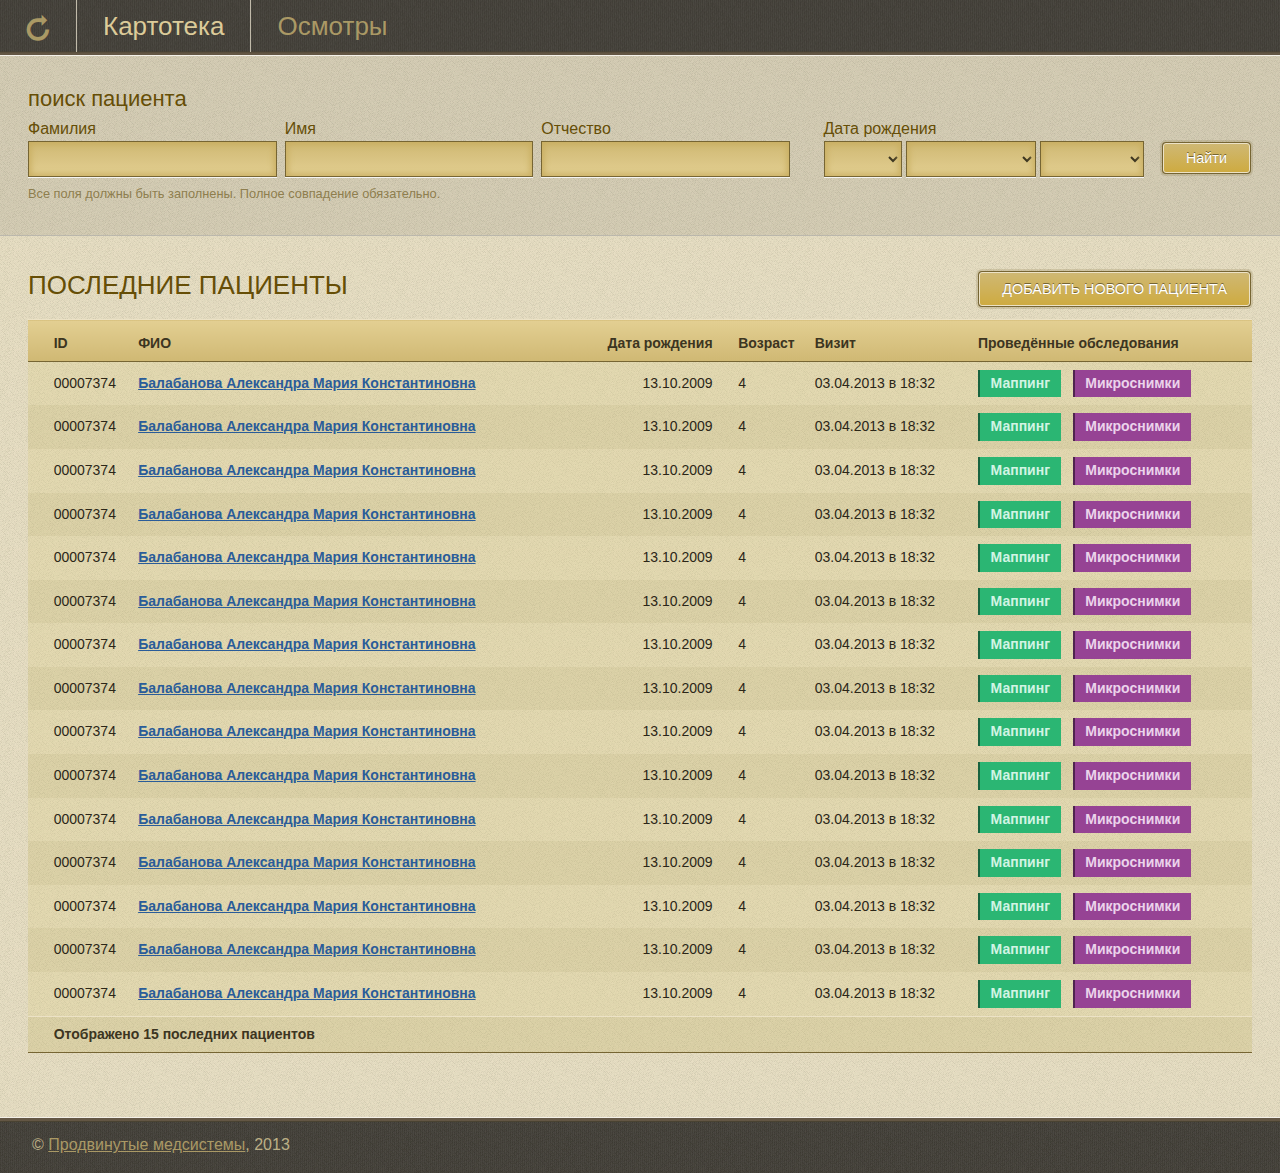
==== index.html @ ab76a801 "Added 'New patient' button to index page" ====
<!doctype html>
<html lang="en">
<head>
    <meta charset="UTF-8">
    <title>Картотека</title>
    <link rel="stylesheet" href="css/screen.css">

    <link rel="stylesheet" href="css/iconic_fill.css">
</head>
<body>

<header class="header">
    <nav class="header-menu">
        <ul>
            <li class="header-menu__item header-menu__item-reload">
                <a href="#"><span class="iconic reload_alt"></span></a></li>
            <li class="header-menu__item"><a class="active" href="index.html">Картотека</a></li>
            <li class="header-menu__item"><a href="#">Осмотры</a></li>
        </ul>
    </nav>
    <div class="header-user-menu"></div>
</header>

<div class="form-search-wrapper">
    <form action="" class="form-search">
        <h3>поиск пациента</h3>

        <div class="form-search__item form-search__item_last-name">
            <label for="" class="form-search__label">Фамилия</label> <input type="text" class="form-search__text">
        </div>
        <div class="form-search__item form-search__item_first-name">
            <label for="" class="form-search__label">Имя</label> <input type="text" class="form-search__text">
        </div>
        <div class="form-search__item form-search__item_middle-name">
            <label for="" class="form-search__label">Отчество</label> <input type="text" class="form-search__text">
        </div>
        <div class="form-search__item form-search__item_born">
            <label for="" class="form-search__label">Дата рождения</label>
            <select name="" id="" class="form-search__item_day">
                <option value="..."></option>
                <option value="">13</option>
            </select> <select name="" id="" class="form-search__item_month">
            <option value="..."></option>
            <option value="">сентября</option>
        </select> <select name="" id="" class="form-search__item_year">
            <option value="..."></option>
            <option value="">2009</option>
        </select>
        </div>
        <div class="form-search__item form-search__item_submit">
            <input type="submit" value="Найти" class="b-btn">
        </div>
        <p class="form-search__note">Все поля должны быть заполнены. Полное совпадение обязательно.</p>
    </form>
</div>

<div class="container">

    <div class="latest-patients">
        <h1 style="margin-bottom:16px;">последние пациенты
            <div style="float:right;"><a href="card.html" class="b-btn">Добавить нового пациента</a></div>
        </h1>
        <table class="patients">
            <tr>
                <th class="patient__id">ID</th>
                <th class="patient__fio">ФИО</th>
                <th class="patient__born">Дата рождения</th>
                <th class="">Возраст</th>
                <th class="patient__visit">Визит</th>
                <th class="patient__surveys">Проведённые обследования</th>
            </tr>
            <tr>
                <td class="patient__id">00007374</td>
                <td class="patient__fio"><a href="card.html">Балабанова Александра Мария Константиновна</a></td>
                <td class="patient__born">13.10.2009</td>
                <td class="">4</td>
                <td class="patient__visit">03.04.2013 в 18:32</td>
                <td class="patient__surveys">
                    <a href="#" class="patient__btn patient__btn_1">Маппинг</a>
                    <a href="#" class="patient__btn patient__btn_2">Микроснимки</a>
                </td>
            </tr>
            <tr>
                <td class="patient__id">00007374</td>
                <td class="patient__fio"><a href="card.html">Балабанова Александра Мария Константиновна</a></td>
                <td class="patient__born">13.10.2009</td>
                <td class="">4</td>
                <td class="patient__visit">03.04.2013 в 18:32</td>
                <td class="patient__surveys">
                    <a href="#" class="patient__btn patient__btn_1">Маппинг</a>
                    <a href="#" class="patient__btn patient__btn_2">Микроснимки</a>
                </td>
            </tr>
            <tr>
                <td class="patient__id">00007374</td>
                <td class="patient__fio"><a href="card.html">Балабанова Александра Мария Константиновна</a></td>
                <td class="patient__born">13.10.2009</td>
                <td class="">4</td>
                <td class="patient__visit">03.04.2013 в 18:32</td>
                <td class="patient__surveys">
                    <a href="#" class="patient__btn patient__btn_1">Маппинг</a>
                    <a href="#" class="patient__btn patient__btn_2">Микроснимки</a>
                </td>
            </tr>
            <tr>
                <td class="patient__id">00007374</td>
                <td class="patient__fio"><a href="card.html">Балабанова Александра Мария Константиновна</a></td>
                <td class="patient__born">13.10.2009</td>
                <td class="">4</td>
                <td class="patient__visit">03.04.2013 в 18:32</td>
                <td class="patient__surveys">
                    <a href="#" class="patient__btn patient__btn_1">Маппинг</a>
                    <a href="#" class="patient__btn patient__btn_2">Микроснимки</a>
                </td>
            </tr>
            <tr>
                <td class="patient__id">00007374</td>
                <td class="patient__fio"><a href="card.html">Балабанова Александра Мария Константиновна</a></td>
                <td class="patient__born">13.10.2009</td>
                <td class="">4</td>
                <td class="patient__visit">03.04.2013 в 18:32</td>
                <td class="patient__surveys">
                    <a href="#" class="patient__btn patient__btn_1">Маппинг</a>
                    <a href="#" class="patient__btn patient__btn_2">Микроснимки</a>
                </td>
            </tr>
            <tr>
                <td class="patient__id">00007374</td>
                <td class="patient__fio"><a href="card.html">Балабанова Александра Мария Константиновна</a></td>
                <td class="patient__born">13.10.2009</td>
                <td class="">4</td>
                <td class="patient__visit">03.04.2013 в 18:32</td>
                <td class="patient__surveys">
                    <a href="#" class="patient__btn patient__btn_1">Маппинг</a>
                    <a href="#" class="patient__btn patient__btn_2">Микроснимки</a>
                </td>
            </tr>
            <tr>
                <td class="patient__id">00007374</td>
                <td class="patient__fio"><a href="card.html">Балабанова Александра Мария Константиновна</a></td>
                <td class="patient__born">13.10.2009</td>
                <td class="">4</td>
                <td class="patient__visit">03.04.2013 в 18:32</td>
                <td class="patient__surveys">
                    <a href="#" class="patient__btn patient__btn_1">Маппинг</a>
                    <a href="#" class="patient__btn patient__btn_2">Микроснимки</a>
                </td>
            </tr>
            <tr>
                <td class="patient__id">00007374</td>
                <td class="patient__fio"><a href="card.html">Балабанова Александра Мария Константиновна</a></td>
                <td class="patient__born">13.10.2009</td>
                <td class="">4</td>
                <td class="patient__visit">03.04.2013 в 18:32</td>
                <td class="patient__surveys">
                    <a href="#" class="patient__btn patient__btn_1">Маппинг</a>
                    <a href="#" class="patient__btn patient__btn_2">Микроснимки</a>
                </td>
            </tr>
            <tr>
                <td class="patient__id">00007374</td>
                <td class="patient__fio"><a href="card.html">Балабанова Александра Мария Константиновна</a></td>
                <td class="patient__born">13.10.2009</td>
                <td class="">4</td>
                <td class="patient__visit">03.04.2013 в 18:32</td>
                <td class="patient__surveys">
                    <a href="#" class="patient__btn patient__btn_1">Маппинг</a>
                    <a href="#" class="patient__btn patient__btn_2">Микроснимки</a>
                </td>
            </tr>
            <tr>
                <td class="patient__id">00007374</td>
                <td class="patient__fio"><a href="card.html">Балабанова Александра Мария Константиновна</a></td>
                <td class="patient__born">13.10.2009</td>
                <td class="">4</td>
                <td class="patient__visit">03.04.2013 в 18:32</td>
                <td class="patient__surveys">
                    <a href="#" class="patient__btn patient__btn_1">Маппинг</a>
                    <a href="#" class="patient__btn patient__btn_2">Микроснимки</a>
                </td>
            </tr>
            <tr>
                <td class="patient__id">00007374</td>
                <td class="patient__fio"><a href="card.html">Балабанова Александра Мария Константиновна</a></td>
                <td class="patient__born">13.10.2009</td>
                <td class="">4</td>
                <td class="patient__visit">03.04.2013 в 18:32</td>
                <td class="patient__surveys">
                    <a href="#" class="patient__btn patient__btn_1">Маппинг</a>
                    <a href="#" class="patient__btn patient__btn_2">Микроснимки</a>
                </td>
            </tr>
            <tr>
                <td class="patient__id">00007374</td>
                <td class="patient__fio"><a href="card.html">Балабанова Александра Мария Константиновна</a></td>
                <td class="patient__born">13.10.2009</td>
                <td class="">4</td>
                <td class="patient__visit">03.04.2013 в 18:32</td>
                <td class="patient__surveys">
                    <a href="#" class="patient__btn patient__btn_1">Маппинг</a>
                    <a href="#" class="patient__btn patient__btn_2">Микроснимки</a>
                </td>
            </tr>
            <tr>
                <td class="patient__id">00007374</td>
                <td class="patient__fio"><a href="card.html">Балабанова Александра Мария Константиновна</a></td>
                <td class="patient__born">13.10.2009</td>
                <td class="">4</td>
                <td class="patient__visit">03.04.2013 в 18:32</td>
                <td class="patient__surveys">
                    <a href="#" class="patient__btn patient__btn_1">Маппинг</a>
                    <a href="#" class="patient__btn patient__btn_2">Микроснимки</a>
                </td>
            </tr>
            <tr>
                <td class="patient__id">00007374</td>
                <td class="patient__fio"><a href="card.html">Балабанова Александра Мария Константиновна</a></td>
                <td class="patient__born">13.10.2009</td>
                <td class="">4</td>
                <td class="patient__visit">03.04.2013 в 18:32</td>
                <td class="patient__surveys">
                    <a href="#" class="patient__btn patient__btn_1">Маппинг</a>
                    <a href="#" class="patient__btn patient__btn_2">Микроснимки</a>
                </td>
            </tr>
            <tr>
                <td class="patient__id">00007374</td>
                <td class="patient__fio"><a href="card.html">Балабанова Александра Мария Константиновна</a></td>
                <td class="patient__born">13.10.2009</td>
                <td class="">4</td>
                <td class="patient__visit">03.04.2013 в 18:32</td>
                <td class="patient__surveys">
                    <a href="#" class="patient__btn patient__btn_1">Маппинг</a>
                    <a href="#" class="patient__btn patient__btn_2">Микроснимки</a>
                </td>
            </tr>
            <tr>
                <td colspan="6" class="patients__total">Отображено 15 последних пациентов</td>
            </tr>
        </table>
    </div>
</div>

<footer class="footer">
    <p class="cr">
        © <a href="#">Продвинутые медсистемы</a>, 2013 </p>
</footer>


</body>
</html>
---- css/screen.css ----
/* =========================================== */
/* RESET.SCSS                                  */
/* =========================================== */
/* http://meyerweb.com/eric/tools/css/reset/ 
   v2.0 | 20110126
   License: none (public domain)
*/
html, body, div, span, applet, object, iframe, h1, h2, h3, h4, h5, h6, p, blockquote, pre, a, abbr, acronym, address, big, cite, code, del, dfn, em, img, ins, kbd, q, s, samp, small, strike, strong, sub, sup, tt, var, b, u, i, center, dl, dt, dd, ol, ul, li, fieldset, form, label, legend, table, caption, tbody, tfoot, thead, tr, th, td, article, aside, canvas, details, embed, figure, figcaption, footer, header, hgroup, menu, nav, output, ruby, section, summary, time, mark, audio, video {
  margin: 0;
  padding: 0;
  border: 0;
  font-size: 100%;
  font: inherit;
  vertical-align: baseline;
}

article, aside, details, figcaption, figure, footer, header, hgroup, menu, nav, section {
  display: block;
}

body {
  line-height: 1;
}

ol, ul {
  list-style: none;
}

blockquote, q {
  quotes: none;
}

blockquote:before, blockquote:after,
q:before, q:after {
  content: '';
  content: none;
}

table {
  border-collapse: collapse;
  border-spacing: 0;
}

/* =========================================== */
/* header                                      */
/* =========================================== */
.header {
  background: rgba(59, 59, 59, 0.8) url("img/bgHeader.png") repeat-x;
  background-position: 0 100%;
  border-bottom: 1px solid #f3f0e8;
  padding-bottom: 3px;
  width: 100%;
  *zoom: 1;
}
.header:after {
  content: "";
  display: table;
  clear: both;
}

.header-menu {
  float: left;
}
.header-menu li {
  float: left;
}

.header-menu__item {
  font-size: 26px;
  border-left: 1px solid rgba(225, 218, 199, 0.8);
  padding: 8px 26px;
}
.header-menu__item a {
  color: #aa9965;
  display: inline-block;
  text-decoration: none;
}
.header-menu__item a:hover {
  color: #dccb99;
}
.header-menu__item a.active {
  color: #dccb99;
}
.header-menu__item.header-menu__item-reload {
  border-left: 0;
  padding-top: 8px;
  padding-bottom: 0;
  font-size: 40px;
  line-height: 1;
}

.header-user-menu {
  float: right;
}

/* =========================================== */
/* MAIN.SCSS                                   */
/* =========================================== */
body {
  color: #2b2618;
  font-family: Calibri, Geneva, Arial, Helvetica, sans-serif;
  line-height: 1.4;
  background-image: url("img/bgMain.png");
  background-color: rgba(188, 149, 32, 0.8);
}

a {
  color: #2a5c99;
  text-decoration: underline;
}
a:hover {
  color: #142c49;
}
a.pseudo-link {
  text-decoration: none;
  border-bottom: dotted 1px;
}

input, select, textarea {
  font-family: Calibri, Geneva, Arial, Helvetica, sans-serif;
  font-size: 16px;
}

input[type=text], textarea {
  outline: none;
  padding: 3px 0 3px 3px;
}

input[type=text]:focus, textarea:focus {
  -webkit-box-shadow: 0 0 5px #456a97;
  -moz-box-shadow: 0 0 5px #456a97;
  box-shadow: 0 0 5px #456a97;
  padding: 3px 0 3px 3px;
  border: 1px solid #3a69a2;
}

input[type="radio"] {
  background-color: #e2c160;
  border-radius: 21.33333px;
  height: 21.33333px;
  width: 21.33333px;
  margin-right: 5.33333px;
  box-shadow: inset 0 1px 1px rgba(255, 255, 255, 0.8), 0 0 0 1px rgba(0, 0, 0, 0.6), 0 2px 3px rgba(0, 0, 0, 0.6);
  cursor: pointer;
  display: inline-block;
  position: relative;
  -webkit-appearance: none;
}

input[type="radio"]:after {
  background-color: #2b2618;
  border-radius: 42.66667px;
  box-shadow: inset 0 0 0 1px rgba(0, 0, 0, 0.4), 0 1px 1px rgba(255, 255, 255, 0.8);
  content: '';
  display: block;
  height: 10.66667px;
  width: 10.66667px;
  left: 5.33333px;
  top: 5.33333px;
  position: relative;
}

input[type="radio"]:checked:after {
  background-color: #3574c1;
  box-shadow: inset 0 0 0 1px rgba(0, 0, 0, 0.4), inset 0 2px 2px rgba(255, 255, 255, 0.4), 0 1px 1px rgba(255, 255, 255, 0.8), 0 0 2px 2px rgba(53, 116, 193, 0.4);
}

input[type="radio"] + label {
  vertical-align: top;
  padding-top: 4px;
  margin-right: 16px;
}

input[type="checkbox"] {
  background-color: #e2c160;
  border-radius: 3px;
  height: 24px;
  width: 24px;
  margin-right: 8px;
  box-shadow: inset 0 1px 1px rgba(255, 255, 255, 0.8), 0 0 0 1px rgba(0, 0, 0, 0.6), 0 2px 3px rgba(0, 0, 0, 0.6);
  cursor: pointer;
  display: inline-block;
  position: relative;
  -webkit-appearance: none;
}

input[type="checkbox"]:after {
  background-color: #2b2618;
  border-radius: 3px;
  box-shadow: inset 0 0 0 1px rgba(0, 0, 0, 0.4), 0 1px 1px rgba(255, 255, 255, 0.8);
  content: '';
  display: block;
  height: 16px;
  width: 16px;
  left: 4px;
  top: 4px;
  position: relative;
}

input[type="checkbox"]:checked:after {
  background-color: #3574c1;
  box-shadow: inset 0 0 0 1px rgba(0, 0, 0, 0.4), inset 0 2px 2px rgba(255, 255, 255, 0.4), 0 1px 1px rgba(255, 255, 255, 0.8), 0 0 2px 2px rgba(53, 116, 193, 0.4);
}

input[type="checkbox"] + label {
  vertical-align: top;
  padding-top: 4px;
  margin-right: 16px;
}

strong, b {
  font-weight: bold;
}

em, i {
  font-style: italic;
}

.unwrap-context {
  white-space: nowrap;
}

/* =========================================== */
/* Layout                                      */
/* =========================================== */
* {
  -webkit-box-sizing: border-box;
  -moz-box-sizing: border-box;
  box-sizing: border-box;
}

.container {
  *zoom: 1;
  width: 1240px;
  padding-left: 8px;
  padding-right: 8px;
  margin-left: auto;
  margin-right: auto;
  min-height: 800px;
}
.container:after {
  content: "";
  display: table;
  clear: both;
}

/* =========================================== */
/* Headings                                    */
/* =========================================== */
h1,
h2,
h3,
h4,
h5,
h6,
.form-search__label {
  color: #664e06;
}

h1 {
  font-size: 26px;
}

h2 {
  font-size: 24px;
}

h3 {
  font-size: 22px;
}

h4 {
  font-size: 20px;
}

h5 {
  font-size: 18px;
}

h6 {
  font-size: 16px;
}

/* =========================================== */
/* buttons                                     */
/* =========================================== */
/* .b-btn */
.b-btn {
  border-width: 1px;
  border-style: solid;
  border-color: #ece2c6;
  -webkit-border-radius: 3px;
  -moz-border-radius: 3px;
  -ms-border-radius: 3px;
  -o-border-radius: 3px;
  border-radius: 3px;
  display: inline-block;
  color: #fff;
  cursor: pointer;
  font-size: 14.4px;
  font-weight: 300;
  text-decoration: none;
  margin: 2px;
  outline: none;
  padding: 6px 22px;
  text-shadow: 0 -1px #766533;
  -webkit-box-sizing: content-box;
  -moz-box-sizing: content-box;
  box-sizing: content-box;
  vertical-align: baseline;
  zoom: 1;
  *display: inline;
  *vertical-align: auto;
  background-color: #cfb873;
  background-image: -webkit-gradient(linear, 50% 0%, 50% 100%, color-stop(0%, #cfb873), color-stop(100%, #ceab41));
  background-image: -webkit-linear-gradient(top, #cfb873, #ceab41);
  background-image: -moz-linear-gradient(top, #cfb873, #ceab41);
  background-image: -o-linear-gradient(top, #cfb873, #ceab41);
  background-image: linear-gradient(top, #cfb873, #ceab41);
  -webkit-box-shadow: #766533 0 0 0 1px, rgba(142, 126, 78, 0.25) 0 0 0 3px;
  -moz-box-shadow: #766533 0 0 0 1px, rgba(142, 126, 78, 0.25) 0 0 0 3px;
  box-shadow: #766533 0 0 0 1px, rgba(142, 126, 78, 0.25) 0 0 0 3px;
}
.b-btn:hover {
  color: #fff;
  background-color: #ceab41;
  background-image: -webkit-gradient(linear, 50% 0%, 50% 100%, color-stop(0%, #cfb873), color-stop(100%, #f2bd1d));
  background-image: -webkit-linear-gradient(top, #cfb873, #f2bd1d);
  background-image: -moz-linear-gradient(top, #cfb873, #f2bd1d);
  background-image: -o-linear-gradient(top, #cfb873, #f2bd1d);
  background-image: linear-gradient(top, #cfb873, #f2bd1d);
}
.b-btn:active {
  border-style: solid;
  border-color: rgba(128, 205, 255, 0);
  color: white;
  text-shadow: 0 1px #766533;
  background-color: #ceab41;
  -webkit-box-shadow: rgba(118, 101, 51, 0.8) 0 0 0 1px, rgba(142, 126, 78, 0.5) 0 0 0 3px;
  -moz-box-shadow: rgba(118, 101, 51, 0.8) 0 0 0 1px, rgba(142, 126, 78, 0.5) 0 0 0 3px;
  box-shadow: rgba(118, 101, 51, 0.8) 0 0 0 1px, rgba(142, 126, 78, 0.5) 0 0 0 3px;
}
.b-btn.b-btn__secondary {
  color: #fff;
  border-color: #dddbd6;
  text-shadow: 0 -1px #655d44;
  background-color: #aaa598;
  background-image: -webkit-gradient(linear, 50% 0%, 50% 100%, color-stop(0%, #aaa598), color-stop(100%, #888888));
  background-image: -webkit-linear-gradient(top, #aaa598, #888888);
  background-image: -moz-linear-gradient(top, #aaa598, #888888);
  background-image: -o-linear-gradient(top, #aaa598, #888888);
  background-image: linear-gradient(top, #aaa598, #888888);
  -webkit-box-shadow: #655d44 0 0 0 1px, rgba(142, 126, 78, 0.25) 0 0 0 3px;
  -moz-box-shadow: #655d44 0 0 0 1px, rgba(142, 126, 78, 0.25) 0 0 0 3px;
  box-shadow: #655d44 0 0 0 1px, rgba(142, 126, 78, 0.25) 0 0 0 3px;
}
.b-btn.b-btn__secondary:hover {
  color: #fff;
  background-color: #717171;
  background-image: -webkit-gradient(linear, 50% 0%, 50% 100%, color-stop(0%, #928d7d), color-stop(100%, #717171));
  background-image: -webkit-linear-gradient(top, #928d7d, #717171);
  background-image: -moz-linear-gradient(top, #928d7d, #717171);
  background-image: -o-linear-gradient(top, #928d7d, #717171);
  background-image: linear-gradient(top, #928d7d, #717171);
}
.b-btn.b-btn__secondary:active {
  border-style: solid;
  border-color: rgba(128, 205, 255, 0);
  color: white;
  text-shadow: 0 1px #655d44;
  background-color: #888888;
  -webkit-box-shadow: rgba(101, 93, 68, 0.8) 0 0 0 1px, rgba(142, 126, 78, 0.5) 0 0 0 3px;
  -moz-box-shadow: rgba(101, 93, 68, 0.8) 0 0 0 1px, rgba(142, 126, 78, 0.5) 0 0 0 3px;
  box-shadow: rgba(101, 93, 68, 0.8) 0 0 0 1px, rgba(142, 126, 78, 0.5) 0 0 0 3px;
}

/* surveys buttons */
.patient__btn {
  border-left: .214em solid;
  display: inline-block;
  font-weight: bold;
  margin-right: 8px;
  padding: 4px 10.66667px;
  text-decoration: none;
}

.patient__btn_1 {
  color: #d2f4e4;
  background: #2bb673;
  border-color: #18633f;
}
.patient__btn_1:hover {
  color: #fbfefd;
  background: #218d59;
  border-color: #134f32;
}

.patient__btn_2 {
  color: #ebd3eb;
  background: #964394;
  border-color: #4f244e;
}
.patient__btn_2:hover {
  color: #fbf6fb;
  background: #733371;
  border-color: #3e1c3d;
}

/* =========================================== */
/* footer                                      */
/* =========================================== */
.footer {
  background-position: 0 0;
  background: rgba(59, 59, 59, 0.8) url("img/bgFooter.png") repeat-x;
  border-top: 1px solid #f3f0e8;
  margin-top: 64px;
  width: 100%;
  *zoom: 1;
}
.footer:after {
  content: "";
  display: table;
  clear: both;
}
.footer .cr {
  color: #bcaf86;
  padding: 16px 32px;
  text-align: left;
}
.footer .cr a {
  color: #aa9965;
}
.footer .cr a:hover {
  color: #9e8d57;
}

/* =========================================== */
/* form-search                                 */
/* =========================================== */
.form-search-wrapper {
  background: rgba(59, 59, 59, 0.1);
  -webkit-box-shadow: rgba(161, 161, 161, 0.6) 0 1px;
  -moz-box-shadow: rgba(161, 161, 161, 0.6) 0 1px;
  box-shadow: rgba(161, 161, 161, 0.6) 0 1px;
  width: 100%;
}
.form-search-wrapper * {
  -webkit-box-sizing: border-box;
  -moz-box-sizing: border-box;
  box-sizing: border-box;
}

.form-search {
  overflow: hidden;
  padding: 32px 0;
  margin: 0 auto;
  *zoom: 1;
  width: 1240px;
  padding-left: 8px;
  padding-right: 8px;
  margin-left: auto;
  margin-right: auto;
}
.form-search:after {
  content: "";
  display: table;
  clear: both;
}
.form-search h3 {
  line-height: 1;
  margin: 0 0 8px;
}

.form-search__label {
  display: block;
}

.form-search__text {
  background: #dccb99;
  border: 1px solid #766533;
  background-image: linear-gradient(to bottom, #cfb873, #e3cf92);
  -webkit-box-sizing: border-box;
  -moz-box-sizing: border-box;
  box-sizing: border-box;
  -webkit-box-shadow: whitesmoke 0 1px, #c9ae60 0px 0px 6px 2px inset;
  -moz-box-shadow: whitesmoke 0 1px, #c9ae60 0px 0px 6px 2px inset;
  box-shadow: whitesmoke 0 1px, #c9ae60 0px 0px 6px 2px inset;
  color: #3c3521;
  font-size: 18px;
  height: 2em;
  width: 100%;
}

.form-search__item_last-name,
.form-search__item_first-name,
.form-search__item_middle-name {
  width: 20.32258%;
  float: left;
  margin-right: 0.64516%;
  display: inline;
}

.form-search__item_born {
  padding-left: 2.09677%;
  width: 28.70968%;
  float: left;
  margin-right: 0.64516%;
  display: inline;
}
.form-search__item_born select {
  background: #dccb99;
  border: 1px solid #766533;
  background-image: linear-gradient(to bottom, #cfb873, #e3cf92);
  -webkit-box-sizing: border-box;
  -moz-box-sizing: border-box;
  box-sizing: border-box;
  -webkit-box-shadow: whitesmoke 0 1px, #c9ae60 0px 0px 6px 2px inset;
  -moz-box-shadow: whitesmoke 0 1px, #c9ae60 0px 0px 6px 2px inset;
  box-shadow: whitesmoke 0 1px, #c9ae60 0px 0px 6px 2px inset;
  color: #3c3521;
  font-size: 18px;
  height: 2em;
}

.form-search__item_submit {
  padding-top: 22.4px;
  width: 7.74194%;
  float: right;
  margin-right: 0;
  *margin-left: -8px;
  display: inline;
  text-align: right;
}

.form-search__note {
  width: 100%;
  float: left;
  margin-right: 0.64516%;
  display: inline;
  color: #8e7e4e;
  font-size: 12.8px;
  padding-top: 8px;
}

.form-search__item_day {
  width: 78px;
}

.form-search__item_month {
  width: 130px;
}

.form-search__item_year {
  width: 104px;
}

/* =========================================== */
/* latest-patients                             */
/* =========================================== */
.latest-patients {
  padding: 32px 0 0;
}
.latest-patients h1 {
  text-transform: uppercase;
}

.patients {
  width: 100%;
}
.patients th, .patients td {
  font-size: 14px;
  padding-left: 2.09677%;
}
.patients th {
  background: #dacc87;
  background-image: -webkit-gradient(linear, 50% 100%, 50% 0%, color-stop(0%, #cfb873), color-stop(100%, #e3cf92));
  background-image: -webkit-linear-gradient(bottom, #cfb873, #e3cf92);
  background-image: -moz-linear-gradient(bottom, #cfb873, #e3cf92);
  background-image: -o-linear-gradient(bottom, #cfb873, #e3cf92);
  background-image: linear-gradient(bottom, #cfb873, #e3cf92);
  border-top: 1px solid #ece2c6;
  border-bottom: 1px solid #766533;
  color: #3c3521;
  font-weight: bold;
  text-align: left;
  line-height: 1;
  padding-top: 16px;
  padding-bottom: 10.66667px;
  vertical-align: middle;
}
.patients td {
  background: rgba(218, 204, 135, 0.3);
  padding-top: 8px;
  padding-bottom: 8px;
}
.patients tr:nth-child(odd) td {
  background: rgba(196, 181, 106, 0.3);
}
.patients .patient__fio {
  font-weight: bold;
}
.patients .patient__born {
  text-align: right;
}
.patients .patients__total {
  background: #dacc87;
  border-top: 1px solid #ece2c6;
  border-bottom: 1px solid #766533;
  color: #3c3521;
  font-weight: bold;
}

/* =========================================== */
/* patient-card                                */
/* =========================================== */
.patient-card {
  padding: 32px 0 0;
  *zoom: 1;
}
.patient-card:after {
  content: "";
  display: table;
  clear: both;
}

.patient-card__title {
  padding-bottom: 16px;
}
.patient-card__title .nav-back {
  margin-left: -1em;
}
.patient-card__title .nav-back:before {
  content: '\2190 \00a0';
  display: inline-block;
}

.patient-card__navigation {
  width: 16.12903%;
  float: left;
  margin-right: 0.64516%;
  display: inline;
  padding-right: 2.09677%;
  position: fixed;
}
.patient-card__navigation a {
  display: block;
  padding: 16px 0 16px 8px;
  font-weight: bold;
  width: 182px;
}
.patient-card__navigation a.active {
  position: relative;
  text-decoration: none;
  background: #dacc87;
  background-image: -webkit-gradient(linear, 50% 100%, 50% 0%, color-stop(0%, #cfb873), color-stop(100%, #e3cf92));
  background-image: -webkit-linear-gradient(bottom, #cfb873, #e3cf92);
  background-image: -moz-linear-gradient(bottom, #cfb873, #e3cf92);
  background-image: -o-linear-gradient(bottom, #cfb873, #e3cf92);
  background-image: linear-gradient(bottom, #cfb873, #e3cf92);
  border-top: 1px solid #ece2c6;
  border-bottom: 1px solid #766533;
  color: #3c3521;
  vertical-align: middle;
}
.patient-card__navigation a.active:after {
  content: '';
  position: absolute;
  top: 0;
  right: -24px;
  background: url(img/bgNavigation_active.png) right no-repeat;
  background-size: 24px 100%;
  width: 24px;
  height: 100%;
}

.patient-card__content {
  width: 81.12903%;
  float: right;
  margin-right: 0;
  *margin-left: -8px;
  display: inline;
}

.patient-card__content-block {
  *zoom: 1;
  clear: both;
  padding: 32px;
}
.patient-card__content-block:after {
  content: "";
  display: table;
  clear: both;
}
.patient-card__content-block label {
  display: block;
}
.patient-card__content-block h6 {
  color: #2b2618;
}
.patient-card__content-block input[type=text],
.patient-card__content-block textarea {
  background: #dccb99;
  border: 1px solid #766533;
  background-image: linear-gradient(to bottom, #cfb873, #e3cf92);
  -webkit-box-sizing: border-box;
  -moz-box-sizing: border-box;
  box-sizing: border-box;
  -webkit-box-shadow: whitesmoke 0 1px, #c9ae60 0px 0px 6px 2px inset;
  -moz-box-shadow: whitesmoke 0 1px, #c9ae60 0px 0px 6px 2px inset;
  box-shadow: whitesmoke 0 1px, #c9ae60 0px 0px 6px 2px inset;
  color: #3c3521;
  font-size: 18px;
  height: 2em;
  width: 100%;
}
.patient-card__content-block input[type=checkbox] {
  float: left;
  display: block;
}
.patient-card__content-block textarea {
  height: 5em;
}
.patient-card__content-block select {
  background: #dccb99;
  border: 1px solid #766533;
  background-image: linear-gradient(to bottom, #cfb873, #e3cf92);
  -webkit-box-sizing: border-box;
  -moz-box-sizing: border-box;
  box-sizing: border-box;
  -webkit-box-shadow: whitesmoke 0 1px, #c9ae60 0px 0px 6px 2px inset;
  -moz-box-shadow: whitesmoke 0 1px, #c9ae60 0px 0px 6px 2px inset;
  box-shadow: whitesmoke 0 1px, #c9ae60 0px 0px 6px 2px inset;
  color: #3c3521;
  font-size: 18px;
  height: 2em;
}
.patient-card__content-block div > textarea {
  margin-bottom: 16px;
}
.patient-card__content-block h3 + div > textarea:first-child {
  margin-top: 16px;
}
.patient-card__content-block .unordered-list_txt {
  list-style: disc;
  margin-left: 16px;
}
.patient-card__content-block .checkbox-label {
  display: block;
  padding-left: 32px;
}
.patient-card__content-block .checkbox-list li {
  padding: 8px 0;
}
.patient-card__content-block .radio-label {
  display: inline-block;
}
.patient-card__content-block .add-info {
  text-align: right;
}
.patient-card__content-block.action-buttons {
  background: none !important;
  text-align: center;
}
.patient-card__content-block:nth-child(even) {
  background: rgba(142, 126, 78, 0.16);
}
.patient-card__content-block:nth-child(odd) {
  background: rgba(142, 126, 78, 0.08);
}

.patient-card__content-i1 {
  width: 100%;
  float: right;
  margin-right: 0;
  *margin-left: -8px;
  display: inline;
}

.patient-card__content-i1-5 {
  width: 48.31014%;
  float: left;
  margin-right: 0.79523%;
  display: inline;
}
.patient-card__content-i1-5.patient-card__content-i1-5om {
  width: 48.31014%;
  float: right;
  margin-right: 0;
  *margin-left: -8px;
  display: inline;
}

.patient-card__content-i2 {
  width: 66.40159%;
  float: left;
  margin-right: 0.79523%;
  display: inline;
}
.patient-card__content-i2.patient-card__content-i2om {
  width: 66.40159%;
  float: right;
  margin-right: 0;
  *margin-left: -8px;
  display: inline;
}

.patient-card__content-i3 {
  width: 32.80318%;
  float: left;
  margin-right: 0.79523%;
  display: inline;
}
.patient-card__content-i3.patient-card__content-i3om {
  width: 32.80318%;
  float: right;
  margin-right: 0;
  *margin-left: -8px;
  display: inline;
}

.patient-card__content-col5 {
  width: 12.12724%;
  float: left;
  margin-right: 0.79523%;
  display: inline;
}
.patient-card__content-col5 select {
  width: 100%;
}
.patient-card__content-col5.patient-card__content-col5om {
  width: 12.12724%;
  float: right;
  margin-right: 0;
  *margin-left: -8px;
  display: inline;
}

.patient-card__content-col8 {
  width: 19.88072%;
  float: left;
  margin-right: 0.79523%;
  display: inline;
}
.patient-card__content-col8.patient-card__content-col8om {
  width: 19.88072%;
  float: right;
  margin-right: 0;
  *margin-left: -8px;
  display: inline;
}

.patient-card__content-col29 {
  width: 74.15507%;
  float: left;
  margin-right: 0.79523%;
  display: inline;
}
.patient-card__content-col29.patient-card__content-col29om {
  width: 74.15507%;
  float: right;
  margin-right: 0;
  *margin-left: -8px;
  display: inline;
}

.patient-card__table {
  margin-top: 32px;
  width: 100%;
}
.patient-card__table th, .patient-card__table td {
  font-size: 14px;
  padding-left: 2.09677%;
  padding-right: 2.09677%;
}
.patient-card__table th {
  background: #dacc87;
  background-image: -webkit-gradient(linear, 50% 100%, 50% 0%, color-stop(0%, #cfb873), color-stop(100%, #e3cf92));
  background-image: -webkit-linear-gradient(bottom, #cfb873, #e3cf92);
  background-image: -moz-linear-gradient(bottom, #cfb873, #e3cf92);
  background-image: -o-linear-gradient(bottom, #cfb873, #e3cf92);
  background-image: linear-gradient(bottom, #cfb873, #e3cf92);
  border-top: 1px solid #ece2c6;
  border-bottom: 1px solid #766533;
  color: #3c3521;
  font-weight: bold;
  text-align: left;
  line-height: 1;
  padding-top: 16px;
  padding-bottom: 10.66667px;
  vertical-align: middle;
}
.patient-card__table td {
  background: rgba(218, 204, 135, 0.3);
  padding-top: 8px;
  padding-bottom: 8px;
  vertical-align: middle;
}
.patient-card__table td.va-top {
  vertical-align: top;
}
.patient-card__table tr:nth-child(odd) td {
  background: rgba(196, 181, 106, 0.3);
}
.patient-card__table.patient-card__table-2tr tr:nth-child(even) td {
  border-top: 1px solid #ece2c6;
  border-bottom: 1px solid #ece2c6;
}
.patient-card__table.patient-card__table-2tr tr:nth-child(odd) td {
  padding-top: 32px;
}
.patient-card__table .patient-card__table__total {
  background: #dacc87;
  border-top: 1px solid #ece2c6;
  border-bottom: 1px solid #766533;
  color: #3c3521;
  font-weight: bold;
}
.patient-card__table .patient-card__table__note {
  width: 350px;
}
.patient-card__table .patient-card__table__date {
  width: 300px;
}

.patient-card__note {
  color: #8e7e4e;
  line-height: 1;
  font-size: 12.8px;
  padding-bottom: 8px;
  padding-top: 8px;
}
---- css/iconic_fill.css ----
@font-face {
	font-family:'IconicFill';
	src:url('../font/iconic_fill.eot');
	src:url('../font/iconic_fill.eot?#iefix') format('embedded-opentype'), url('../font/iconic_fill.ttf') format('truetype'), url('../font/iconic_fill.svg#iconic') format('svg');
	font-weight:normal;
	font-style:normal;
}
.iconic {display:inline-block; font-family:'IconicFill';}
.lightbulb:before {content:'\e063';}
.equalizer:before {content:'\e052';}
.brush_alt:before {content:'\e01c';}
.move:before {content:'\e03e';}
.tag_fill:before {content:'\e02b';}
.book_alt2:before {content:'\e06a';}
.layers:before {content:'\e01f';}
.chat_alt_fill:before {content:'\e007';}
.layers_alt:before {content:'\e020';}
.cloud_upload:before {content:'\e045';}
.chart_alt:before {content:'\e029';}
.fullscreen_exit_alt:before {content:'\e051';}
.cloud_download:before {content:'\e044';}
.paperclip:before {content:'\e08a';}
.heart_fill:before {content:'\2764';}
.mail:before {content:'\2709';}
.pen_alt_fill:before {content:'\e005';}
.check_alt:before {content:'\2718';}
.battery_charging:before {content:'\e05d';}
.lock_fill:before {content:'\e075';}
.stop:before {content:'\e04a';}
.arrow_up:before {content:'\2191';}
.move_horizontal:before {content:'\e038';}
.compass:before {content:'\e021';}
.minus_alt:before {content:'\e009';}
.battery_empty:before {content:'\e05c';}
.comment_fill:before {content:'\e06d';}
.map_pin_alt:before {content:'\e002';}
.question_mark:before {content:'\003f';}
.list:before {content:'\e055';}
.upload:before {content:'\e043';}
.reload:before {content:'\e030';}
.loop_alt4:before {content:'\e035';}
.loop_alt3:before {content:'\e034';}
.loop_alt2:before {content:'\e033';}
.loop_alt1:before {content:'\e032';}
.left_quote:before {content:'\275d';}
.x:before {content:'\2713';}
.last:before {content:'\e04d';}
.bars:before {content:'\e06f';}
.arrow_left:before {content:'\2190';}
.arrow_down:before {content:'\2193';}
.download:before {content:'\e042';}
.home:before {content:'\2302';}
.calendar:before {content:'\e001';}
.right_quote_alt:before {content:'\e012';}
.unlock_fill:before {content:'\e076';}
.fullscreen:before {content:'\e04e';}
.dial:before {content:'\e058';}
.plus_alt:before {content:'\e008';}
.clock:before {content:'\e079';}
.movie:before {content:'\e060';}
.steering_wheel:before {content:'\e024';}
.pen:before {content:'\270e';}
.pin:before {content:'\e067';}
.denied:before {content:'\26d4';}
.left_quote_alt:before {content:'\e011';}
.volume_mute:before {content:'\e071';}
.umbrella:before {content:'\2602';}
.list_nested:before {content:'\e056';}
.arrow_up_alt1:before {content:'\e014';}
.undo:before {content:'\e02f';}
.pause:before {content:'\e049';}
.bolt:before {content:'\26a1';}
.article:before {content:'\e053';}
.read_more:before {content:'\e054';}
.beaker:before {content:'\e023';}
.beaker_alt:before {content:'\e010';}
.battery_full:before {content:'\e073';}
.arrow_right:before {content:'\2192';}
.iphone:before {content:'\e06e';}
.arrow_up_alt2:before {content:'\e018';}
.cog:before {content:'\2699';}
.award_fill:before {content:'\e022';}
.first:before {content:'\e04c';}
.trash_fill:before {content:'\e05a';}
.image:before {content:'\e027';}
.comment_alt1_fill:before {content:'\e003';}
.cd:before {content:'\e064';}
.right_quote:before {content:'\275e';}
.brush:before {content:'\e01b';}
.cloud:before {content:'\2601';}
.eye:before {content:'\e025';}
.play_alt:before {content:'\e048';}
.transfer:before {content:'\e041';}
.pen_alt2:before {content:'\e006';}
.camera:before {content:'\e070';}
.move_horizontal_alt2:before {content:'\e03a';}
.curved_arrow:before {content:'\2935';}
.move_horizontal_alt1:before {content:'\e039';}
.aperture:before {content:'\e026';}
.reload_alt:before {content:'\e031';}
.magnifying_glass:before {content:'\e074';}
.calendar_alt_fill:before {content:'\e06c';}
.fork:before {content:'\e046';}
.box:before {content:'\e06b';}
.map_pin_fill:before {content:'\e068';}
.bars_alt:before {content:'\e00a';}
.volume:before {content:'\e072';}
.x_alt:before {content:'\2714';}
.link:before {content:'\e077';}
.move_vertical:before {content:'\e03b';}
.eyedropper:before {content:'\e01e';}
.spin:before {content:'\e036';}
.rss:before {content:'\e02c';}
.info:before {content:'\2139';}
.target:before {content:'\e02a';}
.cursor:before {content:'\e057';}
.key_fill:before {content:'\26bf';}
.minus:before {content:'\2796';}
.book_alt:before {content:'\e00b';}
.headphones:before {content:'\e061';}
.hash:before {content:'\0023';}
.arrow_left_alt1:before {content:'\e013';}
.arrow_left_alt2:before {content:'\e017';}
.fullscreen_exit:before {content:'\e050';}
.share:before {content:'\e02e';}
.fullscreen_alt:before {content:'\e04f';}
.comment_alt2_fill:before {content:'\e004';}
.moon_fill:before {content:'\263e';}
.at:before {content:'\0040';}
.chat:before {content:'\e05e';}
.move_vertical_alt2:before {content:'\e03d';}
.move_vertical_alt1:before {content:'\e03c';}
.check:before {content:'\2717';}
.mic:before {content:'\e05f';}
.book:before {content:'\e069';}
.move_alt1:before {content:'\e03f';}
.move_alt2:before {content:'\e040';}
.document_fill:before {content:'\e066';}
.plus:before {content:'\2795';}
.wrench:before {content:'\e078';}
.play:before {content:'\e047';}
.star:before {content:'\2605';}
.document_alt_fill:before {content:'\e000';}
.chart:before {content:'\e028';}
.rain:before {content:'\26c6';}
.folder_fill:before {content:'\e065';}
.new_window:before {content:'\e059';}
.user:before {content:'\e062';}
.battery_half:before {content:'\e05b';}
.aperture_alt:before {content:'\e00c';}
.eject:before {content:'\e04b';}
.arrow_down_alt1:before {content:'\e016';}
.pilcrow:before {content:'\00b6';}
.arrow_down_alt2:before {content:'\e01a';}
.arrow_right_alt1:before {content:'\e015';}
.arrow_right_alt2:before {content:'\e019';}
.rss_alt:before {content:'\e02d';}
.spin_alt:before {content:'\e037';}
.sun_fill:before {content:'\2600';}
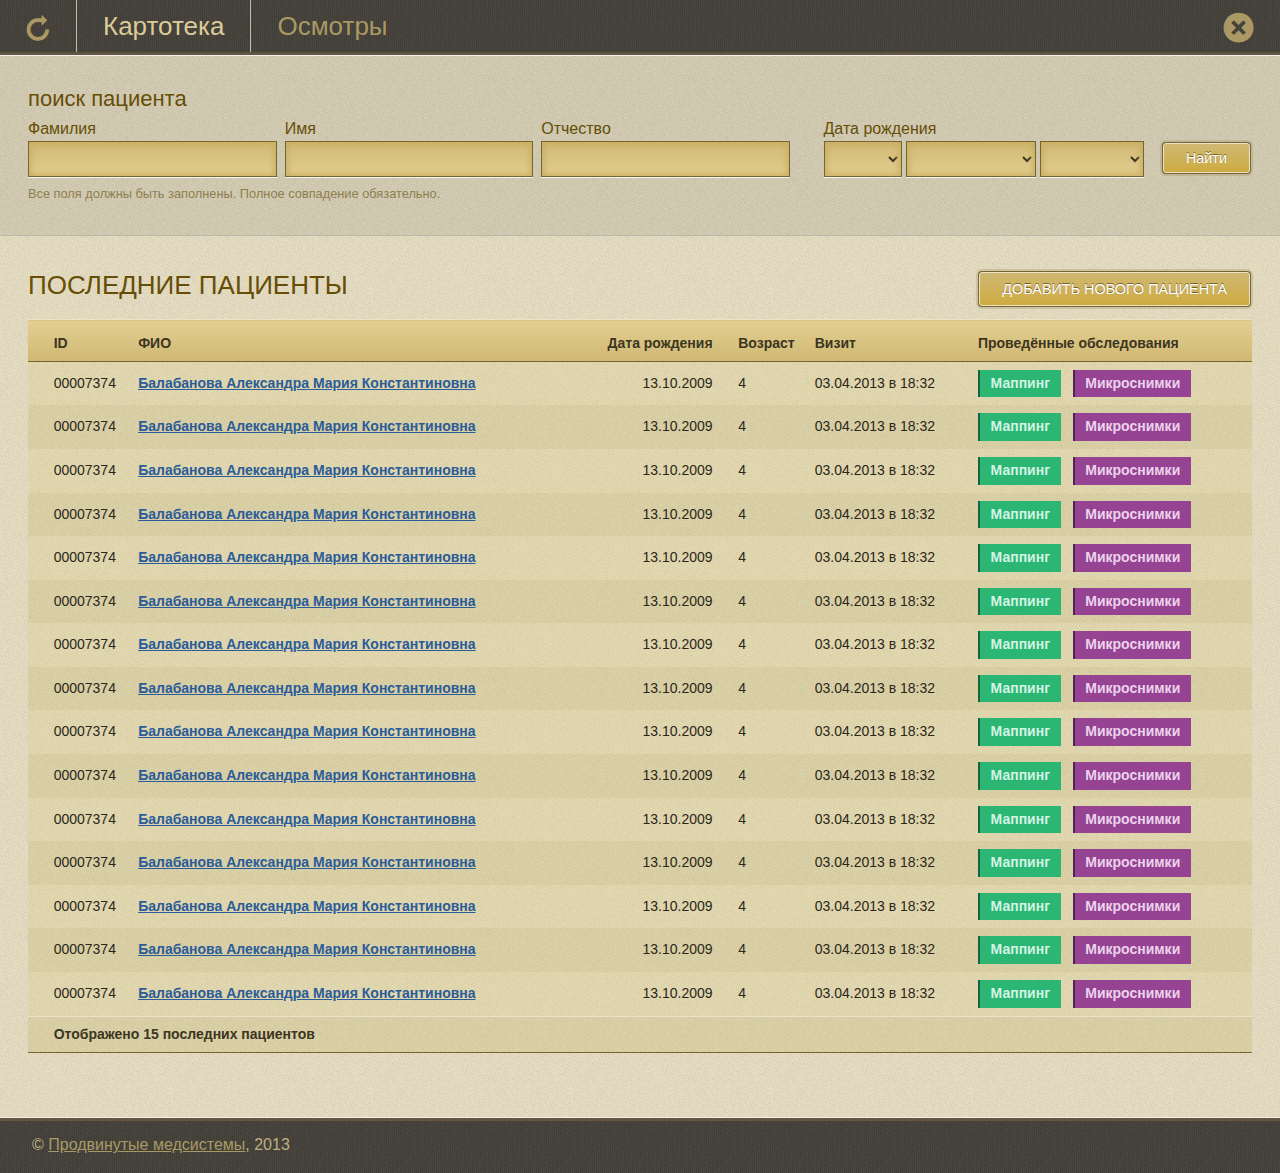
==== commit 4585f97c: "Added 'log out' log out link" ====
--- a/index.html
+++ b/index.html
@@ -18,8 +18,12 @@
             <li class="header-menu__item"><a href="#">Осмотры</a></li>
         </ul>
     </nav>
-    <div class="header-user-menu"></div>
-</header>
+    <div class="header-user-menu">
+        <ul>
+            <li class="header-menu__item header-menu__item-reload">
+                <a href="login.html" title="Выйти из системы"><span class="iconic x_alt"></span></a></li>
+        </ul>
+    </div></header>
 
 <div class="form-search-wrapper">
     <form action="" class="form-search">
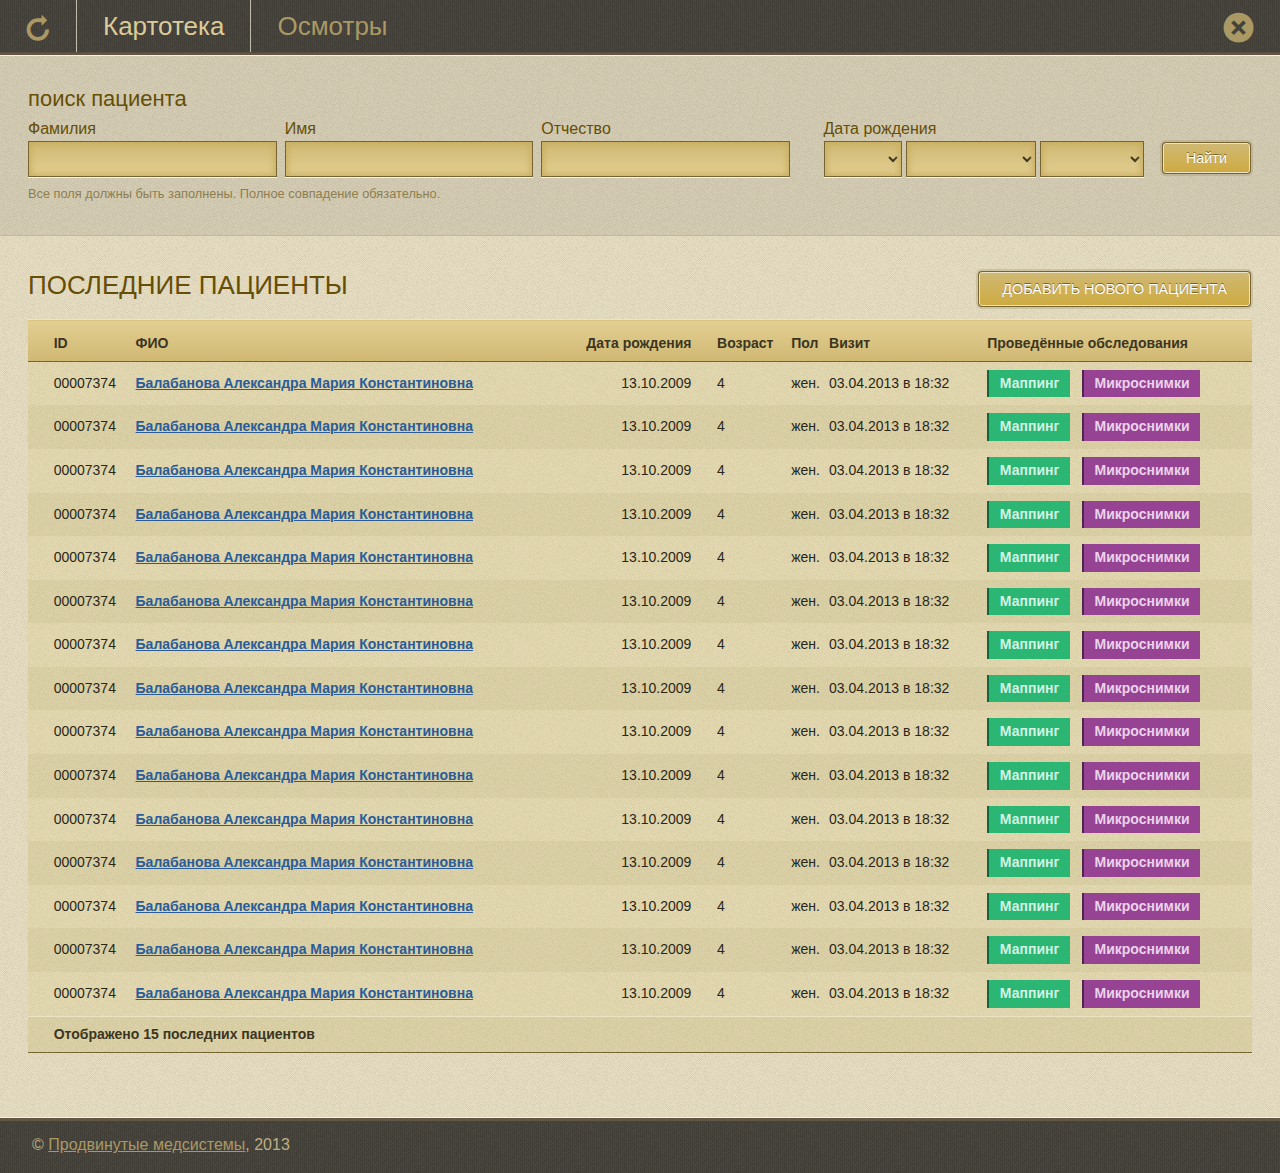
==== commit 363843de: "Added 'Gender' column to the latest patients table" ====
--- a/index.html
+++ b/index.html
@@ -15,7 +15,7 @@
             <li class="header-menu__item header-menu__item-reload">
                 <a href="#"><span class="iconic reload_alt"></span></a></li>
             <li class="header-menu__item"><a class="active" href="index.html">Картотека</a></li>
-            <li class="header-menu__item"><a href="#">Осмотры</a></li>
+            <li class="header-menu__item"><a href="surveillances.html">Осмотры</a></li>
         </ul>
     </nav>
     <div class="header-user-menu">
@@ -70,6 +70,7 @@
                 <th class="patient__fio">ФИО</th>
                 <th class="patient__born">Дата рождения</th>
                 <th class="">Возраст</th>
+                <th class="">Пол</th>
                 <th class="patient__visit">Визит</th>
                 <th class="patient__surveys">Проведённые обследования</th>
             </tr>
@@ -78,168 +79,183 @@
                 <td class="patient__fio"><a href="card.html">Балабанова Александра Мария Константиновна</a></td>
                 <td class="patient__born">13.10.2009</td>
                 <td class="">4</td>
-                <td class="patient__visit">03.04.2013 в 18:32</td>
-                <td class="patient__surveys">
-                    <a href="#" class="patient__btn patient__btn_1">Маппинг</a>
-                    <a href="#" class="patient__btn patient__btn_2">Микроснимки</a>
-                </td>
-            </tr>
-            <tr>
-                <td class="patient__id">00007374</td>
-                <td class="patient__fio"><a href="card.html">Балабанова Александра Мария Константиновна</a></td>
-                <td class="patient__born">13.10.2009</td>
-                <td class="">4</td>
-                <td class="patient__visit">03.04.2013 в 18:32</td>
-                <td class="patient__surveys">
-                    <a href="#" class="patient__btn patient__btn_1">Маппинг</a>
-                    <a href="#" class="patient__btn patient__btn_2">Микроснимки</a>
-                </td>
-            </tr>
-            <tr>
-                <td class="patient__id">00007374</td>
-                <td class="patient__fio"><a href="card.html">Балабанова Александра Мария Константиновна</a></td>
-                <td class="patient__born">13.10.2009</td>
-                <td class="">4</td>
-                <td class="patient__visit">03.04.2013 в 18:32</td>
-                <td class="patient__surveys">
-                    <a href="#" class="patient__btn patient__btn_1">Маппинг</a>
-                    <a href="#" class="patient__btn patient__btn_2">Микроснимки</a>
-                </td>
-            </tr>
-            <tr>
-                <td class="patient__id">00007374</td>
-                <td class="patient__fio"><a href="card.html">Балабанова Александра Мария Константиновна</a></td>
-                <td class="patient__born">13.10.2009</td>
-                <td class="">4</td>
-                <td class="patient__visit">03.04.2013 в 18:32</td>
-                <td class="patient__surveys">
-                    <a href="#" class="patient__btn patient__btn_1">Маппинг</a>
-                    <a href="#" class="patient__btn patient__btn_2">Микроснимки</a>
-                </td>
-            </tr>
-            <tr>
-                <td class="patient__id">00007374</td>
-                <td class="patient__fio"><a href="card.html">Балабанова Александра Мария Константиновна</a></td>
-                <td class="patient__born">13.10.2009</td>
-                <td class="">4</td>
-                <td class="patient__visit">03.04.2013 в 18:32</td>
-                <td class="patient__surveys">
-                    <a href="#" class="patient__btn patient__btn_1">Маппинг</a>
-                    <a href="#" class="patient__btn patient__btn_2">Микроснимки</a>
-                </td>
-            </tr>
-            <tr>
-                <td class="patient__id">00007374</td>
-                <td class="patient__fio"><a href="card.html">Балабанова Александра Мария Константиновна</a></td>
-                <td class="patient__born">13.10.2009</td>
-                <td class="">4</td>
-                <td class="patient__visit">03.04.2013 в 18:32</td>
-                <td class="patient__surveys">
-                    <a href="#" class="patient__btn patient__btn_1">Маппинг</a>
-                    <a href="#" class="patient__btn patient__btn_2">Микроснимки</a>
-                </td>
-            </tr>
-            <tr>
-                <td class="patient__id">00007374</td>
-                <td class="patient__fio"><a href="card.html">Балабанова Александра Мария Константиновна</a></td>
-                <td class="patient__born">13.10.2009</td>
-                <td class="">4</td>
-                <td class="patient__visit">03.04.2013 в 18:32</td>
-                <td class="patient__surveys">
-                    <a href="#" class="patient__btn patient__btn_1">Маппинг</a>
-                    <a href="#" class="patient__btn patient__btn_2">Микроснимки</a>
-                </td>
-            </tr>
-            <tr>
-                <td class="patient__id">00007374</td>
-                <td class="patient__fio"><a href="card.html">Балабанова Александра Мария Константиновна</a></td>
-                <td class="patient__born">13.10.2009</td>
-                <td class="">4</td>
-                <td class="patient__visit">03.04.2013 в 18:32</td>
-                <td class="patient__surveys">
-                    <a href="#" class="patient__btn patient__btn_1">Маппинг</a>
-                    <a href="#" class="patient__btn patient__btn_2">Микроснимки</a>
-                </td>
-            </tr>
-            <tr>
-                <td class="patient__id">00007374</td>
-                <td class="patient__fio"><a href="card.html">Балабанова Александра Мария Константиновна</a></td>
-                <td class="patient__born">13.10.2009</td>
-                <td class="">4</td>
-                <td class="patient__visit">03.04.2013 в 18:32</td>
-                <td class="patient__surveys">
-                    <a href="#" class="patient__btn patient__btn_1">Маппинг</a>
-                    <a href="#" class="patient__btn patient__btn_2">Микроснимки</a>
-                </td>
-            </tr>
-            <tr>
-                <td class="patient__id">00007374</td>
-                <td class="patient__fio"><a href="card.html">Балабанова Александра Мария Константиновна</a></td>
-                <td class="patient__born">13.10.2009</td>
-                <td class="">4</td>
-                <td class="patient__visit">03.04.2013 в 18:32</td>
-                <td class="patient__surveys">
-                    <a href="#" class="patient__btn patient__btn_1">Маппинг</a>
-                    <a href="#" class="patient__btn patient__btn_2">Микроснимки</a>
-                </td>
-            </tr>
-            <tr>
-                <td class="patient__id">00007374</td>
-                <td class="patient__fio"><a href="card.html">Балабанова Александра Мария Константиновна</a></td>
-                <td class="patient__born">13.10.2009</td>
-                <td class="">4</td>
-                <td class="patient__visit">03.04.2013 в 18:32</td>
-                <td class="patient__surveys">
-                    <a href="#" class="patient__btn patient__btn_1">Маппинг</a>
-                    <a href="#" class="patient__btn patient__btn_2">Микроснимки</a>
-                </td>
-            </tr>
-            <tr>
-                <td class="patient__id">00007374</td>
-                <td class="patient__fio"><a href="card.html">Балабанова Александра Мария Константиновна</a></td>
-                <td class="patient__born">13.10.2009</td>
-                <td class="">4</td>
-                <td class="patient__visit">03.04.2013 в 18:32</td>
-                <td class="patient__surveys">
-                    <a href="#" class="patient__btn patient__btn_1">Маппинг</a>
-                    <a href="#" class="patient__btn patient__btn_2">Микроснимки</a>
-                </td>
-            </tr>
-            <tr>
-                <td class="patient__id">00007374</td>
-                <td class="patient__fio"><a href="card.html">Балабанова Александра Мария Константиновна</a></td>
-                <td class="patient__born">13.10.2009</td>
-                <td class="">4</td>
-                <td class="patient__visit">03.04.2013 в 18:32</td>
-                <td class="patient__surveys">
-                    <a href="#" class="patient__btn patient__btn_1">Маппинг</a>
-                    <a href="#" class="patient__btn patient__btn_2">Микроснимки</a>
-                </td>
-            </tr>
-            <tr>
-                <td class="patient__id">00007374</td>
-                <td class="patient__fio"><a href="card.html">Балабанова Александра Мария Константиновна</a></td>
-                <td class="patient__born">13.10.2009</td>
-                <td class="">4</td>
-                <td class="patient__visit">03.04.2013 в 18:32</td>
-                <td class="patient__surveys">
-                    <a href="#" class="patient__btn patient__btn_1">Маппинг</a>
-                    <a href="#" class="patient__btn patient__btn_2">Микроснимки</a>
-                </td>
-            </tr>
-            <tr>
-                <td class="patient__id">00007374</td>
-                <td class="patient__fio"><a href="card.html">Балабанова Александра Мария Константиновна</a></td>
-                <td class="patient__born">13.10.2009</td>
-                <td class="">4</td>
-                <td class="patient__visit">03.04.2013 в 18:32</td>
-                <td class="patient__surveys">
-                    <a href="#" class="patient__btn patient__btn_1">Маппинг</a>
-                    <a href="#" class="patient__btn patient__btn_2">Микроснимки</a>
-                </td>
-            </tr>
-            <tr>
-                <td colspan="6" class="patients__total">Отображено 15 последних пациентов</td>
+                <td class="">жен.</td>
+                <td class="patient__visit">03.04.2013 в 18:32</td>
+                <td class="patient__surveys">
+                    <a href="#" class="patient__btn patient__btn_1">Маппинг</a>
+                    <a href="#" class="patient__btn patient__btn_2">Микроснимки</a>
+                </td>
+            </tr>
+            <tr>
+                <td class="patient__id">00007374</td>
+                <td class="patient__fio"><a href="card.html">Балабанова Александра Мария Константиновна</a></td>
+                <td class="patient__born">13.10.2009</td>
+                <td class="">4</td>
+                <td class="">жен.</td>
+                <td class="patient__visit">03.04.2013 в 18:32</td>
+                <td class="patient__surveys">
+                    <a href="#" class="patient__btn patient__btn_1">Маппинг</a>
+                    <a href="#" class="patient__btn patient__btn_2">Микроснимки</a>
+                </td>
+            </tr>
+            <tr>
+                <td class="patient__id">00007374</td>
+                <td class="patient__fio"><a href="card.html">Балабанова Александра Мария Константиновна</a></td>
+                <td class="patient__born">13.10.2009</td>
+                <td class="">4</td>
+                <td class="">жен.</td>
+                <td class="patient__visit">03.04.2013 в 18:32</td>
+                <td class="patient__surveys">
+                    <a href="#" class="patient__btn patient__btn_1">Маппинг</a>
+                    <a href="#" class="patient__btn patient__btn_2">Микроснимки</a>
+                </td>
+            </tr>
+            <tr>
+                <td class="patient__id">00007374</td>
+                <td class="patient__fio"><a href="card.html">Балабанова Александра Мария Константиновна</a></td>
+                <td class="patient__born">13.10.2009</td>
+                <td class="">4</td>
+                <td class="">жен.</td>
+                <td class="patient__visit">03.04.2013 в 18:32</td>
+                <td class="patient__surveys">
+                    <a href="#" class="patient__btn patient__btn_1">Маппинг</a>
+                    <a href="#" class="patient__btn patient__btn_2">Микроснимки</a>
+                </td>
+            </tr>
+            <tr>
+                <td class="patient__id">00007374</td>
+                <td class="patient__fio"><a href="card.html">Балабанова Александра Мария Константиновна</a></td>
+                <td class="patient__born">13.10.2009</td>
+                <td class="">4</td>
+                <td class="">жен.</td>
+                <td class="patient__visit">03.04.2013 в 18:32</td>
+                <td class="patient__surveys">
+                    <a href="#" class="patient__btn patient__btn_1">Маппинг</a>
+                    <a href="#" class="patient__btn patient__btn_2">Микроснимки</a>
+                </td>
+            </tr>
+            <tr>
+                <td class="patient__id">00007374</td>
+                <td class="patient__fio"><a href="card.html">Балабанова Александра Мария Константиновна</a></td>
+                <td class="patient__born">13.10.2009</td>
+                <td class="">4</td>
+                <td class="">жен.</td>
+                <td class="patient__visit">03.04.2013 в 18:32</td>
+                <td class="patient__surveys">
+                    <a href="#" class="patient__btn patient__btn_1">Маппинг</a>
+                    <a href="#" class="patient__btn patient__btn_2">Микроснимки</a>
+                </td>
+            </tr>
+            <tr>
+                <td class="patient__id">00007374</td>
+                <td class="patient__fio"><a href="card.html">Балабанова Александра Мария Константиновна</a></td>
+                <td class="patient__born">13.10.2009</td>
+                <td class="">4</td>
+                <td class="">жен.</td>
+                <td class="patient__visit">03.04.2013 в 18:32</td>
+                <td class="patient__surveys">
+                    <a href="#" class="patient__btn patient__btn_1">Маппинг</a>
+                    <a href="#" class="patient__btn patient__btn_2">Микроснимки</a>
+                </td>
+            </tr>
+            <tr>
+                <td class="patient__id">00007374</td>
+                <td class="patient__fio"><a href="card.html">Балабанова Александра Мария Константиновна</a></td>
+                <td class="patient__born">13.10.2009</td>
+                <td class="">4</td>
+                <td class="">жен.</td>
+                <td class="patient__visit">03.04.2013 в 18:32</td>
+                <td class="patient__surveys">
+                    <a href="#" class="patient__btn patient__btn_1">Маппинг</a>
+                    <a href="#" class="patient__btn patient__btn_2">Микроснимки</a>
+                </td>
+            </tr>
+            <tr>
+                <td class="patient__id">00007374</td>
+                <td class="patient__fio"><a href="card.html">Балабанова Александра Мария Константиновна</a></td>
+                <td class="patient__born">13.10.2009</td>
+                <td class="">4</td>
+                <td class="">жен.</td>
+                <td class="patient__visit">03.04.2013 в 18:32</td>
+                <td class="patient__surveys">
+                    <a href="#" class="patient__btn patient__btn_1">Маппинг</a>
+                    <a href="#" class="patient__btn patient__btn_2">Микроснимки</a>
+                </td>
+            </tr>
+            <tr>
+                <td class="patient__id">00007374</td>
+                <td class="patient__fio"><a href="card.html">Балабанова Александра Мария Константиновна</a></td>
+                <td class="patient__born">13.10.2009</td>
+                <td class="">4</td>
+                <td class="">жен.</td>
+                <td class="patient__visit">03.04.2013 в 18:32</td>
+                <td class="patient__surveys">
+                    <a href="#" class="patient__btn patient__btn_1">Маппинг</a>
+                    <a href="#" class="patient__btn patient__btn_2">Микроснимки</a>
+                </td>
+            </tr>
+            <tr>
+                <td class="patient__id">00007374</td>
+                <td class="patient__fio"><a href="card.html">Балабанова Александра Мария Константиновна</a></td>
+                <td class="patient__born">13.10.2009</td>
+                <td class="">4</td>
+                <td class="">жен.</td>
+                <td class="patient__visit">03.04.2013 в 18:32</td>
+                <td class="patient__surveys">
+                    <a href="#" class="patient__btn patient__btn_1">Маппинг</a>
+                    <a href="#" class="patient__btn patient__btn_2">Микроснимки</a>
+                </td>
+            </tr>
+            <tr>
+                <td class="patient__id">00007374</td>
+                <td class="patient__fio"><a href="card.html">Балабанова Александра Мария Константиновна</a></td>
+                <td class="patient__born">13.10.2009</td>
+                <td class="">4</td>
+                <td class="">жен.</td>
+                <td class="patient__visit">03.04.2013 в 18:32</td>
+                <td class="patient__surveys">
+                    <a href="#" class="patient__btn patient__btn_1">Маппинг</a>
+                    <a href="#" class="patient__btn patient__btn_2">Микроснимки</a>
+                </td>
+            </tr>
+            <tr>
+                <td class="patient__id">00007374</td>
+                <td class="patient__fio"><a href="card.html">Балабанова Александра Мария Константиновна</a></td>
+                <td class="patient__born">13.10.2009</td>
+                <td class="">4</td>
+                <td class="">жен.</td>
+                <td class="patient__visit">03.04.2013 в 18:32</td>
+                <td class="patient__surveys">
+                    <a href="#" class="patient__btn patient__btn_1">Маппинг</a>
+                    <a href="#" class="patient__btn patient__btn_2">Микроснимки</a>
+                </td>
+            </tr>
+            <tr>
+                <td class="patient__id">00007374</td>
+                <td class="patient__fio"><a href="card.html">Балабанова Александра Мария Константиновна</a></td>
+                <td class="patient__born">13.10.2009</td>
+                <td class="">4</td>
+                <td class="">жен.</td>
+                <td class="patient__visit">03.04.2013 в 18:32</td>
+                <td class="patient__surveys">
+                    <a href="#" class="patient__btn patient__btn_1">Маппинг</a>
+                    <a href="#" class="patient__btn patient__btn_2">Микроснимки</a>
+                </td>
+            </tr>
+            <tr>
+                <td class="patient__id">00007374</td>
+                <td class="patient__fio"><a href="card.html">Балабанова Александра Мария Константиновна</a></td>
+                <td class="patient__born">13.10.2009</td>
+                <td class="">4</td>
+                <td class="">жен.</td>
+                <td class="patient__visit">03.04.2013 в 18:32</td>
+                <td class="patient__surveys">
+                    <a href="#" class="patient__btn patient__btn_1">Маппинг</a>
+                    <a href="#" class="patient__btn patient__btn_2">Микроснимки</a>
+                </td>
+            </tr>
+            <tr>
+                <td colspan="7" class="patients__total">Отображено 15 последних пациентов</td>
             </tr>
         </table>
     </div>
@@ -247,7 +263,7 @@
 
 <footer class="footer">
     <p class="cr">
-        © <a href="#">Продвинутые медсистемы</a>, 2013 </p>
+        &copy; <a href="#">Продвинутые медсистемы</a>, 2013 </p>
 </footer>
 
 
--- a/css/screen.css
+++ b/css/screen.css
@@ -5,6 +5,7 @@
    v2.0 | 20110126
    License: none (public domain)
 */
+@media -sass-debug-info{filename{font-family:file\:\/\/\/Users\/pomidorchi\/Hospital\/_PROCESS\/hl-html_susy\/scss\/_reset\.scss}line{font-family:\0000311}}
 html, body, div, span, applet, object, iframe, h1, h2, h3, h4, h5, h6, p, blockquote, pre, a, abbr, acronym, address, big, cite, code, del, dfn, em, img, ins, kbd, q, s, samp, small, strike, strong, sub, sup, tt, var, b, u, i, center, dl, dt, dd, ol, ul, li, fieldset, form, label, legend, table, caption, tbody, tfoot, thead, tr, th, td, article, aside, canvas, details, embed, figure, figcaption, footer, header, hgroup, menu, nav, output, ruby, section, summary, time, mark, audio, video {
   margin: 0;
   padding: 0;
@@ -14,28 +15,34 @@
   vertical-align: baseline;
 }
 
+@media -sass-debug-info{filename{font-family:file\:\/\/\/Users\/pomidorchi\/Hospital\/_PROCESS\/hl-html_susy\/scss\/_reset\.scss}line{font-family:\0000319}}
 article, aside, details, figcaption, figure, footer, header, hgroup, menu, nav, section {
   display: block;
 }
 
+@media -sass-debug-info{filename{font-family:file\:\/\/\/Users\/pomidorchi\/Hospital\/_PROCESS\/hl-html_susy\/scss\/_reset\.scss}line{font-family:\0000322}}
 body {
   line-height: 1;
 }
 
+@media -sass-debug-info{filename{font-family:file\:\/\/\/Users\/pomidorchi\/Hospital\/_PROCESS\/hl-html_susy\/scss\/_reset\.scss}line{font-family:\0000325}}
 ol, ul {
   list-style: none;
 }
 
+@media -sass-debug-info{filename{font-family:file\:\/\/\/Users\/pomidorchi\/Hospital\/_PROCESS\/hl-html_susy\/scss\/_reset\.scss}line{font-family:\0000328}}
 blockquote, q {
   quotes: none;
 }
 
+@media -sass-debug-info{filename{font-family:file\:\/\/\/Users\/pomidorchi\/Hospital\/_PROCESS\/hl-html_susy\/scss\/_reset\.scss}line{font-family:\0000332}}
 blockquote:before, blockquote:after,
 q:before, q:after {
   content: '';
   content: none;
 }
 
+@media -sass-debug-info{filename{font-family:file\:\/\/\/Users\/pomidorchi\/Hospital\/_PROCESS\/hl-html_susy\/scss\/_reset\.scss}line{font-family:\0000336}}
 table {
   border-collapse: collapse;
   border-spacing: 0;
@@ -44,6 +51,7 @@
 /* =========================================== */
 /* header                                      */
 /* =========================================== */
+@media -sass-debug-info{filename{font-family:file\:\/\/\/Users\/pomidorchi\/Hospital\/_PROCESS\/hl-html_susy\/scss\/_header\.scss}line{font-family:\000034}}
 .header {
   background: rgba(59, 59, 59, 0.8) url("img/bgHeader.png") repeat-x;
   background-position: 0 100%;
@@ -52,35 +60,43 @@
   width: 100%;
   *zoom: 1;
 }
+@media -sass-debug-info{filename{font-family:file\:\/\/\/Users\/pomidorchi\/\.rvm\/gems\/ruby-2\.0\.0-p0\/gems\/compass-0\.12\.2\/frameworks\/compass\/stylesheets\/compass\/utilities\/general\/_clearfix\.scss}line{font-family:\0000338}}
 .header:after {
   content: "";
   display: table;
   clear: both;
 }
 
+@media -sass-debug-info{filename{font-family:file\:\/\/\/Users\/pomidorchi\/Hospital\/_PROCESS\/hl-html_susy\/scss\/_header\.scss}line{font-family:\0000313}}
 .header-menu {
   float: left;
 }
+@media -sass-debug-info{filename{font-family:file\:\/\/\/Users\/pomidorchi\/Hospital\/_PROCESS\/hl-html_susy\/scss\/_header\.scss}line{font-family:\0000315}}
 .header-menu li {
   float: left;
 }
 
+@media -sass-debug-info{filename{font-family:file\:\/\/\/Users\/pomidorchi\/Hospital\/_PROCESS\/hl-html_susy\/scss\/_header\.scss}line{font-family:\0000320}}
 .header-menu__item {
   font-size: 26px;
   border-left: 1px solid rgba(225, 218, 199, 0.8);
   padding: 8px 26px;
 }
+@media -sass-debug-info{filename{font-family:file\:\/\/\/Users\/pomidorchi\/Hospital\/_PROCESS\/hl-html_susy\/scss\/_header\.scss}line{font-family:\0000325}}
 .header-menu__item a {
   color: #aa9965;
   display: inline-block;
   text-decoration: none;
 }
+@media -sass-debug-info{filename{font-family:file\:\/\/\/Users\/pomidorchi\/Hospital\/_PROCESS\/hl-html_susy\/scss\/_header\.scss}line{font-family:\0000330}}
 .header-menu__item a:hover {
   color: #dccb99;
 }
+@media -sass-debug-info{filename{font-family:file\:\/\/\/Users\/pomidorchi\/Hospital\/_PROCESS\/hl-html_susy\/scss\/_header\.scss}line{font-family:\0000333}}
 .header-menu__item a.active {
   color: #dccb99;
 }
+@media -sass-debug-info{filename{font-family:file\:\/\/\/Users\/pomidorchi\/Hospital\/_PROCESS\/hl-html_susy\/scss\/_header\.scss}line{font-family:\0000337}}
 .header-menu__item.header-menu__item-reload {
   border-left: 0;
   padding-top: 8px;
@@ -89,6 +105,7 @@
   line-height: 1;
 }
 
+@media -sass-debug-info{filename{font-family:file\:\/\/\/Users\/pomidorchi\/Hospital\/_PROCESS\/hl-html_susy\/scss\/_header\.scss}line{font-family:\0000346}}
 .header-user-menu {
   float: right;
 }
@@ -96,6 +113,7 @@
 /* =========================================== */
 /* MAIN.SCSS                                   */
 /* =========================================== */
+@media -sass-debug-info{filename{font-family:file\:\/\/\/Users\/pomidorchi\/Hospital\/_PROCESS\/hl-html_susy\/scss\/_main\.scss}line{font-family:\000035}}
 body {
   color: #2b2618;
   font-family: Calibri, Geneva, Arial, Helvetica, sans-serif;
@@ -104,28 +122,34 @@
   background-color: rgba(188, 149, 32, 0.8);
 }
 
+@media -sass-debug-info{filename{font-family:file\:\/\/\/Users\/pomidorchi\/Hospital\/_PROCESS\/hl-html_susy\/scss\/_main\.scss}line{font-family:\0000313}}
 a {
   color: #2a5c99;
   text-decoration: underline;
 }
+@media -sass-debug-info{filename{font-family:file\:\/\/\/Users\/pomidorchi\/Hospital\/_PROCESS\/hl-html_susy\/scss\/_main\.scss}line{font-family:\0000317}}
 a:hover {
   color: #142c49;
 }
+@media -sass-debug-info{filename{font-family:file\:\/\/\/Users\/pomidorchi\/Hospital\/_PROCESS\/hl-html_susy\/scss\/_main\.scss}line{font-family:\0000320}}
 a.pseudo-link {
   text-decoration: none;
   border-bottom: dotted 1px;
 }
 
+@media -sass-debug-info{filename{font-family:file\:\/\/\/Users\/pomidorchi\/Hospital\/_PROCESS\/hl-html_susy\/scss\/_main\.scss}line{font-family:\0000326}}
 input, select, textarea {
   font-family: Calibri, Geneva, Arial, Helvetica, sans-serif;
   font-size: 16px;
 }
 
+@media -sass-debug-info{filename{font-family:file\:\/\/\/Users\/pomidorchi\/Hospital\/_PROCESS\/hl-html_susy\/scss\/_main\.scss}line{font-family:\0000331}}
 input[type=text], textarea {
   outline: none;
   padding: 3px 0 3px 3px;
 }
 
+@media -sass-debug-info{filename{font-family:file\:\/\/\/Users\/pomidorchi\/Hospital\/_PROCESS\/hl-html_susy\/scss\/_main\.scss}line{font-family:\0000336}}
 input[type=text]:focus, textarea:focus {
   -webkit-box-shadow: 0 0 5px #456a97;
   -moz-box-shadow: 0 0 5px #456a97;
@@ -134,6 +158,7 @@
   border: 1px solid #3a69a2;
 }
 
+@media -sass-debug-info{filename{font-family:file\:\/\/\/Users\/pomidorchi\/Hospital\/_PROCESS\/hl-html_susy\/scss\/_main\.scss}line{font-family:\0000342}}
 input[type="radio"] {
   background-color: #e2c160;
   border-radius: 21.33333px;
@@ -147,6 +172,7 @@
   -webkit-appearance: none;
 }
 
+@media -sass-debug-info{filename{font-family:file\:\/\/\/Users\/pomidorchi\/Hospital\/_PROCESS\/hl-html_susy\/scss\/_main\.scss}line{font-family:\0000357}}
 input[type="radio"]:after {
   background-color: #2b2618;
   border-radius: 42.66667px;
@@ -160,17 +186,20 @@
   position: relative;
 }
 
+@media -sass-debug-info{filename{font-family:file\:\/\/\/Users\/pomidorchi\/Hospital\/_PROCESS\/hl-html_susy\/scss\/_main\.scss}line{font-family:\0000370}}
 input[type="radio"]:checked:after {
   background-color: #3574c1;
   box-shadow: inset 0 0 0 1px rgba(0, 0, 0, 0.4), inset 0 2px 2px rgba(255, 255, 255, 0.4), 0 1px 1px rgba(255, 255, 255, 0.8), 0 0 2px 2px rgba(53, 116, 193, 0.4);
 }
 
+@media -sass-debug-info{filename{font-family:file\:\/\/\/Users\/pomidorchi\/Hospital\/_PROCESS\/hl-html_susy\/scss\/_main\.scss}line{font-family:\0000378}}
 input[type="radio"] + label {
   vertical-align: top;
   padding-top: 4px;
   margin-right: 16px;
 }
 
+@media -sass-debug-info{filename{font-family:file\:\/\/\/Users\/pomidorchi\/Hospital\/_PROCESS\/hl-html_susy\/scss\/_main\.scss}line{font-family:\0000385}}
 input[type="checkbox"] {
   background-color: #e2c160;
   border-radius: 3px;
@@ -184,6 +213,7 @@
   -webkit-appearance: none;
 }
 
+@media -sass-debug-info{filename{font-family:file\:\/\/\/Users\/pomidorchi\/Hospital\/_PROCESS\/hl-html_susy\/scss\/_main\.scss}line{font-family:\00003100}}
 input[type="checkbox"]:after {
   background-color: #2b2618;
   border-radius: 3px;
@@ -197,38 +227,97 @@
   position: relative;
 }
 
+@media -sass-debug-info{filename{font-family:file\:\/\/\/Users\/pomidorchi\/Hospital\/_PROCESS\/hl-html_susy\/scss\/_main\.scss}line{font-family:\00003113}}
 input[type="checkbox"]:checked:after {
   background-color: #3574c1;
   box-shadow: inset 0 0 0 1px rgba(0, 0, 0, 0.4), inset 0 2px 2px rgba(255, 255, 255, 0.4), 0 1px 1px rgba(255, 255, 255, 0.8), 0 0 2px 2px rgba(53, 116, 193, 0.4);
 }
 
+@media -sass-debug-info{filename{font-family:file\:\/\/\/Users\/pomidorchi\/Hospital\/_PROCESS\/hl-html_susy\/scss\/_main\.scss}line{font-family:\00003121}}
 input[type="checkbox"] + label {
   vertical-align: top;
   padding-top: 4px;
   margin-right: 16px;
 }
 
+@media -sass-debug-info{filename{font-family:file\:\/\/\/Users\/pomidorchi\/Hospital\/_PROCESS\/hl-html_susy\/scss\/_main\.scss}line{font-family:\00003127}}
 strong, b {
   font-weight: bold;
 }
 
+@media -sass-debug-info{filename{font-family:file\:\/\/\/Users\/pomidorchi\/Hospital\/_PROCESS\/hl-html_susy\/scss\/_main\.scss}line{font-family:\00003131}}
 em, i {
   font-style: italic;
 }
 
+@media -sass-debug-info{filename{font-family:file\:\/\/\/Users\/pomidorchi\/Hospital\/_PROCESS\/hl-html_susy\/scss\/_main\.scss}line{font-family:\00003133}}
 .unwrap-context {
   white-space: nowrap;
 }
 
+@media -sass-debug-info{filename{font-family:file\:\/\/\/Users\/pomidorchi\/Hospital\/_PROCESS\/hl-html_susy\/scss\/_main\.scss}line{font-family:\00003137}}
+.va-top {
+  vertical-align: top;
+}
+
+@media -sass-debug-info{filename{font-family:file\:\/\/\/Users\/pomidorchi\/Hospital\/_PROCESS\/hl-html_susy\/scss\/_main\.scss}line{font-family:\00003141}}
+.actions {
+  padding-right: 4px;
+}
+@media -sass-debug-info{filename{font-family:file\:\/\/\/Users\/pomidorchi\/Hospital\/_PROCESS\/hl-html_susy\/scss\/_main\.scss}line{font-family:\00003144}}
+.actions .action-item__main-link {
+  display: inline-block;
+  line-height: 1;
+}
+@media -sass-debug-info{filename{font-family:file\:\/\/\/Users\/pomidorchi\/Hospital\/_PROCESS\/hl-html_susy\/scss\/_main\.scss}line{font-family:\00003149}}
+.actions .action-item__ico {
+  font-size: 19.2px;
+  color: #6d613c;
+  display: inline-block;
+  vertical-align: top;
+  line-height: 1;
+}
+@media -sass-debug-info{filename{font-family:file\:\/\/\/Users\/pomidorchi\/Hospital\/_PROCESS\/hl-html_susy\/scss\/_main\.scss}line{font-family:\00003158}}
+.actions .action-item__main-link,
+.actions .action-item__sec-link {
+  text-decoration: none;
+  border-bottom: dotted 1px;
+}
+@media -sass-debug-info{filename{font-family:file\:\/\/\/Users\/pomidorchi\/Hospital\/_PROCESS\/hl-html_susy\/scss\/_main\.scss}line{font-family:\00003163}}
+.actions .action-item__sec-link-container {
+  text-align: right;
+  line-height: 1;
+}
+@media -sass-debug-info{filename{font-family:file\:\/\/\/Users\/pomidorchi\/Hospital\/_PROCESS\/hl-html_susy\/scss\/_main\.scss}line{font-family:\00003167}}
+.actions .action-item__sec-link {
+  color: #644f12;
+  line-height: 1;
+  font-size: 11.2px;
+}
+@media -sass-debug-info{filename{font-family:file\:\/\/\/Users\/pomidorchi\/Hospital\/_PROCESS\/hl-html_susy\/scss\/_main\.scss}line{font-family:\00003175}}
+.actions .action-item__realized .action-item__ico,
+.actions .action-item__realized .action-item__main-link {
+  border-bottom: none;
+  color: #41954a;
+  font-weight: bold;
+}
+@media -sass-debug-info{filename{font-family:file\:\/\/\/Users\/pomidorchi\/Hospital\/_PROCESS\/hl-html_susy\/scss\/_main\.scss}line{font-family:\00003181}}
+.actions .action-item__info {
+  color: #8e7e4e;
+  font-style: italic;
+}
+
 /* =========================================== */
 /* Layout                                      */
 /* =========================================== */
+@media -sass-debug-info{filename{font-family:file\:\/\/\/Users\/pomidorchi\/\.rvm\/gems\/ruby-2\.0\.0-p0\/gems\/susy-1\.0\.8\/sass\/susy\/_grid\.scss}line{font-family:\0000314}}
 * {
   -webkit-box-sizing: border-box;
   -moz-box-sizing: border-box;
   box-sizing: border-box;
 }
 
+@media -sass-debug-info{filename{font-family:file\:\/\/\/Users\/pomidorchi\/Hospital\/_PROCESS\/hl-html_susy\/scss\/_layout\.scss}line{font-family:\000037}}
 .container {
   *zoom: 1;
   width: 1240px;
@@ -238,6 +327,7 @@
   margin-right: auto;
   min-height: 800px;
 }
+@media -sass-debug-info{filename{font-family:file\:\/\/\/Users\/pomidorchi\/\.rvm\/gems\/ruby-2\.0\.0-p0\/gems\/compass-0\.12\.2\/frameworks\/compass\/stylesheets\/compass\/utilities\/general\/_clearfix\.scss}line{font-family:\0000338}}
 .container:after {
   content: "";
   display: table;
@@ -247,6 +337,7 @@
 /* =========================================== */
 /* Headings                                    */
 /* =========================================== */
+@media -sass-debug-info{filename{font-family:file\:\/\/\/Users\/pomidorchi\/Hospital\/_PROCESS\/hl-html_susy\/scss\/_headings\.scss}line{font-family:\0000310}}
 h1,
 h2,
 h3,
@@ -257,26 +348,32 @@
   color: #664e06;
 }
 
+@media -sass-debug-info{filename{font-family:file\:\/\/\/Users\/pomidorchi\/Hospital\/_PROCESS\/hl-html_susy\/scss\/_mixins\.scss}line{font-family:\0000339}}
 h1 {
   font-size: 26px;
 }
 
+@media -sass-debug-info{filename{font-family:file\:\/\/\/Users\/pomidorchi\/Hospital\/_PROCESS\/hl-html_susy\/scss\/_mixins\.scss}line{font-family:\0000339}}
 h2 {
   font-size: 24px;
 }
 
+@media -sass-debug-info{filename{font-family:file\:\/\/\/Users\/pomidorchi\/Hospital\/_PROCESS\/hl-html_susy\/scss\/_mixins\.scss}line{font-family:\0000339}}
 h3 {
   font-size: 22px;
 }
 
+@media -sass-debug-info{filename{font-family:file\:\/\/\/Users\/pomidorchi\/Hospital\/_PROCESS\/hl-html_susy\/scss\/_mixins\.scss}line{font-family:\0000339}}
 h4 {
   font-size: 20px;
 }
 
+@media -sass-debug-info{filename{font-family:file\:\/\/\/Users\/pomidorchi\/Hospital\/_PROCESS\/hl-html_susy\/scss\/_mixins\.scss}line{font-family:\0000339}}
 h5 {
   font-size: 18px;
 }
 
+@media -sass-debug-info{filename{font-family:file\:\/\/\/Users\/pomidorchi\/Hospital\/_PROCESS\/hl-html_susy\/scss\/_mixins\.scss}line{font-family:\0000339}}
 h6 {
   font-size: 16px;
 }
@@ -285,6 +382,7 @@
 /* buttons                                     */
 /* =========================================== */
 /* .b-btn */
+@media -sass-debug-info{filename{font-family:file\:\/\/\/Users\/pomidorchi\/Hospital\/_PROCESS\/hl-html_susy\/scss\/_buttons\.scss}line{font-family:\000036}}
 .b-btn {
   border-width: 1px;
   border-style: solid;
@@ -321,6 +419,7 @@
   -moz-box-shadow: #766533 0 0 0 1px, rgba(142, 126, 78, 0.25) 0 0 0 3px;
   box-shadow: #766533 0 0 0 1px, rgba(142, 126, 78, 0.25) 0 0 0 3px;
 }
+@media -sass-debug-info{filename{font-family:file\:\/\/\/Users\/pomidorchi\/Hospital\/_PROCESS\/hl-html_susy\/scss\/_buttons\.scss}line{font-family:\0000337}}
 .b-btn:hover {
   color: #fff;
   background-color: #ceab41;
@@ -330,6 +429,7 @@
   background-image: -o-linear-gradient(top, #cfb873, #f2bd1d);
   background-image: linear-gradient(top, #cfb873, #f2bd1d);
 }
+@media -sass-debug-info{filename{font-family:file\:\/\/\/Users\/pomidorchi\/Hospital\/_PROCESS\/hl-html_susy\/scss\/_buttons\.scss}line{font-family:\0000342}}
 .b-btn:active {
   border-style: solid;
   border-color: rgba(128, 205, 255, 0);
@@ -340,6 +440,7 @@
   -moz-box-shadow: rgba(118, 101, 51, 0.8) 0 0 0 1px, rgba(142, 126, 78, 0.5) 0 0 0 3px;
   box-shadow: rgba(118, 101, 51, 0.8) 0 0 0 1px, rgba(142, 126, 78, 0.5) 0 0 0 3px;
 }
+@media -sass-debug-info{filename{font-family:file\:\/\/\/Users\/pomidorchi\/Hospital\/_PROCESS\/hl-html_susy\/scss\/_buttons\.scss}line{font-family:\0000357}}
 .b-btn.b-btn__secondary {
   color: #fff;
   border-color: #dddbd6;
@@ -354,6 +455,7 @@
   -moz-box-shadow: #655d44 0 0 0 1px, rgba(142, 126, 78, 0.25) 0 0 0 3px;
   box-shadow: #655d44 0 0 0 1px, rgba(142, 126, 78, 0.25) 0 0 0 3px;
 }
+@media -sass-debug-info{filename{font-family:file\:\/\/\/Users\/pomidorchi\/Hospital\/_PROCESS\/hl-html_susy\/scss\/_buttons\.scss}line{font-family:\0000368}}
 .b-btn.b-btn__secondary:hover {
   color: #fff;
   background-color: #717171;
@@ -363,6 +465,7 @@
   background-image: -o-linear-gradient(top, #928d7d, #717171);
   background-image: linear-gradient(top, #928d7d, #717171);
 }
+@media -sass-debug-info{filename{font-family:file\:\/\/\/Users\/pomidorchi\/Hospital\/_PROCESS\/hl-html_susy\/scss\/_buttons\.scss}line{font-family:\0000373}}
 .b-btn.b-btn__secondary:active {
   border-style: solid;
   border-color: rgba(128, 205, 255, 0);
@@ -375,6 +478,7 @@
 }
 
 /* surveys buttons */
+@media -sass-debug-info{filename{font-family:file\:\/\/\/Users\/pomidorchi\/Hospital\/_PROCESS\/hl-html_susy\/scss\/_buttons\.scss}line{font-family:\0000390}}
 .patient__btn {
   border-left: .214em solid;
   display: inline-block;
@@ -383,23 +487,35 @@
   padding: 4px 10.66667px;
   text-decoration: none;
 }
-
+@media -sass-debug-info{filename{font-family:file\:\/\/\/Users\/pomidorchi\/Hospital\/_PROCESS\/hl-html_susy\/scss\/_buttons\.scss}line{font-family:\0000398}}
+.patient__btn.patient__btn-2x {
+  font-size: 20.8px;
+}
+@media -sass-debug-info{filename{font-family:file\:\/\/\/Users\/pomidorchi\/Hospital\/_PROCESS\/hl-html_susy\/scss\/_buttons\.scss}line{font-family:\00003101}}
+.patient__btn.patient__btn-2x > .iconic {
+  margin-left: 4px;
+}
+
+@media -sass-debug-info{filename{font-family:file\:\/\/\/Users\/pomidorchi\/Hospital\/_PROCESS\/hl-html_susy\/scss\/_buttons\.scss}line{font-family:\00003107}}
 .patient__btn_1 {
   color: #d2f4e4;
   background: #2bb673;
   border-color: #18633f;
 }
+@media -sass-debug-info{filename{font-family:file\:\/\/\/Users\/pomidorchi\/Hospital\/_PROCESS\/hl-html_susy\/scss\/_mixins\.scss}line{font-family:\0000324}}
 .patient__btn_1:hover {
   color: #fbfefd;
   background: #218d59;
   border-color: #134f32;
 }
 
+@media -sass-debug-info{filename{font-family:file\:\/\/\/Users\/pomidorchi\/Hospital\/_PROCESS\/hl-html_susy\/scss\/_buttons\.scss}line{font-family:\00003111}}
 .patient__btn_2 {
   color: #ebd3eb;
   background: #964394;
   border-color: #4f244e;
 }
+@media -sass-debug-info{filename{font-family:file\:\/\/\/Users\/pomidorchi\/Hospital\/_PROCESS\/hl-html_susy\/scss\/_mixins\.scss}line{font-family:\0000324}}
 .patient__btn_2:hover {
   color: #fbf6fb;
   background: #733371;
@@ -409,6 +525,7 @@
 /* =========================================== */
 /* footer                                      */
 /* =========================================== */
+@media -sass-debug-info{filename{font-family:file\:\/\/\/Users\/pomidorchi\/Hospital\/_PROCESS\/hl-html_susy\/scss\/_footer\.scss}line{font-family:\000034}}
 .footer {
   background-position: 0 0;
   background: rgba(59, 59, 59, 0.8) url("img/bgFooter.png") repeat-x;
@@ -417,19 +534,23 @@
   width: 100%;
   *zoom: 1;
 }
+@media -sass-debug-info{filename{font-family:file\:\/\/\/Users\/pomidorchi\/\.rvm\/gems\/ruby-2\.0\.0-p0\/gems\/compass-0\.12\.2\/frameworks\/compass\/stylesheets\/compass\/utilities\/general\/_clearfix\.scss}line{font-family:\0000338}}
 .footer:after {
   content: "";
   display: table;
   clear: both;
 }
+@media -sass-debug-info{filename{font-family:file\:\/\/\/Users\/pomidorchi\/Hospital\/_PROCESS\/hl-html_susy\/scss\/_footer\.scss}line{font-family:\0000312}}
 .footer .cr {
   color: #bcaf86;
   padding: 16px 32px;
   text-align: left;
 }
+@media -sass-debug-info{filename{font-family:file\:\/\/\/Users\/pomidorchi\/Hospital\/_PROCESS\/hl-html_susy\/scss\/_footer\.scss}line{font-family:\0000316}}
 .footer .cr a {
   color: #aa9965;
 }
+@media -sass-debug-info{filename{font-family:file\:\/\/\/Users\/pomidorchi\/Hospital\/_PROCESS\/hl-html_susy\/scss\/_footer\.scss}line{font-family:\0000319}}
 .footer .cr a:hover {
   color: #9e8d57;
 }
@@ -437,6 +558,7 @@
 /* =========================================== */
 /* form-search                                 */
 /* =========================================== */
+@media -sass-debug-info{filename{font-family:file\:\/\/\/Users\/pomidorchi\/Hospital\/_PROCESS\/hl-html_susy\/scss\/_form-search\.scss}line{font-family:\000037}}
 .form-search-wrapper {
   background: rgba(59, 59, 59, 0.1);
   -webkit-box-shadow: rgba(161, 161, 161, 0.6) 0 1px;
@@ -444,12 +566,14 @@
   box-shadow: rgba(161, 161, 161, 0.6) 0 1px;
   width: 100%;
 }
+@media -sass-debug-info{filename{font-family:file\:\/\/\/Users\/pomidorchi\/\.rvm\/gems\/ruby-2\.0\.0-p0\/gems\/susy-1\.0\.8\/sass\/susy\/_grid\.scss}line{font-family:\0000314}}
 .form-search-wrapper * {
   -webkit-box-sizing: border-box;
   -moz-box-sizing: border-box;
   box-sizing: border-box;
 }
 
+@media -sass-debug-info{filename{font-family:file\:\/\/\/Users\/pomidorchi\/Hospital\/_PROCESS\/hl-html_susy\/scss\/_form-search\.scss}line{font-family:\0000314}}
 .form-search {
   overflow: hidden;
   padding: 32px 0;
@@ -461,20 +585,24 @@
   margin-left: auto;
   margin-right: auto;
 }
+@media -sass-debug-info{filename{font-family:file\:\/\/\/Users\/pomidorchi\/\.rvm\/gems\/ruby-2\.0\.0-p0\/gems\/compass-0\.12\.2\/frameworks\/compass\/stylesheets\/compass\/utilities\/general\/_clearfix\.scss}line{font-family:\0000338}}
 .form-search:after {
   content: "";
   display: table;
   clear: both;
 }
+@media -sass-debug-info{filename{font-family:file\:\/\/\/Users\/pomidorchi\/Hospital\/_PROCESS\/hl-html_susy\/scss\/_form-search\.scss}line{font-family:\0000320}}
 .form-search h3 {
   line-height: 1;
   margin: 0 0 8px;
 }
 
+@media -sass-debug-info{filename{font-family:file\:\/\/\/Users\/pomidorchi\/Hospital\/_PROCESS\/hl-html_susy\/scss\/_form-search\.scss}line{font-family:\0000326}}
 .form-search__label {
   display: block;
 }
 
+@media -sass-debug-info{filename{font-family:file\:\/\/\/Users\/pomidorchi\/Hospital\/_PROCESS\/hl-html_susy\/scss\/_form-search\.scss}line{font-family:\0000330}}
 .form-search__text {
   background: #dccb99;
   border: 1px solid #766533;
@@ -491,6 +619,7 @@
   width: 100%;
 }
 
+@media -sass-debug-info{filename{font-family:file\:\/\/\/Users\/pomidorchi\/Hospital\/_PROCESS\/hl-html_susy\/scss\/_form-search\.scss}line{font-family:\0000337}}
 .form-search__item_last-name,
 .form-search__item_first-name,
 .form-search__item_middle-name {
@@ -500,6 +629,7 @@
   display: inline;
 }
 
+@media -sass-debug-info{filename{font-family:file\:\/\/\/Users\/pomidorchi\/Hospital\/_PROCESS\/hl-html_susy\/scss\/_form-search\.scss}line{font-family:\0000341}}
 .form-search__item_born {
   padding-left: 2.09677%;
   width: 28.70968%;
@@ -507,6 +637,7 @@
   margin-right: 0.64516%;
   display: inline;
 }
+@media -sass-debug-info{filename{font-family:file\:\/\/\/Users\/pomidorchi\/Hospital\/_PROCESS\/hl-html_susy\/scss\/_form-search\.scss}line{font-family:\0000344}}
 .form-search__item_born select {
   background: #dccb99;
   border: 1px solid #766533;
@@ -522,6 +653,7 @@
   height: 2em;
 }
 
+@media -sass-debug-info{filename{font-family:file\:\/\/\/Users\/pomidorchi\/Hospital\/_PROCESS\/hl-html_susy\/scss\/_form-search\.scss}line{font-family:\0000349}}
 .form-search__item_submit {
   padding-top: 22.4px;
   width: 7.74194%;
@@ -532,6 +664,7 @@
   text-align: right;
 }
 
+@media -sass-debug-info{filename{font-family:file\:\/\/\/Users\/pomidorchi\/Hospital\/_PROCESS\/hl-html_susy\/scss\/_form-search\.scss}line{font-family:\0000354}}
 .form-search__note {
   width: 100%;
   float: left;
@@ -542,14 +675,17 @@
   padding-top: 8px;
 }
 
+@media -sass-debug-info{filename{font-family:file\:\/\/\/Users\/pomidorchi\/Hospital\/_PROCESS\/hl-html_susy\/scss\/_form-search\.scss}line{font-family:\0000362}}
 .form-search__item_day {
   width: 78px;
 }
 
+@media -sass-debug-info{filename{font-family:file\:\/\/\/Users\/pomidorchi\/Hospital\/_PROCESS\/hl-html_susy\/scss\/_form-search\.scss}line{font-family:\0000363}}
 .form-search__item_month {
   width: 130px;
 }
 
+@media -sass-debug-info{filename{font-family:file\:\/\/\/Users\/pomidorchi\/Hospital\/_PROCESS\/hl-html_susy\/scss\/_form-search\.scss}line{font-family:\0000364}}
 .form-search__item_year {
   width: 104px;
 }
@@ -557,20 +693,25 @@
 /* =========================================== */
 /* latest-patients                             */
 /* =========================================== */
+@media -sass-debug-info{filename{font-family:file\:\/\/\/Users\/pomidorchi\/Hospital\/_PROCESS\/hl-html_susy\/scss\/_latest-patients\.scss}line{font-family:\000036}}
 .latest-patients {
   padding: 32px 0 0;
 }
+@media -sass-debug-info{filename{font-family:file\:\/\/\/Users\/pomidorchi\/Hospital\/_PROCESS\/hl-html_susy\/scss\/_latest-patients\.scss}line{font-family:\000038}}
 .latest-patients h1 {
   text-transform: uppercase;
 }
 
+@media -sass-debug-info{filename{font-family:file\:\/\/\/Users\/pomidorchi\/Hospital\/_PROCESS\/hl-html_susy\/scss\/_latest-patients\.scss}line{font-family:\0000313}}
 .patients {
   width: 100%;
 }
+@media -sass-debug-info{filename{font-family:file\:\/\/\/Users\/pomidorchi\/Hospital\/_PROCESS\/hl-html_susy\/scss\/_mixins\.scss}line{font-family:\0000350}}
 .patients th, .patients td {
   font-size: 14px;
   padding-left: 2.09677%;
 }
+@media -sass-debug-info{filename{font-family:file\:\/\/\/Users\/pomidorchi\/Hospital\/_PROCESS\/hl-html_susy\/scss\/_mixins\.scss}line{font-family:\0000354}}
 .patients th {
   background: #dacc87;
   background-image: -webkit-gradient(linear, 50% 100%, 50% 0%, color-stop(0%, #cfb873), color-stop(100%, #e3cf92));
@@ -588,20 +729,26 @@
   padding-bottom: 10.66667px;
   vertical-align: middle;
 }
+@media -sass-debug-info{filename{font-family:file\:\/\/\/Users\/pomidorchi\/Hospital\/_PROCESS\/hl-html_susy\/scss\/_mixins\.scss}line{font-family:\0000367}}
 .patients td {
   background: rgba(218, 204, 135, 0.3);
   padding-top: 8px;
   padding-bottom: 8px;
-}
+  vertical-align: middle;
+}
+@media -sass-debug-info{filename{font-family:file\:\/\/\/Users\/pomidorchi\/Hospital\/_PROCESS\/hl-html_susy\/scss\/_mixins\.scss}line{font-family:\0000373}}
 .patients tr:nth-child(odd) td {
   background: rgba(196, 181, 106, 0.3);
 }
+@media -sass-debug-info{filename{font-family:file\:\/\/\/Users\/pomidorchi\/Hospital\/_PROCESS\/hl-html_susy\/scss\/_latest-patients\.scss}line{font-family:\0000319}}
 .patients .patient__fio {
   font-weight: bold;
 }
+@media -sass-debug-info{filename{font-family:file\:\/\/\/Users\/pomidorchi\/Hospital\/_PROCESS\/hl-html_susy\/scss\/_latest-patients\.scss}line{font-family:\0000323}}
 .patients .patient__born {
   text-align: right;
 }
+@media -sass-debug-info{filename{font-family:file\:\/\/\/Users\/pomidorchi\/Hospital\/_PROCESS\/hl-html_susy\/scss\/_latest-patients\.scss}line{font-family:\0000331}}
 .patients .patients__total {
   background: #dacc87;
   border-top: 1px solid #ece2c6;
@@ -613,27 +760,33 @@
 /* =========================================== */
 /* patient-card                                */
 /* =========================================== */
+@media -sass-debug-info{filename{font-family:file\:\/\/\/Users\/pomidorchi\/Hospital\/_PROCESS\/hl-html_susy\/scss\/_patient-card\.scss}line{font-family:\000036}}
 .patient-card {
   padding: 32px 0 0;
   *zoom: 1;
 }
+@media -sass-debug-info{filename{font-family:file\:\/\/\/Users\/pomidorchi\/\.rvm\/gems\/ruby-2\.0\.0-p0\/gems\/compass-0\.12\.2\/frameworks\/compass\/stylesheets\/compass\/utilities\/general\/_clearfix\.scss}line{font-family:\0000338}}
 .patient-card:after {
   content: "";
   display: table;
   clear: both;
 }
 
+@media -sass-debug-info{filename{font-family:file\:\/\/\/Users\/pomidorchi\/Hospital\/_PROCESS\/hl-html_susy\/scss\/_patient-card\.scss}line{font-family:\0000311}}
 .patient-card__title {
   padding-bottom: 16px;
 }
+@media -sass-debug-info{filename{font-family:file\:\/\/\/Users\/pomidorchi\/Hospital\/_PROCESS\/hl-html_susy\/scss\/_patient-card\.scss}line{font-family:\0000314}}
 .patient-card__title .nav-back {
   margin-left: -1em;
 }
+@media -sass-debug-info{filename{font-family:file\:\/\/\/Users\/pomidorchi\/Hospital\/_PROCESS\/hl-html_susy\/scss\/_patient-card\.scss}line{font-family:\0000316}}
 .patient-card__title .nav-back:before {
   content: '\2190 \00a0';
   display: inline-block;
 }
 
+@media -sass-debug-info{filename{font-family:file\:\/\/\/Users\/pomidorchi\/Hospital\/_PROCESS\/hl-html_susy\/scss\/_patient-card\.scss}line{font-family:\0000323}}
 .patient-card__navigation {
   width: 16.12903%;
   float: left;
@@ -642,12 +795,14 @@
   padding-right: 2.09677%;
   position: fixed;
 }
+@media -sass-debug-info{filename{font-family:file\:\/\/\/Users\/pomidorchi\/Hospital\/_PROCESS\/hl-html_susy\/scss\/_patient-card\.scss}line{font-family:\0000329}}
 .patient-card__navigation a {
   display: block;
   padding: 16px 0 16px 8px;
   font-weight: bold;
   width: 182px;
 }
+@media -sass-debug-info{filename{font-family:file\:\/\/\/Users\/pomidorchi\/Hospital\/_PROCESS\/hl-html_susy\/scss\/_patient-card\.scss}line{font-family:\0000335}}
 .patient-card__navigation a.active {
   position: relative;
   text-decoration: none;
@@ -662,6 +817,7 @@
   color: #3c3521;
   vertical-align: middle;
 }
+@media -sass-debug-info{filename{font-family:file\:\/\/\/Users\/pomidorchi\/Hospital\/_PROCESS\/hl-html_susy\/scss\/_patient-card\.scss}line{font-family:\0000345}}
 .patient-card__navigation a.active:after {
   content: '';
   position: absolute;
@@ -673,6 +829,7 @@
   height: 100%;
 }
 
+@media -sass-debug-info{filename{font-family:file\:\/\/\/Users\/pomidorchi\/Hospital\/_PROCESS\/hl-html_susy\/scss\/_patient-card\.scss}line{font-family:\0000360}}
 .patient-card__content {
   width: 81.12903%;
   float: right;
@@ -681,23 +838,30 @@
   display: inline;
 }
 
+@media -sass-debug-info{filename{font-family:file\:\/\/\/Users\/pomidorchi\/Hospital\/_PROCESS\/hl-html_susy\/scss\/_patient-card\.scss}line{font-family:\0000364}}
 .patient-card__content-block {
   *zoom: 1;
   clear: both;
   padding: 32px;
 }
+@media -sass-debug-info{filename{font-family:file\:\/\/\/Users\/pomidorchi\/\.rvm\/gems\/ruby-2\.0\.0-p0\/gems\/compass-0\.12\.2\/frameworks\/compass\/stylesheets\/compass\/utilities\/general\/_clearfix\.scss}line{font-family:\0000338}}
 .patient-card__content-block:after {
   content: "";
   display: table;
   clear: both;
 }
+@media -sass-debug-info{filename{font-family:file\:\/\/\/Users\/pomidorchi\/Hospital\/_PROCESS\/hl-html_susy\/scss\/_patient-card\.scss}line{font-family:\0000369}}
 .patient-card__content-block label {
   display: block;
 }
+@media -sass-debug-info{filename{font-family:file\:\/\/\/Users\/pomidorchi\/Hospital\/_PROCESS\/hl-html_susy\/scss\/_patient-card\.scss}line{font-family:\0000371}}
 .patient-card__content-block h6 {
   color: #2b2618;
 }
+@media -sass-debug-info{filename{font-family:file\:\/\/\/Users\/pomidorchi\/Hospital\/_PROCESS\/hl-html_susy\/scss\/_patient-card\.scss}line{font-family:\0000376}}
 .patient-card__content-block input[type=text],
+.patient-card__content-block input[type=tel],
+.patient-card__content-block input[type=email],
 .patient-card__content-block textarea {
   background: #dccb99;
   border: 1px solid #766533;
@@ -713,13 +877,16 @@
   height: 2em;
   width: 100%;
 }
+@media -sass-debug-info{filename{font-family:file\:\/\/\/Users\/pomidorchi\/Hospital\/_PROCESS\/hl-html_susy\/scss\/_patient-card\.scss}line{font-family:\0000381}}
 .patient-card__content-block input[type=checkbox] {
   float: left;
   display: block;
 }
+@media -sass-debug-info{filename{font-family:file\:\/\/\/Users\/pomidorchi\/Hospital\/_PROCESS\/hl-html_susy\/scss\/_patient-card\.scss}line{font-family:\0000386}}
 .patient-card__content-block textarea {
   height: 5em;
 }
+@media -sass-debug-info{filename{font-family:file\:\/\/\/Users\/pomidorchi\/Hospital\/_PROCESS\/hl-html_susy\/scss\/_patient-card\.scss}line{font-family:\0000388}}
 .patient-card__content-block select {
   background: #dccb99;
   border: 1px solid #766533;
@@ -734,40 +901,51 @@
   font-size: 18px;
   height: 2em;
 }
+@media -sass-debug-info{filename{font-family:file\:\/\/\/Users\/pomidorchi\/Hospital\/_PROCESS\/hl-html_susy\/scss\/_patient-card\.scss}line{font-family:\0000390}}
 .patient-card__content-block div > textarea {
   margin-bottom: 16px;
 }
-.patient-card__content-block h3 + div > textarea:first-child {
-  margin-top: 16px;
-}
+@media -sass-debug-info{filename{font-family:file\:\/\/\/Users\/pomidorchi\/Hospital\/_PROCESS\/hl-html_susy\/scss\/_patient-card\.scss}line{font-family:\0000392}}
+.patient-card__content-block h3 {
+  margin-bottom: 16px;
+}
+@media -sass-debug-info{filename{font-family:file\:\/\/\/Users\/pomidorchi\/Hospital\/_PROCESS\/hl-html_susy\/scss\/_patient-card\.scss}line{font-family:\0000394}}
 .patient-card__content-block .unordered-list_txt {
   list-style: disc;
   margin-left: 16px;
 }
+@media -sass-debug-info{filename{font-family:file\:\/\/\/Users\/pomidorchi\/Hospital\/_PROCESS\/hl-html_susy\/scss\/_patient-card\.scss}line{font-family:\0000399}}
 .patient-card__content-block .checkbox-label {
   display: block;
   padding-left: 32px;
 }
+@media -sass-debug-info{filename{font-family:file\:\/\/\/Users\/pomidorchi\/Hospital\/_PROCESS\/hl-html_susy\/scss\/_patient-card\.scss}line{font-family:\00003104}}
 .patient-card__content-block .checkbox-list li {
   padding: 8px 0;
 }
+@media -sass-debug-info{filename{font-family:file\:\/\/\/Users\/pomidorchi\/Hospital\/_PROCESS\/hl-html_susy\/scss\/_patient-card\.scss}line{font-family:\00003108}}
 .patient-card__content-block .radio-label {
   display: inline-block;
 }
+@media -sass-debug-info{filename{font-family:file\:\/\/\/Users\/pomidorchi\/Hospital\/_PROCESS\/hl-html_susy\/scss\/_patient-card\.scss}line{font-family:\00003111}}
 .patient-card__content-block .add-info {
   text-align: right;
 }
+@media -sass-debug-info{filename{font-family:file\:\/\/\/Users\/pomidorchi\/Hospital\/_PROCESS\/hl-html_susy\/scss\/_patient-card\.scss}line{font-family:\00003113}}
 .patient-card__content-block.action-buttons {
   background: none !important;
   text-align: center;
 }
+@media -sass-debug-info{filename{font-family:file\:\/\/\/Users\/pomidorchi\/Hospital\/_PROCESS\/hl-html_susy\/scss\/_patient-card\.scss}line{font-family:\00003118}}
 .patient-card__content-block:nth-child(even) {
   background: rgba(142, 126, 78, 0.16);
 }
+@media -sass-debug-info{filename{font-family:file\:\/\/\/Users\/pomidorchi\/Hospital\/_PROCESS\/hl-html_susy\/scss\/_patient-card\.scss}line{font-family:\00003119}}
 .patient-card__content-block:nth-child(odd) {
   background: rgba(142, 126, 78, 0.08);
 }
 
+@media -sass-debug-info{filename{font-family:file\:\/\/\/Users\/pomidorchi\/Hospital\/_PROCESS\/hl-html_susy\/scss\/_patient-card\.scss}line{font-family:\00003122}}
 .patient-card__content-i1 {
   width: 100%;
   float: right;
@@ -776,12 +954,14 @@
   display: inline;
 }
 
+@media -sass-debug-info{filename{font-family:file\:\/\/\/Users\/pomidorchi\/Hospital\/_PROCESS\/hl-html_susy\/scss\/_patient-card\.scss}line{font-family:\00003128}}
 .patient-card__content-i1-5 {
   width: 48.31014%;
   float: left;
   margin-right: 0.79523%;
   display: inline;
 }
+@media -sass-debug-info{filename{font-family:file\:\/\/\/Users\/pomidorchi\/Hospital\/_PROCESS\/hl-html_susy\/scss\/_patient-card\.scss}line{font-family:\00003133}}
 .patient-card__content-i1-5.patient-card__content-i1-5om {
   width: 48.31014%;
   float: right;
@@ -790,12 +970,14 @@
   display: inline;
 }
 
+@media -sass-debug-info{filename{font-family:file\:\/\/\/Users\/pomidorchi\/Hospital\/_PROCESS\/hl-html_susy\/scss\/_patient-card\.scss}line{font-family:\00003138}}
 .patient-card__content-i2 {
   width: 66.40159%;
   float: left;
   margin-right: 0.79523%;
   display: inline;
 }
+@media -sass-debug-info{filename{font-family:file\:\/\/\/Users\/pomidorchi\/Hospital\/_PROCESS\/hl-html_susy\/scss\/_patient-card\.scss}line{font-family:\00003141}}
 .patient-card__content-i2.patient-card__content-i2om {
   width: 66.40159%;
   float: right;
@@ -804,12 +986,14 @@
   display: inline;
 }
 
+@media -sass-debug-info{filename{font-family:file\:\/\/\/Users\/pomidorchi\/Hospital\/_PROCESS\/hl-html_susy\/scss\/_patient-card\.scss}line{font-family:\00003146}}
 .patient-card__content-i3 {
   width: 32.80318%;
   float: left;
   margin-right: 0.79523%;
   display: inline;
 }
+@media -sass-debug-info{filename{font-family:file\:\/\/\/Users\/pomidorchi\/Hospital\/_PROCESS\/hl-html_susy\/scss\/_patient-card\.scss}line{font-family:\00003150}}
 .patient-card__content-i3.patient-card__content-i3om {
   width: 32.80318%;
   float: right;
@@ -818,15 +1002,18 @@
   display: inline;
 }
 
+@media -sass-debug-info{filename{font-family:file\:\/\/\/Users\/pomidorchi\/Hospital\/_PROCESS\/hl-html_susy\/scss\/_patient-card\.scss}line{font-family:\00003156}}
 .patient-card__content-col5 {
   width: 12.12724%;
   float: left;
   margin-right: 0.79523%;
   display: inline;
 }
+@media -sass-debug-info{filename{font-family:file\:\/\/\/Users\/pomidorchi\/Hospital\/_PROCESS\/hl-html_susy\/scss\/_patient-card\.scss}line{font-family:\00003161}}
 .patient-card__content-col5 select {
   width: 100%;
 }
+@media -sass-debug-info{filename{font-family:file\:\/\/\/Users\/pomidorchi\/Hospital\/_PROCESS\/hl-html_susy\/scss\/_patient-card\.scss}line{font-family:\00003165}}
 .patient-card__content-col5.patient-card__content-col5om {
   width: 12.12724%;
   float: right;
@@ -835,12 +1022,14 @@
   display: inline;
 }
 
+@media -sass-debug-info{filename{font-family:file\:\/\/\/Users\/pomidorchi\/Hospital\/_PROCESS\/hl-html_susy\/scss\/_patient-card\.scss}line{font-family:\00003171}}
 .patient-card__content-col8 {
   width: 19.88072%;
   float: left;
   margin-right: 0.79523%;
   display: inline;
 }
+@media -sass-debug-info{filename{font-family:file\:\/\/\/Users\/pomidorchi\/Hospital\/_PROCESS\/hl-html_susy\/scss\/_patient-card\.scss}line{font-family:\00003176}}
 .patient-card__content-col8.patient-card__content-col8om {
   width: 19.88072%;
   float: right;
@@ -849,12 +1038,30 @@
   display: inline;
 }
 
+@media -sass-debug-info{filename{font-family:file\:\/\/\/Users\/pomidorchi\/Hospital\/_PROCESS\/hl-html_susy\/scss\/_patient-card\.scss}line{font-family:\00003181}}
+.patient-card__content-col15 {
+  width: 37.97217%;
+  float: left;
+  margin-right: 0.79523%;
+  display: inline;
+}
+@media -sass-debug-info{filename{font-family:file\:\/\/\/Users\/pomidorchi\/Hospital\/_PROCESS\/hl-html_susy\/scss\/_patient-card\.scss}line{font-family:\00003186}}
+.patient-card__content-col15.patient-card__content-col15om {
+  width: 37.97217%;
+  float: right;
+  margin-right: 0;
+  *margin-left: -8px;
+  display: inline;
+}
+
+@media -sass-debug-info{filename{font-family:file\:\/\/\/Users\/pomidorchi\/Hospital\/_PROCESS\/hl-html_susy\/scss\/_patient-card\.scss}line{font-family:\00003191}}
 .patient-card__content-col29 {
   width: 74.15507%;
   float: left;
   margin-right: 0.79523%;
   display: inline;
 }
+@media -sass-debug-info{filename{font-family:file\:\/\/\/Users\/pomidorchi\/Hospital\/_PROCESS\/hl-html_susy\/scss\/_patient-card\.scss}line{font-family:\00003196}}
 .patient-card__content-col29.patient-card__content-col29om {
   width: 74.15507%;
   float: right;
@@ -863,15 +1070,17 @@
   display: inline;
 }
 
+@media -sass-debug-info{filename{font-family:file\:\/\/\/Users\/pomidorchi\/Hospital\/_PROCESS\/hl-html_susy\/scss\/_patient-card\.scss}line{font-family:\00003201}}
 .patient-card__table {
-  margin-top: 32px;
   width: 100%;
 }
+@media -sass-debug-info{filename{font-family:file\:\/\/\/Users\/pomidorchi\/Hospital\/_PROCESS\/hl-html_susy\/scss\/_patient-card\.scss}line{font-family:\00003203}}
 .patient-card__table th, .patient-card__table td {
   font-size: 14px;
   padding-left: 2.09677%;
   padding-right: 2.09677%;
 }
+@media -sass-debug-info{filename{font-family:file\:\/\/\/Users\/pomidorchi\/Hospital\/_PROCESS\/hl-html_susy\/scss\/_patient-card\.scss}line{font-family:\00003208}}
 .patient-card__table th {
   background: #dacc87;
   background-image: -webkit-gradient(linear, 50% 100%, 50% 0%, color-stop(0%, #cfb873), color-stop(100%, #e3cf92));
@@ -889,25 +1098,27 @@
   padding-bottom: 10.66667px;
   vertical-align: middle;
 }
+@media -sass-debug-info{filename{font-family:file\:\/\/\/Users\/pomidorchi\/Hospital\/_PROCESS\/hl-html_susy\/scss\/_patient-card\.scss}line{font-family:\00003221}}
 .patient-card__table td {
   background: rgba(218, 204, 135, 0.3);
   padding-top: 8px;
   padding-bottom: 8px;
   vertical-align: middle;
 }
-.patient-card__table td.va-top {
-  vertical-align: top;
-}
+@media -sass-debug-info{filename{font-family:file\:\/\/\/Users\/pomidorchi\/Hospital\/_PROCESS\/hl-html_susy\/scss\/_patient-card\.scss}line{font-family:\00003227}}
 .patient-card__table tr:nth-child(odd) td {
   background: rgba(196, 181, 106, 0.3);
 }
+@media -sass-debug-info{filename{font-family:file\:\/\/\/Users\/pomidorchi\/Hospital\/_PROCESS\/hl-html_susy\/scss\/_patient-card\.scss}line{font-family:\00003230}}
 .patient-card__table.patient-card__table-2tr tr:nth-child(even) td {
   border-top: 1px solid #ece2c6;
   border-bottom: 1px solid #ece2c6;
 }
+@media -sass-debug-info{filename{font-family:file\:\/\/\/Users\/pomidorchi\/Hospital\/_PROCESS\/hl-html_susy\/scss\/_patient-card\.scss}line{font-family:\00003234}}
 .patient-card__table.patient-card__table-2tr tr:nth-child(odd) td {
   padding-top: 32px;
 }
+@media -sass-debug-info{filename{font-family:file\:\/\/\/Users\/pomidorchi\/Hospital\/_PROCESS\/hl-html_susy\/scss\/_patient-card\.scss}line{font-family:\00003238}}
 .patient-card__table .patient-card__table__total {
   background: #dacc87;
   border-top: 1px solid #ece2c6;
@@ -915,13 +1126,16 @@
   color: #3c3521;
   font-weight: bold;
 }
+@media -sass-debug-info{filename{font-family:file\:\/\/\/Users\/pomidorchi\/Hospital\/_PROCESS\/hl-html_susy\/scss\/_patient-card\.scss}line{font-family:\00003246}}
 .patient-card__table .patient-card__table__note {
   width: 350px;
 }
+@media -sass-debug-info{filename{font-family:file\:\/\/\/Users\/pomidorchi\/Hospital\/_PROCESS\/hl-html_susy\/scss\/_patient-card\.scss}line{font-family:\00003249}}
 .patient-card__table .patient-card__table__date {
   width: 300px;
 }
 
+@media -sass-debug-info{filename{font-family:file\:\/\/\/Users\/pomidorchi\/Hospital\/_PROCESS\/hl-html_susy\/scss\/_patient-card\.scss}line{font-family:\00003254}}
 .patient-card__note {
   color: #8e7e4e;
   line-height: 1;
@@ -929,3 +1143,170 @@
   padding-bottom: 8px;
   padding-top: 8px;
 }
+
+@media -sass-debug-info{filename{font-family:file\:\/\/\/Users\/pomidorchi\/Hospital\/_PROCESS\/hl-html_susy\/scss\/_login-form\.scss}line{font-family:\000031}}
+.login-form {
+  width: 32.90323%;
+  float: left;
+  margin-right: 0.64516%;
+  display: inline;
+  margin-left: 33.54839%;
+  margin-right: 33.54839%;
+  margin-top: 128px;
+}
+@media -sass-debug-info{filename{font-family:file\:\/\/\/Users\/pomidorchi\/Hospital\/_PROCESS\/hl-html_susy\/scss\/_login-form\.scss}line{font-family:\000038}}
+.login-form input[type=text],
+.login-form input[type=password] {
+  background: #dccb99;
+  border: 1px solid #766533;
+  background-image: linear-gradient(to bottom, #cfb873, #e3cf92);
+  -webkit-box-sizing: border-box;
+  -moz-box-sizing: border-box;
+  box-sizing: border-box;
+  -webkit-box-shadow: whitesmoke 0 1px, #c9ae60 0px 0px 6px 2px inset;
+  -moz-box-shadow: whitesmoke 0 1px, #c9ae60 0px 0px 6px 2px inset;
+  box-shadow: whitesmoke 0 1px, #c9ae60 0px 0px 6px 2px inset;
+  color: #3c3521;
+  font-size: 18px;
+  height: 2em;
+}
+@media -sass-debug-info{filename{font-family:file\:\/\/\/Users\/pomidorchi\/Hospital\/_PROCESS\/hl-html_susy\/scss\/_login-form\.scss}line{font-family:\0000312}}
+.login-form label {
+  display: block;
+  margin-top: 16px;
+}
+@media -sass-debug-info{filename{font-family:file\:\/\/\/Users\/pomidorchi\/Hospital\/_PROCESS\/hl-html_susy\/scss\/_login-form\.scss}line{font-family:\0000318}}
+.login-form .login-form__email,
+.login-form .login-form__pass {
+  width: 100%;
+}
+@media -sass-debug-info{filename{font-family:file\:\/\/\/Users\/pomidorchi\/Hospital\/_PROCESS\/hl-html_susy\/scss\/_login-form\.scss}line{font-family:\0000322}}
+.login-form .login-form__cert {
+  width: 75%;
+}
+@media -sass-debug-info{filename{font-family:file\:\/\/\/Users\/pomidorchi\/Hospital\/_PROCESS\/hl-html_susy\/scss\/_login-form\.scss}line{font-family:\0000326}}
+.login-form .action-buttons {
+  text-align: center;
+  padding-top: 32px;
+}
+@media -sass-debug-info{filename{font-family:file\:\/\/\/Users\/pomidorchi\/Hospital\/_PROCESS\/hl-html_susy\/scss\/_login-form\.scss}line{font-family:\0000329}}
+.login-form .action-buttons .b-btn__login {
+  font-size: 19.2px !important;
+  width: 96px;
+}
+
+/* =========================================== */
+/* surveilances                                */
+/* =========================================== */
+@media -sass-debug-info{filename{font-family:file\:\/\/\/Users\/pomidorchi\/Hospital\/_PROCESS\/hl-html_susy\/scss\/_surveillances\.scss}line{font-family:\000035}}
+.surveillances {
+  padding: 32px 0 0;
+}
+@media -sass-debug-info{filename{font-family:file\:\/\/\/Users\/pomidorchi\/Hospital\/_PROCESS\/hl-html_susy\/scss\/_surveillances\.scss}line{font-family:\000037}}
+.surveillances h1 {
+  text-transform: uppercase;
+}
+
+@media -sass-debug-info{filename{font-family:file\:\/\/\/Users\/pomidorchi\/Hospital\/_PROCESS\/hl-html_susy\/scss\/_surveillances\.scss}line{font-family:\0000312}}
+.latest-surveillances {
+  width: 100%;
+}
+@media -sass-debug-info{filename{font-family:file\:\/\/\/Users\/pomidorchi\/Hospital\/_PROCESS\/hl-html_susy\/scss\/_mixins\.scss}line{font-family:\0000350}}
+.latest-surveillances th, .latest-surveillances td {
+  font-size: 14px;
+  padding-left: 2.09677%;
+}
+@media -sass-debug-info{filename{font-family:file\:\/\/\/Users\/pomidorchi\/Hospital\/_PROCESS\/hl-html_susy\/scss\/_mixins\.scss}line{font-family:\0000354}}
+.latest-surveillances th {
+  background: #dacc87;
+  background-image: -webkit-gradient(linear, 50% 100%, 50% 0%, color-stop(0%, #cfb873), color-stop(100%, #e3cf92));
+  background-image: -webkit-linear-gradient(bottom, #cfb873, #e3cf92);
+  background-image: -moz-linear-gradient(bottom, #cfb873, #e3cf92);
+  background-image: -o-linear-gradient(bottom, #cfb873, #e3cf92);
+  background-image: linear-gradient(bottom, #cfb873, #e3cf92);
+  border-top: 1px solid #ece2c6;
+  border-bottom: 1px solid #766533;
+  color: #3c3521;
+  font-weight: bold;
+  text-align: left;
+  line-height: 1;
+  padding-top: 16px;
+  padding-bottom: 10.66667px;
+  vertical-align: middle;
+}
+@media -sass-debug-info{filename{font-family:file\:\/\/\/Users\/pomidorchi\/Hospital\/_PROCESS\/hl-html_susy\/scss\/_mixins\.scss}line{font-family:\0000367}}
+.latest-surveillances td {
+  background: rgba(218, 204, 135, 0.3);
+  padding-top: 8px;
+  padding-bottom: 8px;
+  vertical-align: middle;
+}
+@media -sass-debug-info{filename{font-family:file\:\/\/\/Users\/pomidorchi\/Hospital\/_PROCESS\/hl-html_susy\/scss\/_mixins\.scss}line{font-family:\0000373}}
+.latest-surveillances tr:nth-child(odd) td {
+  background: rgba(196, 181, 106, 0.3);
+}
+@media -sass-debug-info{filename{font-family:file\:\/\/\/Users\/pomidorchi\/Hospital\/_PROCESS\/hl-html_susy\/scss\/_surveillances\.scss}line{font-family:\0000316}}
+.latest-surveillances .surveillances__total {
+  background: #dacc87;
+  border-top: 1px solid #ece2c6;
+  border-bottom: 1px solid #766533;
+  color: #3c3521;
+  font-weight: bold;
+}
+
+@media -sass-debug-info{filename{font-family:file\:\/\/\/Users\/pomidorchi\/Hospital\/_PROCESS\/hl-html_susy\/scss\/_surveillances\.scss}line{font-family:\0000325}}
+.surveillances__email {
+  color: #8e7e4e;
+  line-height: 1;
+  font-size: 12.8px;
+  padding-bottom: 8px;
+  padding-top: 8px;
+  text-align: right;
+}
+@media -sass-debug-info{filename{font-family:file\:\/\/\/Users\/pomidorchi\/Hospital\/_PROCESS\/hl-html_susy\/scss\/_surveillances\.scss}line{font-family:\0000333}}
+.surveillances__email a {
+  font-style: italic;
+  color: #8e7e4e;
+}
+
+@media -sass-debug-info{filename{font-family:file\:\/\/\/Users\/pomidorchi\/Hospital\/_PROCESS\/hl-html_susy\/scss\/_surveillances\.scss}line{font-family:\0000339}}
+.data-filters {
+  margin-bottom: 16px;
+}
+@media -sass-debug-info{filename{font-family:file\:\/\/\/Users\/pomidorchi\/Hospital\/_PROCESS\/hl-html_susy\/scss\/_surveillances\.scss}line{font-family:\0000343}}
+.data-filters li {
+  display: inline-block;
+  border-right: 1px solid #8e7e4e;
+  padding-left: 8px;
+  padding-right: 8px;
+}
+@media -sass-debug-info{filename{font-family:file\:\/\/\/Users\/pomidorchi\/Hospital\/_PROCESS\/hl-html_susy\/scss\/_surveillances\.scss}line{font-family:\0000350}}
+.data-filters li:first-child, .data-filters li:last-child {
+  border-right: none;
+}
+@media -sass-debug-info{filename{font-family:file\:\/\/\/Users\/pomidorchi\/Hospital\/_PROCESS\/hl-html_susy\/scss\/_surveillances\.scss}line{font-family:\0000353}}
+.data-filters li:first-child {
+  font-weight: bold;
+  padding-left: 0;
+}
+@media -sass-debug-info{filename{font-family:file\:\/\/\/Users\/pomidorchi\/Hospital\/_PROCESS\/hl-html_susy\/scss\/_surveillances\.scss}line{font-family:\0000358}}
+.data-filters li.active a {
+  font-weight: bold;
+  border-bottom: none;
+}
+@media -sass-debug-info{filename{font-family:file\:\/\/\/Users\/pomidorchi\/Hospital\/_PROCESS\/hl-html_susy\/scss\/_surveillances\.scss}line{font-family:\0000364}}
+.data-filters select {
+  background: #dccb99;
+  border: 1px solid #766533;
+  background-image: linear-gradient(to bottom, #cfb873, #e3cf92);
+  -webkit-box-sizing: border-box;
+  -moz-box-sizing: border-box;
+  box-sizing: border-box;
+  -webkit-box-shadow: whitesmoke 0 1px, #c9ae60 0px 0px 6px 2px inset;
+  -moz-box-shadow: whitesmoke 0 1px, #c9ae60 0px 0px 6px 2px inset;
+  box-shadow: whitesmoke 0 1px, #c9ae60 0px 0px 6px 2px inset;
+  color: #3c3521;
+  font-size: 18px;
+  height: 2em;
+  font-size: 16px;
+}
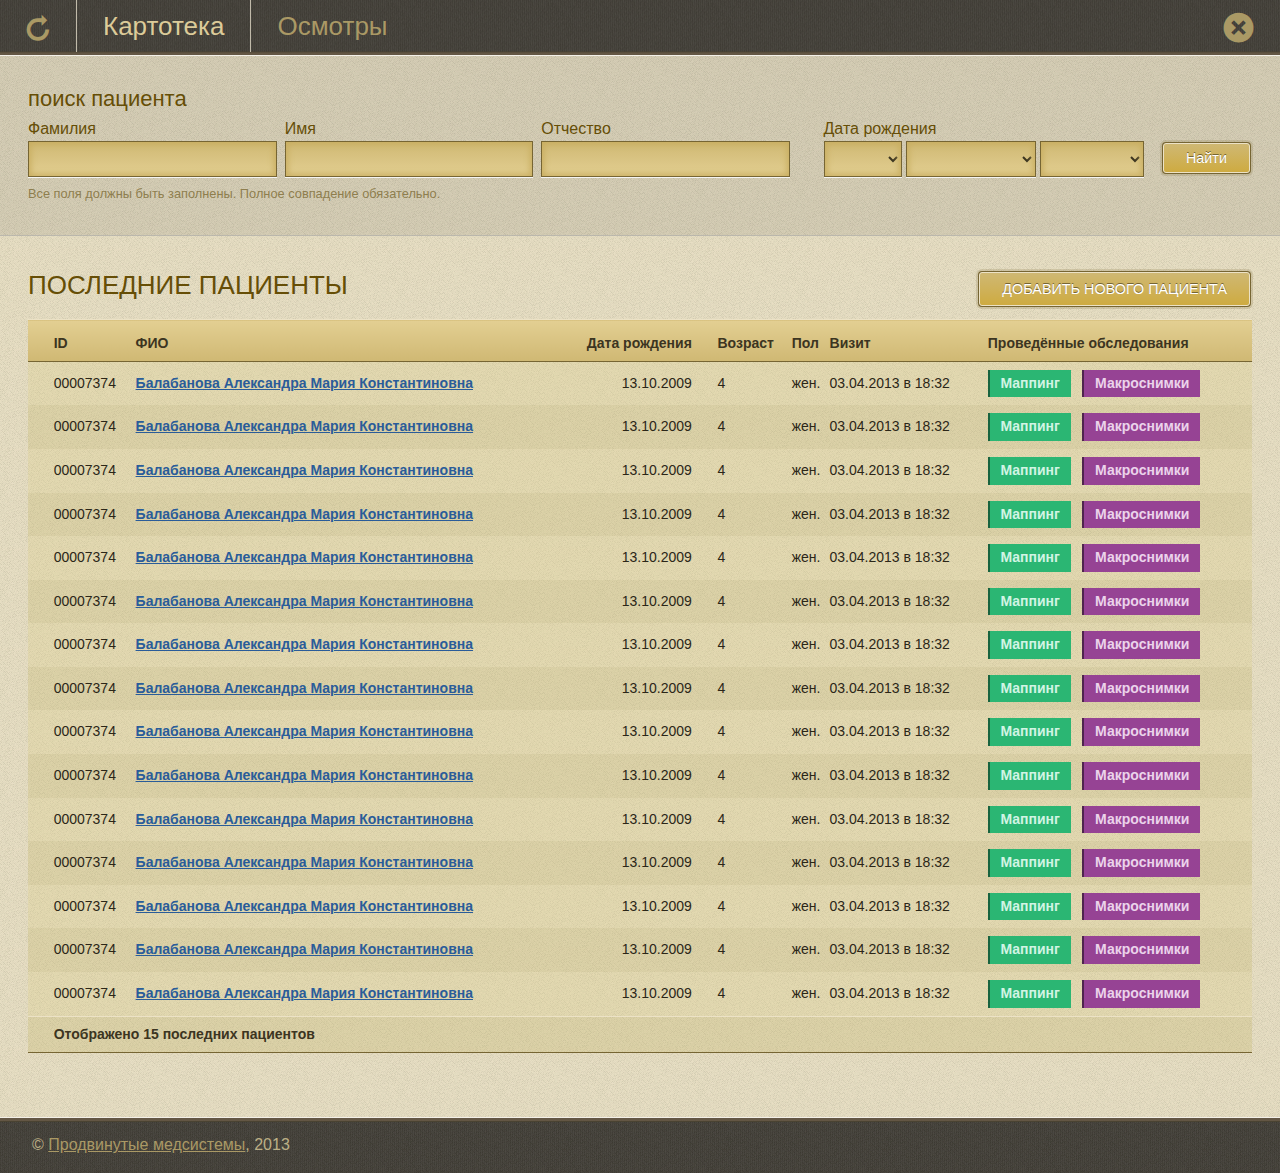
==== commit 4cf28309: "Fixed: renamed buttons 'микроснимки' —> 'макроснимки' and appropriate links" ====
--- a/index.html
+++ b/index.html
@@ -83,175 +83,175 @@
                 <td class="patient__visit">03.04.2013 в 18:32</td>
                 <td class="patient__surveys">
                     <a href="#" class="patient__btn patient__btn_1">Маппинг</a>
-                    <a href="#" class="patient__btn patient__btn_2">Микроснимки</a>
-                </td>
-            </tr>
-            <tr>
-                <td class="patient__id">00007374</td>
-                <td class="patient__fio"><a href="card.html">Балабанова Александра Мария Константиновна</a></td>
-                <td class="patient__born">13.10.2009</td>
-                <td class="">4</td>
-                <td class="">жен.</td>
-                <td class="patient__visit">03.04.2013 в 18:32</td>
-                <td class="patient__surveys">
-                    <a href="#" class="patient__btn patient__btn_1">Маппинг</a>
-                    <a href="#" class="patient__btn patient__btn_2">Микроснимки</a>
-                </td>
-            </tr>
-            <tr>
-                <td class="patient__id">00007374</td>
-                <td class="patient__fio"><a href="card.html">Балабанова Александра Мария Константиновна</a></td>
-                <td class="patient__born">13.10.2009</td>
-                <td class="">4</td>
-                <td class="">жен.</td>
-                <td class="patient__visit">03.04.2013 в 18:32</td>
-                <td class="patient__surveys">
-                    <a href="#" class="patient__btn patient__btn_1">Маппинг</a>
-                    <a href="#" class="patient__btn patient__btn_2">Микроснимки</a>
-                </td>
-            </tr>
-            <tr>
-                <td class="patient__id">00007374</td>
-                <td class="patient__fio"><a href="card.html">Балабанова Александра Мария Константиновна</a></td>
-                <td class="patient__born">13.10.2009</td>
-                <td class="">4</td>
-                <td class="">жен.</td>
-                <td class="patient__visit">03.04.2013 в 18:32</td>
-                <td class="patient__surveys">
-                    <a href="#" class="patient__btn patient__btn_1">Маппинг</a>
-                    <a href="#" class="patient__btn patient__btn_2">Микроснимки</a>
-                </td>
-            </tr>
-            <tr>
-                <td class="patient__id">00007374</td>
-                <td class="patient__fio"><a href="card.html">Балабанова Александра Мария Константиновна</a></td>
-                <td class="patient__born">13.10.2009</td>
-                <td class="">4</td>
-                <td class="">жен.</td>
-                <td class="patient__visit">03.04.2013 в 18:32</td>
-                <td class="patient__surveys">
-                    <a href="#" class="patient__btn patient__btn_1">Маппинг</a>
-                    <a href="#" class="patient__btn patient__btn_2">Микроснимки</a>
-                </td>
-            </tr>
-            <tr>
-                <td class="patient__id">00007374</td>
-                <td class="patient__fio"><a href="card.html">Балабанова Александра Мария Константиновна</a></td>
-                <td class="patient__born">13.10.2009</td>
-                <td class="">4</td>
-                <td class="">жен.</td>
-                <td class="patient__visit">03.04.2013 в 18:32</td>
-                <td class="patient__surveys">
-                    <a href="#" class="patient__btn patient__btn_1">Маппинг</a>
-                    <a href="#" class="patient__btn patient__btn_2">Микроснимки</a>
-                </td>
-            </tr>
-            <tr>
-                <td class="patient__id">00007374</td>
-                <td class="patient__fio"><a href="card.html">Балабанова Александра Мария Константиновна</a></td>
-                <td class="patient__born">13.10.2009</td>
-                <td class="">4</td>
-                <td class="">жен.</td>
-                <td class="patient__visit">03.04.2013 в 18:32</td>
-                <td class="patient__surveys">
-                    <a href="#" class="patient__btn patient__btn_1">Маппинг</a>
-                    <a href="#" class="patient__btn patient__btn_2">Микроснимки</a>
-                </td>
-            </tr>
-            <tr>
-                <td class="patient__id">00007374</td>
-                <td class="patient__fio"><a href="card.html">Балабанова Александра Мария Константиновна</a></td>
-                <td class="patient__born">13.10.2009</td>
-                <td class="">4</td>
-                <td class="">жен.</td>
-                <td class="patient__visit">03.04.2013 в 18:32</td>
-                <td class="patient__surveys">
-                    <a href="#" class="patient__btn patient__btn_1">Маппинг</a>
-                    <a href="#" class="patient__btn patient__btn_2">Микроснимки</a>
-                </td>
-            </tr>
-            <tr>
-                <td class="patient__id">00007374</td>
-                <td class="patient__fio"><a href="card.html">Балабанова Александра Мария Константиновна</a></td>
-                <td class="patient__born">13.10.2009</td>
-                <td class="">4</td>
-                <td class="">жен.</td>
-                <td class="patient__visit">03.04.2013 в 18:32</td>
-                <td class="patient__surveys">
-                    <a href="#" class="patient__btn patient__btn_1">Маппинг</a>
-                    <a href="#" class="patient__btn patient__btn_2">Микроснимки</a>
-                </td>
-            </tr>
-            <tr>
-                <td class="patient__id">00007374</td>
-                <td class="patient__fio"><a href="card.html">Балабанова Александра Мария Константиновна</a></td>
-                <td class="patient__born">13.10.2009</td>
-                <td class="">4</td>
-                <td class="">жен.</td>
-                <td class="patient__visit">03.04.2013 в 18:32</td>
-                <td class="patient__surveys">
-                    <a href="#" class="patient__btn patient__btn_1">Маппинг</a>
-                    <a href="#" class="patient__btn patient__btn_2">Микроснимки</a>
-                </td>
-            </tr>
-            <tr>
-                <td class="patient__id">00007374</td>
-                <td class="patient__fio"><a href="card.html">Балабанова Александра Мария Константиновна</a></td>
-                <td class="patient__born">13.10.2009</td>
-                <td class="">4</td>
-                <td class="">жен.</td>
-                <td class="patient__visit">03.04.2013 в 18:32</td>
-                <td class="patient__surveys">
-                    <a href="#" class="patient__btn patient__btn_1">Маппинг</a>
-                    <a href="#" class="patient__btn patient__btn_2">Микроснимки</a>
-                </td>
-            </tr>
-            <tr>
-                <td class="patient__id">00007374</td>
-                <td class="patient__fio"><a href="card.html">Балабанова Александра Мария Константиновна</a></td>
-                <td class="patient__born">13.10.2009</td>
-                <td class="">4</td>
-                <td class="">жен.</td>
-                <td class="patient__visit">03.04.2013 в 18:32</td>
-                <td class="patient__surveys">
-                    <a href="#" class="patient__btn patient__btn_1">Маппинг</a>
-                    <a href="#" class="patient__btn patient__btn_2">Микроснимки</a>
-                </td>
-            </tr>
-            <tr>
-                <td class="patient__id">00007374</td>
-                <td class="patient__fio"><a href="card.html">Балабанова Александра Мария Константиновна</a></td>
-                <td class="patient__born">13.10.2009</td>
-                <td class="">4</td>
-                <td class="">жен.</td>
-                <td class="patient__visit">03.04.2013 в 18:32</td>
-                <td class="patient__surveys">
-                    <a href="#" class="patient__btn patient__btn_1">Маппинг</a>
-                    <a href="#" class="patient__btn patient__btn_2">Микроснимки</a>
-                </td>
-            </tr>
-            <tr>
-                <td class="patient__id">00007374</td>
-                <td class="patient__fio"><a href="card.html">Балабанова Александра Мария Константиновна</a></td>
-                <td class="patient__born">13.10.2009</td>
-                <td class="">4</td>
-                <td class="">жен.</td>
-                <td class="patient__visit">03.04.2013 в 18:32</td>
-                <td class="patient__surveys">
-                    <a href="#" class="patient__btn patient__btn_1">Маппинг</a>
-                    <a href="#" class="patient__btn patient__btn_2">Микроснимки</a>
-                </td>
-            </tr>
-            <tr>
-                <td class="patient__id">00007374</td>
-                <td class="patient__fio"><a href="card.html">Балабанова Александра Мария Константиновна</a></td>
-                <td class="patient__born">13.10.2009</td>
-                <td class="">4</td>
-                <td class="">жен.</td>
-                <td class="patient__visit">03.04.2013 в 18:32</td>
-                <td class="patient__surveys">
-                    <a href="#" class="patient__btn patient__btn_1">Маппинг</a>
-                    <a href="#" class="patient__btn patient__btn_2">Микроснимки</a>
+                    <a href="#" class="patient__btn patient__btn_2">Макроснимки</a>
+                </td>
+            </tr>
+            <tr>
+                <td class="patient__id">00007374</td>
+                <td class="patient__fio"><a href="card.html">Балабанова Александра Мария Константиновна</a></td>
+                <td class="patient__born">13.10.2009</td>
+                <td class="">4</td>
+                <td class="">жен.</td>
+                <td class="patient__visit">03.04.2013 в 18:32</td>
+                <td class="patient__surveys">
+                    <a href="#" class="patient__btn patient__btn_1">Маппинг</a>
+                    <a href="#" class="patient__btn patient__btn_2">Макроснимки</a>
+                </td>
+            </tr>
+            <tr>
+                <td class="patient__id">00007374</td>
+                <td class="patient__fio"><a href="card.html">Балабанова Александра Мария Константиновна</a></td>
+                <td class="patient__born">13.10.2009</td>
+                <td class="">4</td>
+                <td class="">жен.</td>
+                <td class="patient__visit">03.04.2013 в 18:32</td>
+                <td class="patient__surveys">
+                    <a href="#" class="patient__btn patient__btn_1">Маппинг</a>
+                    <a href="#" class="patient__btn patient__btn_2">Макроснимки</a>
+                </td>
+            </tr>
+            <tr>
+                <td class="patient__id">00007374</td>
+                <td class="patient__fio"><a href="card.html">Балабанова Александра Мария Константиновна</a></td>
+                <td class="patient__born">13.10.2009</td>
+                <td class="">4</td>
+                <td class="">жен.</td>
+                <td class="patient__visit">03.04.2013 в 18:32</td>
+                <td class="patient__surveys">
+                    <a href="#" class="patient__btn patient__btn_1">Маппинг</a>
+                    <a href="#" class="patient__btn patient__btn_2">Макроснимки</a>
+                </td>
+            </tr>
+            <tr>
+                <td class="patient__id">00007374</td>
+                <td class="patient__fio"><a href="card.html">Балабанова Александра Мария Константиновна</a></td>
+                <td class="patient__born">13.10.2009</td>
+                <td class="">4</td>
+                <td class="">жен.</td>
+                <td class="patient__visit">03.04.2013 в 18:32</td>
+                <td class="patient__surveys">
+                    <a href="#" class="patient__btn patient__btn_1">Маппинг</a>
+                    <a href="#" class="patient__btn patient__btn_2">Макроснимки</a>
+                </td>
+            </tr>
+            <tr>
+                <td class="patient__id">00007374</td>
+                <td class="patient__fio"><a href="card.html">Балабанова Александра Мария Константиновна</a></td>
+                <td class="patient__born">13.10.2009</td>
+                <td class="">4</td>
+                <td class="">жен.</td>
+                <td class="patient__visit">03.04.2013 в 18:32</td>
+                <td class="patient__surveys">
+                    <a href="#" class="patient__btn patient__btn_1">Маппинг</a>
+                    <a href="#" class="patient__btn patient__btn_2">Макроснимки</a>
+                </td>
+            </tr>
+            <tr>
+                <td class="patient__id">00007374</td>
+                <td class="patient__fio"><a href="card.html">Балабанова Александра Мария Константиновна</a></td>
+                <td class="patient__born">13.10.2009</td>
+                <td class="">4</td>
+                <td class="">жен.</td>
+                <td class="patient__visit">03.04.2013 в 18:32</td>
+                <td class="patient__surveys">
+                    <a href="#" class="patient__btn patient__btn_1">Маппинг</a>
+                    <a href="#" class="patient__btn patient__btn_2">Макроснимки</a>
+                </td>
+            </tr>
+            <tr>
+                <td class="patient__id">00007374</td>
+                <td class="patient__fio"><a href="card.html">Балабанова Александра Мария Константиновна</a></td>
+                <td class="patient__born">13.10.2009</td>
+                <td class="">4</td>
+                <td class="">жен.</td>
+                <td class="patient__visit">03.04.2013 в 18:32</td>
+                <td class="patient__surveys">
+                    <a href="#" class="patient__btn patient__btn_1">Маппинг</a>
+                    <a href="#" class="patient__btn patient__btn_2">Макроснимки</a>
+                </td>
+            </tr>
+            <tr>
+                <td class="patient__id">00007374</td>
+                <td class="patient__fio"><a href="card.html">Балабанова Александра Мария Константиновна</a></td>
+                <td class="patient__born">13.10.2009</td>
+                <td class="">4</td>
+                <td class="">жен.</td>
+                <td class="patient__visit">03.04.2013 в 18:32</td>
+                <td class="patient__surveys">
+                    <a href="#" class="patient__btn patient__btn_1">Маппинг</a>
+                    <a href="#" class="patient__btn patient__btn_2">Макроснимки</a>
+                </td>
+            </tr>
+            <tr>
+                <td class="patient__id">00007374</td>
+                <td class="patient__fio"><a href="card.html">Балабанова Александра Мария Константиновна</a></td>
+                <td class="patient__born">13.10.2009</td>
+                <td class="">4</td>
+                <td class="">жен.</td>
+                <td class="patient__visit">03.04.2013 в 18:32</td>
+                <td class="patient__surveys">
+                    <a href="#" class="patient__btn patient__btn_1">Маппинг</a>
+                    <a href="#" class="patient__btn patient__btn_2">Макроснимки</a>
+                </td>
+            </tr>
+            <tr>
+                <td class="patient__id">00007374</td>
+                <td class="patient__fio"><a href="card.html">Балабанова Александра Мария Константиновна</a></td>
+                <td class="patient__born">13.10.2009</td>
+                <td class="">4</td>
+                <td class="">жен.</td>
+                <td class="patient__visit">03.04.2013 в 18:32</td>
+                <td class="patient__surveys">
+                    <a href="#" class="patient__btn patient__btn_1">Маппинг</a>
+                    <a href="#" class="patient__btn patient__btn_2">Макроснимки</a>
+                </td>
+            </tr>
+            <tr>
+                <td class="patient__id">00007374</td>
+                <td class="patient__fio"><a href="card.html">Балабанова Александра Мария Константиновна</a></td>
+                <td class="patient__born">13.10.2009</td>
+                <td class="">4</td>
+                <td class="">жен.</td>
+                <td class="patient__visit">03.04.2013 в 18:32</td>
+                <td class="patient__surveys">
+                    <a href="#" class="patient__btn patient__btn_1">Маппинг</a>
+                    <a href="#" class="patient__btn patient__btn_2">Макроснимки</a>
+                </td>
+            </tr>
+            <tr>
+                <td class="patient__id">00007374</td>
+                <td class="patient__fio"><a href="card.html">Балабанова Александра Мария Константиновна</a></td>
+                <td class="patient__born">13.10.2009</td>
+                <td class="">4</td>
+                <td class="">жен.</td>
+                <td class="patient__visit">03.04.2013 в 18:32</td>
+                <td class="patient__surveys">
+                    <a href="#" class="patient__btn patient__btn_1">Маппинг</a>
+                    <a href="#" class="patient__btn patient__btn_2">Макроснимки</a>
+                </td>
+            </tr>
+            <tr>
+                <td class="patient__id">00007374</td>
+                <td class="patient__fio"><a href="card.html">Балабанова Александра Мария Константиновна</a></td>
+                <td class="patient__born">13.10.2009</td>
+                <td class="">4</td>
+                <td class="">жен.</td>
+                <td class="patient__visit">03.04.2013 в 18:32</td>
+                <td class="patient__surveys">
+                    <a href="#" class="patient__btn patient__btn_1">Маппинг</a>
+                    <a href="#" class="patient__btn patient__btn_2">Макроснимки</a>
+                </td>
+            </tr>
+            <tr>
+                <td class="patient__id">00007374</td>
+                <td class="patient__fio"><a href="card.html">Балабанова Александра Мария Константиновна</a></td>
+                <td class="patient__born">13.10.2009</td>
+                <td class="">4</td>
+                <td class="">жен.</td>
+                <td class="patient__visit">03.04.2013 в 18:32</td>
+                <td class="patient__surveys">
+                    <a href="#" class="patient__btn patient__btn_1">Маппинг</a>
+                    <a href="#" class="patient__btn patient__btn_2">Макроснимки</a>
                 </td>
             </tr>
             <tr>
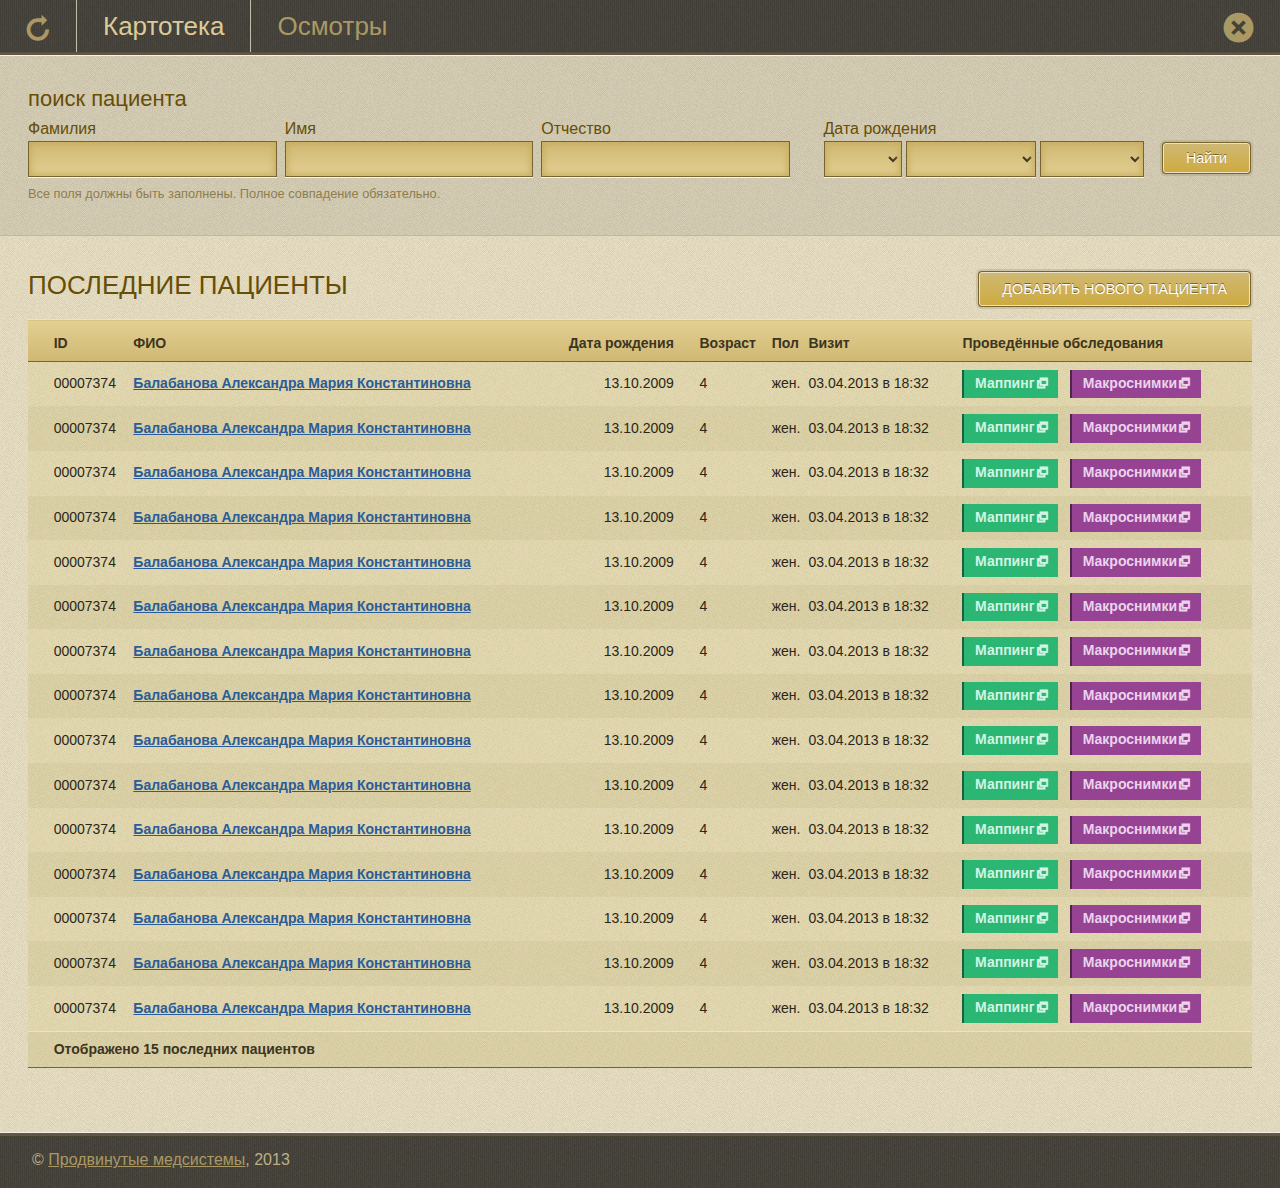
==== commit 76d12e7f: "Fixed: action buttons 'маппинг', 'макроснимки' design and links" ====
--- a/index.html
+++ b/index.html
@@ -82,176 +82,176 @@
                 <td class="">жен.</td>
                 <td class="patient__visit">03.04.2013 в 18:32</td>
                 <td class="patient__surveys">
-                    <a href="#" class="patient__btn patient__btn_1">Маппинг</a>
-                    <a href="#" class="patient__btn patient__btn_2">Макроснимки</a>
-                </td>
-            </tr>
-            <tr>
-                <td class="patient__id">00007374</td>
-                <td class="patient__fio"><a href="card.html">Балабанова Александра Мария Константиновна</a></td>
-                <td class="patient__born">13.10.2009</td>
-                <td class="">4</td>
-                <td class="">жен.</td>
-                <td class="patient__visit">03.04.2013 в 18:32</td>
-                <td class="patient__surveys">
-                    <a href="#" class="patient__btn patient__btn_1">Маппинг</a>
-                    <a href="#" class="patient__btn patient__btn_2">Макроснимки</a>
-                </td>
-            </tr>
-            <tr>
-                <td class="patient__id">00007374</td>
-                <td class="patient__fio"><a href="card.html">Балабанова Александра Мария Константиновна</a></td>
-                <td class="patient__born">13.10.2009</td>
-                <td class="">4</td>
-                <td class="">жен.</td>
-                <td class="patient__visit">03.04.2013 в 18:32</td>
-                <td class="patient__surveys">
-                    <a href="#" class="patient__btn patient__btn_1">Маппинг</a>
-                    <a href="#" class="patient__btn patient__btn_2">Макроснимки</a>
-                </td>
-            </tr>
-            <tr>
-                <td class="patient__id">00007374</td>
-                <td class="patient__fio"><a href="card.html">Балабанова Александра Мария Константиновна</a></td>
-                <td class="patient__born">13.10.2009</td>
-                <td class="">4</td>
-                <td class="">жен.</td>
-                <td class="patient__visit">03.04.2013 в 18:32</td>
-                <td class="patient__surveys">
-                    <a href="#" class="patient__btn patient__btn_1">Маппинг</a>
-                    <a href="#" class="patient__btn patient__btn_2">Макроснимки</a>
-                </td>
-            </tr>
-            <tr>
-                <td class="patient__id">00007374</td>
-                <td class="patient__fio"><a href="card.html">Балабанова Александра Мария Константиновна</a></td>
-                <td class="patient__born">13.10.2009</td>
-                <td class="">4</td>
-                <td class="">жен.</td>
-                <td class="patient__visit">03.04.2013 в 18:32</td>
-                <td class="patient__surveys">
-                    <a href="#" class="patient__btn patient__btn_1">Маппинг</a>
-                    <a href="#" class="patient__btn patient__btn_2">Макроснимки</a>
-                </td>
-            </tr>
-            <tr>
-                <td class="patient__id">00007374</td>
-                <td class="patient__fio"><a href="card.html">Балабанова Александра Мария Константиновна</a></td>
-                <td class="patient__born">13.10.2009</td>
-                <td class="">4</td>
-                <td class="">жен.</td>
-                <td class="patient__visit">03.04.2013 в 18:32</td>
-                <td class="patient__surveys">
-                    <a href="#" class="patient__btn patient__btn_1">Маппинг</a>
-                    <a href="#" class="patient__btn patient__btn_2">Макроснимки</a>
-                </td>
-            </tr>
-            <tr>
-                <td class="patient__id">00007374</td>
-                <td class="patient__fio"><a href="card.html">Балабанова Александра Мария Константиновна</a></td>
-                <td class="patient__born">13.10.2009</td>
-                <td class="">4</td>
-                <td class="">жен.</td>
-                <td class="patient__visit">03.04.2013 в 18:32</td>
-                <td class="patient__surveys">
-                    <a href="#" class="patient__btn patient__btn_1">Маппинг</a>
-                    <a href="#" class="patient__btn patient__btn_2">Макроснимки</a>
-                </td>
-            </tr>
-            <tr>
-                <td class="patient__id">00007374</td>
-                <td class="patient__fio"><a href="card.html">Балабанова Александра Мария Константиновна</a></td>
-                <td class="patient__born">13.10.2009</td>
-                <td class="">4</td>
-                <td class="">жен.</td>
-                <td class="patient__visit">03.04.2013 в 18:32</td>
-                <td class="patient__surveys">
-                    <a href="#" class="patient__btn patient__btn_1">Маппинг</a>
-                    <a href="#" class="patient__btn patient__btn_2">Макроснимки</a>
-                </td>
-            </tr>
-            <tr>
-                <td class="patient__id">00007374</td>
-                <td class="patient__fio"><a href="card.html">Балабанова Александра Мария Константиновна</a></td>
-                <td class="patient__born">13.10.2009</td>
-                <td class="">4</td>
-                <td class="">жен.</td>
-                <td class="patient__visit">03.04.2013 в 18:32</td>
-                <td class="patient__surveys">
-                    <a href="#" class="patient__btn patient__btn_1">Маппинг</a>
-                    <a href="#" class="patient__btn patient__btn_2">Макроснимки</a>
-                </td>
-            </tr>
-            <tr>
-                <td class="patient__id">00007374</td>
-                <td class="patient__fio"><a href="card.html">Балабанова Александра Мария Константиновна</a></td>
-                <td class="patient__born">13.10.2009</td>
-                <td class="">4</td>
-                <td class="">жен.</td>
-                <td class="patient__visit">03.04.2013 в 18:32</td>
-                <td class="patient__surveys">
-                    <a href="#" class="patient__btn patient__btn_1">Маппинг</a>
-                    <a href="#" class="patient__btn patient__btn_2">Макроснимки</a>
-                </td>
-            </tr>
-            <tr>
-                <td class="patient__id">00007374</td>
-                <td class="patient__fio"><a href="card.html">Балабанова Александра Мария Константиновна</a></td>
-                <td class="patient__born">13.10.2009</td>
-                <td class="">4</td>
-                <td class="">жен.</td>
-                <td class="patient__visit">03.04.2013 в 18:32</td>
-                <td class="patient__surveys">
-                    <a href="#" class="patient__btn patient__btn_1">Маппинг</a>
-                    <a href="#" class="patient__btn patient__btn_2">Макроснимки</a>
-                </td>
-            </tr>
-            <tr>
-                <td class="patient__id">00007374</td>
-                <td class="patient__fio"><a href="card.html">Балабанова Александра Мария Константиновна</a></td>
-                <td class="patient__born">13.10.2009</td>
-                <td class="">4</td>
-                <td class="">жен.</td>
-                <td class="patient__visit">03.04.2013 в 18:32</td>
-                <td class="patient__surveys">
-                    <a href="#" class="patient__btn patient__btn_1">Маппинг</a>
-                    <a href="#" class="patient__btn patient__btn_2">Макроснимки</a>
-                </td>
-            </tr>
-            <tr>
-                <td class="patient__id">00007374</td>
-                <td class="patient__fio"><a href="card.html">Балабанова Александра Мария Константиновна</a></td>
-                <td class="patient__born">13.10.2009</td>
-                <td class="">4</td>
-                <td class="">жен.</td>
-                <td class="patient__visit">03.04.2013 в 18:32</td>
-                <td class="patient__surveys">
-                    <a href="#" class="patient__btn patient__btn_1">Маппинг</a>
-                    <a href="#" class="patient__btn patient__btn_2">Макроснимки</a>
-                </td>
-            </tr>
-            <tr>
-                <td class="patient__id">00007374</td>
-                <td class="patient__fio"><a href="card.html">Балабанова Александра Мария Константиновна</a></td>
-                <td class="patient__born">13.10.2009</td>
-                <td class="">4</td>
-                <td class="">жен.</td>
-                <td class="patient__visit">03.04.2013 в 18:32</td>
-                <td class="patient__surveys">
-                    <a href="#" class="patient__btn patient__btn_1">Маппинг</a>
-                    <a href="#" class="patient__btn patient__btn_2">Макроснимки</a>
-                </td>
-            </tr>
-            <tr>
-                <td class="patient__id">00007374</td>
-                <td class="patient__fio"><a href="card.html">Балабанова Александра Мария Константиновна</a></td>
-                <td class="patient__born">13.10.2009</td>
-                <td class="">4</td>
-                <td class="">жен.</td>
-                <td class="patient__visit">03.04.2013 в 18:32</td>
-                <td class="patient__surveys">
-                    <a href="#" class="patient__btn patient__btn_1">Маппинг</a>
-                    <a href="#" class="patient__btn patient__btn_2">Макроснимки</a>
+                    <a href="mapping.html" class="patient__btn patient__btn_1" target="_blank">Маппинг<span class="iconic new_window"></span></a>
+                    <a href="macrophoto.html" class="patient__btn patient__btn_2" target="_blank">Макроснимки<span class="iconic new_window"></span></a>
+                </td>
+            </tr>
+            <tr>
+                <td class="patient__id">00007374</td>
+                <td class="patient__fio"><a href="card.html">Балабанова Александра Мария Константиновна</a></td>
+                <td class="patient__born">13.10.2009</td>
+                <td class="">4</td>
+                <td class="">жен.</td>
+                <td class="patient__visit">03.04.2013 в 18:32</td>
+                <td class="patient__surveys">
+                    <a href="mapping.html" class="patient__btn patient__btn_1" target="_blank">Маппинг<span class="iconic new_window"></span></a>
+                    <a href="macrophoto.html" class="patient__btn patient__btn_2" target="_blank">Макроснимки<span class="iconic new_window"></span></a>
+                </td>
+            </tr>
+            <tr>
+                <td class="patient__id">00007374</td>
+                <td class="patient__fio"><a href="card.html">Балабанова Александра Мария Константиновна</a></td>
+                <td class="patient__born">13.10.2009</td>
+                <td class="">4</td>
+                <td class="">жен.</td>
+                <td class="patient__visit">03.04.2013 в 18:32</td>
+                <td class="patient__surveys">
+                    <a href="mapping.html" class="patient__btn patient__btn_1" target="_blank">Маппинг<span class="iconic new_window"></span></a>
+                    <a href="macrophoto.html" class="patient__btn patient__btn_2" target="_blank">Макроснимки<span class="iconic new_window"></span></a>
+                </td>
+            </tr>
+            <tr>
+                <td class="patient__id">00007374</td>
+                <td class="patient__fio"><a href="card.html">Балабанова Александра Мария Константиновна</a></td>
+                <td class="patient__born">13.10.2009</td>
+                <td class="">4</td>
+                <td class="">жен.</td>
+                <td class="patient__visit">03.04.2013 в 18:32</td>
+                <td class="patient__surveys">
+                    <a href="mapping.html" class="patient__btn patient__btn_1" target="_blank">Маппинг<span class="iconic new_window"></span></a>
+                    <a href="macrophoto.html" class="patient__btn patient__btn_2" target="_blank">Макроснимки<span class="iconic new_window"></span></a>
+                </td>
+            </tr>
+            <tr>
+                <td class="patient__id">00007374</td>
+                <td class="patient__fio"><a href="card.html">Балабанова Александра Мария Константиновна</a></td>
+                <td class="patient__born">13.10.2009</td>
+                <td class="">4</td>
+                <td class="">жен.</td>
+                <td class="patient__visit">03.04.2013 в 18:32</td>
+                <td class="patient__surveys">
+                    <a href="mapping.html" class="patient__btn patient__btn_1" target="_blank">Маппинг<span class="iconic new_window"></span></a>
+                    <a href="macrophoto.html" class="patient__btn patient__btn_2" target="_blank">Макроснимки<span class="iconic new_window"></span></a>
+                </td>
+            </tr>
+            <tr>
+                <td class="patient__id">00007374</td>
+                <td class="patient__fio"><a href="card.html">Балабанова Александра Мария Константиновна</a></td>
+                <td class="patient__born">13.10.2009</td>
+                <td class="">4</td>
+                <td class="">жен.</td>
+                <td class="patient__visit">03.04.2013 в 18:32</td>
+                <td class="patient__surveys">
+                    <a href="mapping.html" class="patient__btn patient__btn_1" target="_blank">Маппинг<span class="iconic new_window"></span></a>
+                    <a href="macrophoto.html" class="patient__btn patient__btn_2" target="_blank">Макроснимки<span class="iconic new_window"></span></a>
+                </td>
+            </tr>
+            <tr>
+                <td class="patient__id">00007374</td>
+                <td class="patient__fio"><a href="card.html">Балабанова Александра Мария Константиновна</a></td>
+                <td class="patient__born">13.10.2009</td>
+                <td class="">4</td>
+                <td class="">жен.</td>
+                <td class="patient__visit">03.04.2013 в 18:32</td>
+                <td class="patient__surveys">
+                    <a href="mapping.html" class="patient__btn patient__btn_1" target="_blank">Маппинг<span class="iconic new_window"></span></a>
+                    <a href="macrophoto.html" class="patient__btn patient__btn_2" target="_blank">Макроснимки<span class="iconic new_window"></span></a>
+                </td>
+            </tr>
+            <tr>
+                <td class="patient__id">00007374</td>
+                <td class="patient__fio"><a href="card.html">Балабанова Александра Мария Константиновна</a></td>
+                <td class="patient__born">13.10.2009</td>
+                <td class="">4</td>
+                <td class="">жен.</td>
+                <td class="patient__visit">03.04.2013 в 18:32</td>
+                <td class="patient__surveys">
+                    <a href="mapping.html" class="patient__btn patient__btn_1" target="_blank">Маппинг<span class="iconic new_window"></span></a>
+                    <a href="macrophoto.html" class="patient__btn patient__btn_2" target="_blank">Макроснимки<span class="iconic new_window"></span></a>
+                </td>
+            </tr>
+            <tr>
+                <td class="patient__id">00007374</td>
+                <td class="patient__fio"><a href="card.html">Балабанова Александра Мария Константиновна</a></td>
+                <td class="patient__born">13.10.2009</td>
+                <td class="">4</td>
+                <td class="">жен.</td>
+                <td class="patient__visit">03.04.2013 в 18:32</td>
+                <td class="patient__surveys">
+                    <a href="mapping.html" class="patient__btn patient__btn_1" target="_blank">Маппинг<span class="iconic new_window"></span></a>
+                    <a href="macrophoto.html" class="patient__btn patient__btn_2" target="_blank">Макроснимки<span class="iconic new_window"></span></a>
+                </td>
+            </tr>
+            <tr>
+                <td class="patient__id">00007374</td>
+                <td class="patient__fio"><a href="card.html">Балабанова Александра Мария Константиновна</a></td>
+                <td class="patient__born">13.10.2009</td>
+                <td class="">4</td>
+                <td class="">жен.</td>
+                <td class="patient__visit">03.04.2013 в 18:32</td>
+                <td class="patient__surveys">
+                    <a href="mapping.html" class="patient__btn patient__btn_1" target="_blank">Маппинг<span class="iconic new_window"></span></a>
+                    <a href="macrophoto.html" class="patient__btn patient__btn_2" target="_blank">Макроснимки<span class="iconic new_window"></span></a>
+                </td>
+            </tr>
+            <tr>
+                <td class="patient__id">00007374</td>
+                <td class="patient__fio"><a href="card.html">Балабанова Александра Мария Константиновна</a></td>
+                <td class="patient__born">13.10.2009</td>
+                <td class="">4</td>
+                <td class="">жен.</td>
+                <td class="patient__visit">03.04.2013 в 18:32</td>
+                <td class="patient__surveys">
+                    <a href="mapping.html" class="patient__btn patient__btn_1" target="_blank">Маппинг<span class="iconic new_window"></span></a>
+                    <a href="macrophoto.html" class="patient__btn patient__btn_2" target="_blank">Макроснимки<span class="iconic new_window"></span></a>
+                </td>
+            </tr>
+            <tr>
+                <td class="patient__id">00007374</td>
+                <td class="patient__fio"><a href="card.html">Балабанова Александра Мария Константиновна</a></td>
+                <td class="patient__born">13.10.2009</td>
+                <td class="">4</td>
+                <td class="">жен.</td>
+                <td class="patient__visit">03.04.2013 в 18:32</td>
+                <td class="patient__surveys">
+                    <a href="mapping.html" class="patient__btn patient__btn_1" target="_blank">Маппинг<span class="iconic new_window"></span></a>
+                    <a href="macrophoto.html" class="patient__btn patient__btn_2" target="_blank">Макроснимки<span class="iconic new_window"></span></a>
+                </td>
+            </tr>
+            <tr>
+                <td class="patient__id">00007374</td>
+                <td class="patient__fio"><a href="card.html">Балабанова Александра Мария Константиновна</a></td>
+                <td class="patient__born">13.10.2009</td>
+                <td class="">4</td>
+                <td class="">жен.</td>
+                <td class="patient__visit">03.04.2013 в 18:32</td>
+                <td class="patient__surveys">
+                    <a href="mapping.html" class="patient__btn patient__btn_1" target="_blank">Маппинг<span class="iconic new_window"></span></a>
+                    <a href="macrophoto.html" class="patient__btn patient__btn_2" target="_blank">Макроснимки<span class="iconic new_window"></span></a>
+                </td>
+            </tr>
+            <tr>
+                <td class="patient__id">00007374</td>
+                <td class="patient__fio"><a href="card.html">Балабанова Александра Мария Константиновна</a></td>
+                <td class="patient__born">13.10.2009</td>
+                <td class="">4</td>
+                <td class="">жен.</td>
+                <td class="patient__visit">03.04.2013 в 18:32</td>
+                <td class="patient__surveys">
+                    <a href="mapping.html" class="patient__btn patient__btn_1" target="_blank">Маппинг<span class="iconic new_window"></span></a>
+                    <a href="macrophoto.html" class="patient__btn patient__btn_2" target="_blank">Макроснимки<span class="iconic new_window"></span></a>
+                </td>
+            </tr>
+            <tr>
+                <td class="patient__id">00007374</td>
+                <td class="patient__fio"><a href="card.html">Балабанова Александра Мария Константиновна</a></td>
+                <td class="patient__born">13.10.2009</td>
+                <td class="">4</td>
+                <td class="">жен.</td>
+                <td class="patient__visit">03.04.2013 в 18:32</td>
+                <td class="patient__surveys">
+                    <a href="mapping.html" class="patient__btn patient__btn_1" target="_blank">Маппинг<span class="iconic new_window"></span></a>
+                    <a href="macrophoto.html" class="patient__btn patient__btn_2" target="_blank">Макроснимки<span class="iconic new_window"></span></a>
                 </td>
             </tr>
             <tr>
--- a/css/screen.css
+++ b/css/screen.css
@@ -5,7 +5,6 @@
    v2.0 | 20110126
    License: none (public domain)
 */
-@media -sass-debug-info{filename{font-family:file\:\/\/\/Users\/pomidorchi\/Hospital\/_PROCESS\/hl-html_susy\/scss\/_reset\.scss}line{font-family:\0000311}}
 html, body, div, span, applet, object, iframe, h1, h2, h3, h4, h5, h6, p, blockquote, pre, a, abbr, acronym, address, big, cite, code, del, dfn, em, img, ins, kbd, q, s, samp, small, strike, strong, sub, sup, tt, var, b, u, i, center, dl, dt, dd, ol, ul, li, fieldset, form, label, legend, table, caption, tbody, tfoot, thead, tr, th, td, article, aside, canvas, details, embed, figure, figcaption, footer, header, hgroup, menu, nav, output, ruby, section, summary, time, mark, audio, video {
   margin: 0;
   padding: 0;
@@ -15,34 +14,28 @@
   vertical-align: baseline;
 }
 
-@media -sass-debug-info{filename{font-family:file\:\/\/\/Users\/pomidorchi\/Hospital\/_PROCESS\/hl-html_susy\/scss\/_reset\.scss}line{font-family:\0000319}}
 article, aside, details, figcaption, figure, footer, header, hgroup, menu, nav, section {
   display: block;
 }
 
-@media -sass-debug-info{filename{font-family:file\:\/\/\/Users\/pomidorchi\/Hospital\/_PROCESS\/hl-html_susy\/scss\/_reset\.scss}line{font-family:\0000322}}
 body {
   line-height: 1;
 }
 
-@media -sass-debug-info{filename{font-family:file\:\/\/\/Users\/pomidorchi\/Hospital\/_PROCESS\/hl-html_susy\/scss\/_reset\.scss}line{font-family:\0000325}}
 ol, ul {
   list-style: none;
 }
 
-@media -sass-debug-info{filename{font-family:file\:\/\/\/Users\/pomidorchi\/Hospital\/_PROCESS\/hl-html_susy\/scss\/_reset\.scss}line{font-family:\0000328}}
 blockquote, q {
   quotes: none;
 }
 
-@media -sass-debug-info{filename{font-family:file\:\/\/\/Users\/pomidorchi\/Hospital\/_PROCESS\/hl-html_susy\/scss\/_reset\.scss}line{font-family:\0000332}}
 blockquote:before, blockquote:after,
 q:before, q:after {
   content: '';
   content: none;
 }
 
-@media -sass-debug-info{filename{font-family:file\:\/\/\/Users\/pomidorchi\/Hospital\/_PROCESS\/hl-html_susy\/scss\/_reset\.scss}line{font-family:\0000336}}
 table {
   border-collapse: collapse;
   border-spacing: 0;
@@ -51,7 +44,6 @@
 /* =========================================== */
 /* header                                      */
 /* =========================================== */
-@media -sass-debug-info{filename{font-family:file\:\/\/\/Users\/pomidorchi\/Hospital\/_PROCESS\/hl-html_susy\/scss\/_header\.scss}line{font-family:\000034}}
 .header {
   background: rgba(59, 59, 59, 0.8) url("img/bgHeader.png") repeat-x;
   background-position: 0 100%;
@@ -60,43 +52,35 @@
   width: 100%;
   *zoom: 1;
 }
-@media -sass-debug-info{filename{font-family:file\:\/\/\/Users\/pomidorchi\/\.rvm\/gems\/ruby-2\.0\.0-p0\/gems\/compass-0\.12\.2\/frameworks\/compass\/stylesheets\/compass\/utilities\/general\/_clearfix\.scss}line{font-family:\0000338}}
 .header:after {
   content: "";
   display: table;
   clear: both;
 }
 
-@media -sass-debug-info{filename{font-family:file\:\/\/\/Users\/pomidorchi\/Hospital\/_PROCESS\/hl-html_susy\/scss\/_header\.scss}line{font-family:\0000313}}
 .header-menu {
   float: left;
 }
-@media -sass-debug-info{filename{font-family:file\:\/\/\/Users\/pomidorchi\/Hospital\/_PROCESS\/hl-html_susy\/scss\/_header\.scss}line{font-family:\0000315}}
 .header-menu li {
   float: left;
 }
 
-@media -sass-debug-info{filename{font-family:file\:\/\/\/Users\/pomidorchi\/Hospital\/_PROCESS\/hl-html_susy\/scss\/_header\.scss}line{font-family:\0000320}}
 .header-menu__item {
   font-size: 26px;
   border-left: 1px solid rgba(225, 218, 199, 0.8);
   padding: 8px 26px;
 }
-@media -sass-debug-info{filename{font-family:file\:\/\/\/Users\/pomidorchi\/Hospital\/_PROCESS\/hl-html_susy\/scss\/_header\.scss}line{font-family:\0000325}}
 .header-menu__item a {
   color: #aa9965;
   display: inline-block;
   text-decoration: none;
 }
-@media -sass-debug-info{filename{font-family:file\:\/\/\/Users\/pomidorchi\/Hospital\/_PROCESS\/hl-html_susy\/scss\/_header\.scss}line{font-family:\0000330}}
 .header-menu__item a:hover {
   color: #dccb99;
 }
-@media -sass-debug-info{filename{font-family:file\:\/\/\/Users\/pomidorchi\/Hospital\/_PROCESS\/hl-html_susy\/scss\/_header\.scss}line{font-family:\0000333}}
 .header-menu__item a.active {
   color: #dccb99;
 }
-@media -sass-debug-info{filename{font-family:file\:\/\/\/Users\/pomidorchi\/Hospital\/_PROCESS\/hl-html_susy\/scss\/_header\.scss}line{font-family:\0000337}}
 .header-menu__item.header-menu__item-reload {
   border-left: 0;
   padding-top: 8px;
@@ -105,7 +89,6 @@
   line-height: 1;
 }
 
-@media -sass-debug-info{filename{font-family:file\:\/\/\/Users\/pomidorchi\/Hospital\/_PROCESS\/hl-html_susy\/scss\/_header\.scss}line{font-family:\0000346}}
 .header-user-menu {
   float: right;
 }
@@ -113,7 +96,6 @@
 /* =========================================== */
 /* MAIN.SCSS                                   */
 /* =========================================== */
-@media -sass-debug-info{filename{font-family:file\:\/\/\/Users\/pomidorchi\/Hospital\/_PROCESS\/hl-html_susy\/scss\/_main\.scss}line{font-family:\000035}}
 body {
   color: #2b2618;
   font-family: Calibri, Geneva, Arial, Helvetica, sans-serif;
@@ -122,34 +104,28 @@
   background-color: rgba(188, 149, 32, 0.8);
 }
 
-@media -sass-debug-info{filename{font-family:file\:\/\/\/Users\/pomidorchi\/Hospital\/_PROCESS\/hl-html_susy\/scss\/_main\.scss}line{font-family:\0000313}}
 a {
   color: #2a5c99;
   text-decoration: underline;
 }
-@media -sass-debug-info{filename{font-family:file\:\/\/\/Users\/pomidorchi\/Hospital\/_PROCESS\/hl-html_susy\/scss\/_main\.scss}line{font-family:\0000317}}
 a:hover {
   color: #142c49;
 }
-@media -sass-debug-info{filename{font-family:file\:\/\/\/Users\/pomidorchi\/Hospital\/_PROCESS\/hl-html_susy\/scss\/_main\.scss}line{font-family:\0000320}}
 a.pseudo-link {
   text-decoration: none;
   border-bottom: dotted 1px;
 }
 
-@media -sass-debug-info{filename{font-family:file\:\/\/\/Users\/pomidorchi\/Hospital\/_PROCESS\/hl-html_susy\/scss\/_main\.scss}line{font-family:\0000326}}
 input, select, textarea {
   font-family: Calibri, Geneva, Arial, Helvetica, sans-serif;
   font-size: 16px;
 }
 
-@media -sass-debug-info{filename{font-family:file\:\/\/\/Users\/pomidorchi\/Hospital\/_PROCESS\/hl-html_susy\/scss\/_main\.scss}line{font-family:\0000331}}
 input[type=text], textarea {
   outline: none;
   padding: 3px 0 3px 3px;
 }
 
-@media -sass-debug-info{filename{font-family:file\:\/\/\/Users\/pomidorchi\/Hospital\/_PROCESS\/hl-html_susy\/scss\/_main\.scss}line{font-family:\0000336}}
 input[type=text]:focus, textarea:focus {
   -webkit-box-shadow: 0 0 5px #456a97;
   -moz-box-shadow: 0 0 5px #456a97;
@@ -158,7 +134,6 @@
   border: 1px solid #3a69a2;
 }
 
-@media -sass-debug-info{filename{font-family:file\:\/\/\/Users\/pomidorchi\/Hospital\/_PROCESS\/hl-html_susy\/scss\/_main\.scss}line{font-family:\0000342}}
 input[type="radio"] {
   background-color: #e2c160;
   border-radius: 21.33333px;
@@ -172,7 +147,6 @@
   -webkit-appearance: none;
 }
 
-@media -sass-debug-info{filename{font-family:file\:\/\/\/Users\/pomidorchi\/Hospital\/_PROCESS\/hl-html_susy\/scss\/_main\.scss}line{font-family:\0000357}}
 input[type="radio"]:after {
   background-color: #2b2618;
   border-radius: 42.66667px;
@@ -186,20 +160,17 @@
   position: relative;
 }
 
-@media -sass-debug-info{filename{font-family:file\:\/\/\/Users\/pomidorchi\/Hospital\/_PROCESS\/hl-html_susy\/scss\/_main\.scss}line{font-family:\0000370}}
 input[type="radio"]:checked:after {
   background-color: #3574c1;
   box-shadow: inset 0 0 0 1px rgba(0, 0, 0, 0.4), inset 0 2px 2px rgba(255, 255, 255, 0.4), 0 1px 1px rgba(255, 255, 255, 0.8), 0 0 2px 2px rgba(53, 116, 193, 0.4);
 }
 
-@media -sass-debug-info{filename{font-family:file\:\/\/\/Users\/pomidorchi\/Hospital\/_PROCESS\/hl-html_susy\/scss\/_main\.scss}line{font-family:\0000378}}
 input[type="radio"] + label {
   vertical-align: top;
   padding-top: 4px;
   margin-right: 16px;
 }
 
-@media -sass-debug-info{filename{font-family:file\:\/\/\/Users\/pomidorchi\/Hospital\/_PROCESS\/hl-html_susy\/scss\/_main\.scss}line{font-family:\0000385}}
 input[type="checkbox"] {
   background-color: #e2c160;
   border-radius: 3px;
@@ -213,7 +184,6 @@
   -webkit-appearance: none;
 }
 
-@media -sass-debug-info{filename{font-family:file\:\/\/\/Users\/pomidorchi\/Hospital\/_PROCESS\/hl-html_susy\/scss\/_main\.scss}line{font-family:\00003100}}
 input[type="checkbox"]:after {
   background-color: #2b2618;
   border-radius: 3px;
@@ -227,49 +197,40 @@
   position: relative;
 }
 
-@media -sass-debug-info{filename{font-family:file\:\/\/\/Users\/pomidorchi\/Hospital\/_PROCESS\/hl-html_susy\/scss\/_main\.scss}line{font-family:\00003113}}
 input[type="checkbox"]:checked:after {
   background-color: #3574c1;
   box-shadow: inset 0 0 0 1px rgba(0, 0, 0, 0.4), inset 0 2px 2px rgba(255, 255, 255, 0.4), 0 1px 1px rgba(255, 255, 255, 0.8), 0 0 2px 2px rgba(53, 116, 193, 0.4);
 }
 
-@media -sass-debug-info{filename{font-family:file\:\/\/\/Users\/pomidorchi\/Hospital\/_PROCESS\/hl-html_susy\/scss\/_main\.scss}line{font-family:\00003121}}
 input[type="checkbox"] + label {
   vertical-align: top;
   padding-top: 4px;
   margin-right: 16px;
 }
 
-@media -sass-debug-info{filename{font-family:file\:\/\/\/Users\/pomidorchi\/Hospital\/_PROCESS\/hl-html_susy\/scss\/_main\.scss}line{font-family:\00003127}}
 strong, b {
   font-weight: bold;
 }
 
-@media -sass-debug-info{filename{font-family:file\:\/\/\/Users\/pomidorchi\/Hospital\/_PROCESS\/hl-html_susy\/scss\/_main\.scss}line{font-family:\00003131}}
 em, i {
   font-style: italic;
 }
 
-@media -sass-debug-info{filename{font-family:file\:\/\/\/Users\/pomidorchi\/Hospital\/_PROCESS\/hl-html_susy\/scss\/_main\.scss}line{font-family:\00003133}}
 .unwrap-context {
   white-space: nowrap;
 }
 
-@media -sass-debug-info{filename{font-family:file\:\/\/\/Users\/pomidorchi\/Hospital\/_PROCESS\/hl-html_susy\/scss\/_main\.scss}line{font-family:\00003137}}
 .va-top {
   vertical-align: top;
 }
 
-@media -sass-debug-info{filename{font-family:file\:\/\/\/Users\/pomidorchi\/Hospital\/_PROCESS\/hl-html_susy\/scss\/_main\.scss}line{font-family:\00003141}}
 .actions {
   padding-right: 4px;
 }
-@media -sass-debug-info{filename{font-family:file\:\/\/\/Users\/pomidorchi\/Hospital\/_PROCESS\/hl-html_susy\/scss\/_main\.scss}line{font-family:\00003144}}
 .actions .action-item__main-link {
   display: inline-block;
   line-height: 1;
 }
-@media -sass-debug-info{filename{font-family:file\:\/\/\/Users\/pomidorchi\/Hospital\/_PROCESS\/hl-html_susy\/scss\/_main\.scss}line{font-family:\00003149}}
 .actions .action-item__ico {
   font-size: 19.2px;
   color: #6d613c;
@@ -277,31 +238,26 @@
   vertical-align: top;
   line-height: 1;
 }
-@media -sass-debug-info{filename{font-family:file\:\/\/\/Users\/pomidorchi\/Hospital\/_PROCESS\/hl-html_susy\/scss\/_main\.scss}line{font-family:\00003158}}
 .actions .action-item__main-link,
 .actions .action-item__sec-link {
   text-decoration: none;
   border-bottom: dotted 1px;
 }
-@media -sass-debug-info{filename{font-family:file\:\/\/\/Users\/pomidorchi\/Hospital\/_PROCESS\/hl-html_susy\/scss\/_main\.scss}line{font-family:\00003163}}
 .actions .action-item__sec-link-container {
   text-align: right;
   line-height: 1;
 }
-@media -sass-debug-info{filename{font-family:file\:\/\/\/Users\/pomidorchi\/Hospital\/_PROCESS\/hl-html_susy\/scss\/_main\.scss}line{font-family:\00003167}}
 .actions .action-item__sec-link {
   color: #644f12;
   line-height: 1;
   font-size: 11.2px;
 }
-@media -sass-debug-info{filename{font-family:file\:\/\/\/Users\/pomidorchi\/Hospital\/_PROCESS\/hl-html_susy\/scss\/_main\.scss}line{font-family:\00003175}}
 .actions .action-item__realized .action-item__ico,
 .actions .action-item__realized .action-item__main-link {
   border-bottom: none;
   color: #41954a;
   font-weight: bold;
 }
-@media -sass-debug-info{filename{font-family:file\:\/\/\/Users\/pomidorchi\/Hospital\/_PROCESS\/hl-html_susy\/scss\/_main\.scss}line{font-family:\00003181}}
 .actions .action-item__info {
   color: #8e7e4e;
   font-style: italic;
@@ -310,14 +266,12 @@
 /* =========================================== */
 /* Layout                                      */
 /* =========================================== */
-@media -sass-debug-info{filename{font-family:file\:\/\/\/Users\/pomidorchi\/\.rvm\/gems\/ruby-2\.0\.0-p0\/gems\/susy-1\.0\.8\/sass\/susy\/_grid\.scss}line{font-family:\0000314}}
 * {
   -webkit-box-sizing: border-box;
   -moz-box-sizing: border-box;
   box-sizing: border-box;
 }
 
-@media -sass-debug-info{filename{font-family:file\:\/\/\/Users\/pomidorchi\/Hospital\/_PROCESS\/hl-html_susy\/scss\/_layout\.scss}line{font-family:\000037}}
 .container {
   *zoom: 1;
   width: 1240px;
@@ -327,7 +281,6 @@
   margin-right: auto;
   min-height: 800px;
 }
-@media -sass-debug-info{filename{font-family:file\:\/\/\/Users\/pomidorchi\/\.rvm\/gems\/ruby-2\.0\.0-p0\/gems\/compass-0\.12\.2\/frameworks\/compass\/stylesheets\/compass\/utilities\/general\/_clearfix\.scss}line{font-family:\0000338}}
 .container:after {
   content: "";
   display: table;
@@ -337,7 +290,6 @@
 /* =========================================== */
 /* Headings                                    */
 /* =========================================== */
-@media -sass-debug-info{filename{font-family:file\:\/\/\/Users\/pomidorchi\/Hospital\/_PROCESS\/hl-html_susy\/scss\/_headings\.scss}line{font-family:\0000310}}
 h1,
 h2,
 h3,
@@ -348,32 +300,26 @@
   color: #664e06;
 }
 
-@media -sass-debug-info{filename{font-family:file\:\/\/\/Users\/pomidorchi\/Hospital\/_PROCESS\/hl-html_susy\/scss\/_mixins\.scss}line{font-family:\0000339}}
 h1 {
   font-size: 26px;
 }
 
-@media -sass-debug-info{filename{font-family:file\:\/\/\/Users\/pomidorchi\/Hospital\/_PROCESS\/hl-html_susy\/scss\/_mixins\.scss}line{font-family:\0000339}}
 h2 {
   font-size: 24px;
 }
 
-@media -sass-debug-info{filename{font-family:file\:\/\/\/Users\/pomidorchi\/Hospital\/_PROCESS\/hl-html_susy\/scss\/_mixins\.scss}line{font-family:\0000339}}
 h3 {
   font-size: 22px;
 }
 
-@media -sass-debug-info{filename{font-family:file\:\/\/\/Users\/pomidorchi\/Hospital\/_PROCESS\/hl-html_susy\/scss\/_mixins\.scss}line{font-family:\0000339}}
 h4 {
   font-size: 20px;
 }
 
-@media -sass-debug-info{filename{font-family:file\:\/\/\/Users\/pomidorchi\/Hospital\/_PROCESS\/hl-html_susy\/scss\/_mixins\.scss}line{font-family:\0000339}}
 h5 {
   font-size: 18px;
 }
 
-@media -sass-debug-info{filename{font-family:file\:\/\/\/Users\/pomidorchi\/Hospital\/_PROCESS\/hl-html_susy\/scss\/_mixins\.scss}line{font-family:\0000339}}
 h6 {
   font-size: 16px;
 }
@@ -382,7 +328,6 @@
 /* buttons                                     */
 /* =========================================== */
 /* .b-btn */
-@media -sass-debug-info{filename{font-family:file\:\/\/\/Users\/pomidorchi\/Hospital\/_PROCESS\/hl-html_susy\/scss\/_buttons\.scss}line{font-family:\000036}}
 .b-btn {
   border-width: 1px;
   border-style: solid;
@@ -419,7 +364,6 @@
   -moz-box-shadow: #766533 0 0 0 1px, rgba(142, 126, 78, 0.25) 0 0 0 3px;
   box-shadow: #766533 0 0 0 1px, rgba(142, 126, 78, 0.25) 0 0 0 3px;
 }
-@media -sass-debug-info{filename{font-family:file\:\/\/\/Users\/pomidorchi\/Hospital\/_PROCESS\/hl-html_susy\/scss\/_buttons\.scss}line{font-family:\0000337}}
 .b-btn:hover {
   color: #fff;
   background-color: #ceab41;
@@ -429,7 +373,6 @@
   background-image: -o-linear-gradient(top, #cfb873, #f2bd1d);
   background-image: linear-gradient(top, #cfb873, #f2bd1d);
 }
-@media -sass-debug-info{filename{font-family:file\:\/\/\/Users\/pomidorchi\/Hospital\/_PROCESS\/hl-html_susy\/scss\/_buttons\.scss}line{font-family:\0000342}}
 .b-btn:active {
   border-style: solid;
   border-color: rgba(128, 205, 255, 0);
@@ -440,7 +383,6 @@
   -moz-box-shadow: rgba(118, 101, 51, 0.8) 0 0 0 1px, rgba(142, 126, 78, 0.5) 0 0 0 3px;
   box-shadow: rgba(118, 101, 51, 0.8) 0 0 0 1px, rgba(142, 126, 78, 0.5) 0 0 0 3px;
 }
-@media -sass-debug-info{filename{font-family:file\:\/\/\/Users\/pomidorchi\/Hospital\/_PROCESS\/hl-html_susy\/scss\/_buttons\.scss}line{font-family:\0000357}}
 .b-btn.b-btn__secondary {
   color: #fff;
   border-color: #dddbd6;
@@ -455,7 +397,6 @@
   -moz-box-shadow: #655d44 0 0 0 1px, rgba(142, 126, 78, 0.25) 0 0 0 3px;
   box-shadow: #655d44 0 0 0 1px, rgba(142, 126, 78, 0.25) 0 0 0 3px;
 }
-@media -sass-debug-info{filename{font-family:file\:\/\/\/Users\/pomidorchi\/Hospital\/_PROCESS\/hl-html_susy\/scss\/_buttons\.scss}line{font-family:\0000368}}
 .b-btn.b-btn__secondary:hover {
   color: #fff;
   background-color: #717171;
@@ -465,7 +406,6 @@
   background-image: -o-linear-gradient(top, #928d7d, #717171);
   background-image: linear-gradient(top, #928d7d, #717171);
 }
-@media -sass-debug-info{filename{font-family:file\:\/\/\/Users\/pomidorchi\/Hospital\/_PROCESS\/hl-html_susy\/scss\/_buttons\.scss}line{font-family:\0000373}}
 .b-btn.b-btn__secondary:active {
   border-style: solid;
   border-color: rgba(128, 205, 255, 0);
@@ -478,7 +418,6 @@
 }
 
 /* surveys buttons */
-@media -sass-debug-info{filename{font-family:file\:\/\/\/Users\/pomidorchi\/Hospital\/_PROCESS\/hl-html_susy\/scss\/_buttons\.scss}line{font-family:\0000390}}
 .patient__btn {
   border-left: .214em solid;
   display: inline-block;
@@ -487,35 +426,32 @@
   padding: 4px 10.66667px;
   text-decoration: none;
 }
-@media -sass-debug-info{filename{font-family:file\:\/\/\/Users\/pomidorchi\/Hospital\/_PROCESS\/hl-html_susy\/scss\/_buttons\.scss}line{font-family:\0000398}}
 .patient__btn.patient__btn-2x {
   font-size: 20.8px;
 }
-@media -sass-debug-info{filename{font-family:file\:\/\/\/Users\/pomidorchi\/Hospital\/_PROCESS\/hl-html_susy\/scss\/_buttons\.scss}line{font-family:\00003101}}
 .patient__btn.patient__btn-2x > .iconic {
   margin-left: 4px;
 }
-
-@media -sass-debug-info{filename{font-family:file\:\/\/\/Users\/pomidorchi\/Hospital\/_PROCESS\/hl-html_susy\/scss\/_buttons\.scss}line{font-family:\00003107}}
+.patient__btn .new_window {
+  margin-left: 2px;
+}
+
 .patient__btn_1 {
   color: #d2f4e4;
   background: #2bb673;
   border-color: #18633f;
 }
-@media -sass-debug-info{filename{font-family:file\:\/\/\/Users\/pomidorchi\/Hospital\/_PROCESS\/hl-html_susy\/scss\/_mixins\.scss}line{font-family:\0000324}}
 .patient__btn_1:hover {
   color: #fbfefd;
   background: #218d59;
   border-color: #134f32;
 }
 
-@media -sass-debug-info{filename{font-family:file\:\/\/\/Users\/pomidorchi\/Hospital\/_PROCESS\/hl-html_susy\/scss\/_buttons\.scss}line{font-family:\00003111}}
 .patient__btn_2 {
   color: #ebd3eb;
   background: #964394;
   border-color: #4f244e;
 }
-@media -sass-debug-info{filename{font-family:file\:\/\/\/Users\/pomidorchi\/Hospital\/_PROCESS\/hl-html_susy\/scss\/_mixins\.scss}line{font-family:\0000324}}
 .patient__btn_2:hover {
   color: #fbf6fb;
   background: #733371;
@@ -525,7 +461,6 @@
 /* =========================================== */
 /* footer                                      */
 /* =========================================== */
-@media -sass-debug-info{filename{font-family:file\:\/\/\/Users\/pomidorchi\/Hospital\/_PROCESS\/hl-html_susy\/scss\/_footer\.scss}line{font-family:\000034}}
 .footer {
   background-position: 0 0;
   background: rgba(59, 59, 59, 0.8) url("img/bgFooter.png") repeat-x;
@@ -534,23 +469,19 @@
   width: 100%;
   *zoom: 1;
 }
-@media -sass-debug-info{filename{font-family:file\:\/\/\/Users\/pomidorchi\/\.rvm\/gems\/ruby-2\.0\.0-p0\/gems\/compass-0\.12\.2\/frameworks\/compass\/stylesheets\/compass\/utilities\/general\/_clearfix\.scss}line{font-family:\0000338}}
 .footer:after {
   content: "";
   display: table;
   clear: both;
 }
-@media -sass-debug-info{filename{font-family:file\:\/\/\/Users\/pomidorchi\/Hospital\/_PROCESS\/hl-html_susy\/scss\/_footer\.scss}line{font-family:\0000312}}
 .footer .cr {
   color: #bcaf86;
   padding: 16px 32px;
   text-align: left;
 }
-@media -sass-debug-info{filename{font-family:file\:\/\/\/Users\/pomidorchi\/Hospital\/_PROCESS\/hl-html_susy\/scss\/_footer\.scss}line{font-family:\0000316}}
 .footer .cr a {
   color: #aa9965;
 }
-@media -sass-debug-info{filename{font-family:file\:\/\/\/Users\/pomidorchi\/Hospital\/_PROCESS\/hl-html_susy\/scss\/_footer\.scss}line{font-family:\0000319}}
 .footer .cr a:hover {
   color: #9e8d57;
 }
@@ -558,7 +489,6 @@
 /* =========================================== */
 /* form-search                                 */
 /* =========================================== */
-@media -sass-debug-info{filename{font-family:file\:\/\/\/Users\/pomidorchi\/Hospital\/_PROCESS\/hl-html_susy\/scss\/_form-search\.scss}line{font-family:\000037}}
 .form-search-wrapper {
   background: rgba(59, 59, 59, 0.1);
   -webkit-box-shadow: rgba(161, 161, 161, 0.6) 0 1px;
@@ -566,14 +496,12 @@
   box-shadow: rgba(161, 161, 161, 0.6) 0 1px;
   width: 100%;
 }
-@media -sass-debug-info{filename{font-family:file\:\/\/\/Users\/pomidorchi\/\.rvm\/gems\/ruby-2\.0\.0-p0\/gems\/susy-1\.0\.8\/sass\/susy\/_grid\.scss}line{font-family:\0000314}}
 .form-search-wrapper * {
   -webkit-box-sizing: border-box;
   -moz-box-sizing: border-box;
   box-sizing: border-box;
 }
 
-@media -sass-debug-info{filename{font-family:file\:\/\/\/Users\/pomidorchi\/Hospital\/_PROCESS\/hl-html_susy\/scss\/_form-search\.scss}line{font-family:\0000314}}
 .form-search {
   overflow: hidden;
   padding: 32px 0;
@@ -585,24 +513,20 @@
   margin-left: auto;
   margin-right: auto;
 }
-@media -sass-debug-info{filename{font-family:file\:\/\/\/Users\/pomidorchi\/\.rvm\/gems\/ruby-2\.0\.0-p0\/gems\/compass-0\.12\.2\/frameworks\/compass\/stylesheets\/compass\/utilities\/general\/_clearfix\.scss}line{font-family:\0000338}}
 .form-search:after {
   content: "";
   display: table;
   clear: both;
 }
-@media -sass-debug-info{filename{font-family:file\:\/\/\/Users\/pomidorchi\/Hospital\/_PROCESS\/hl-html_susy\/scss\/_form-search\.scss}line{font-family:\0000320}}
 .form-search h3 {
   line-height: 1;
   margin: 0 0 8px;
 }
 
-@media -sass-debug-info{filename{font-family:file\:\/\/\/Users\/pomidorchi\/Hospital\/_PROCESS\/hl-html_susy\/scss\/_form-search\.scss}line{font-family:\0000326}}
 .form-search__label {
   display: block;
 }
 
-@media -sass-debug-info{filename{font-family:file\:\/\/\/Users\/pomidorchi\/Hospital\/_PROCESS\/hl-html_susy\/scss\/_form-search\.scss}line{font-family:\0000330}}
 .form-search__text {
   background: #dccb99;
   border: 1px solid #766533;
@@ -619,7 +543,6 @@
   width: 100%;
 }
 
-@media -sass-debug-info{filename{font-family:file\:\/\/\/Users\/pomidorchi\/Hospital\/_PROCESS\/hl-html_susy\/scss\/_form-search\.scss}line{font-family:\0000337}}
 .form-search__item_last-name,
 .form-search__item_first-name,
 .form-search__item_middle-name {
@@ -629,7 +552,6 @@
   display: inline;
 }
 
-@media -sass-debug-info{filename{font-family:file\:\/\/\/Users\/pomidorchi\/Hospital\/_PROCESS\/hl-html_susy\/scss\/_form-search\.scss}line{font-family:\0000341}}
 .form-search__item_born {
   padding-left: 2.09677%;
   width: 28.70968%;
@@ -637,7 +559,6 @@
   margin-right: 0.64516%;
   display: inline;
 }
-@media -sass-debug-info{filename{font-family:file\:\/\/\/Users\/pomidorchi\/Hospital\/_PROCESS\/hl-html_susy\/scss\/_form-search\.scss}line{font-family:\0000344}}
 .form-search__item_born select {
   background: #dccb99;
   border: 1px solid #766533;
@@ -653,7 +574,6 @@
   height: 2em;
 }
 
-@media -sass-debug-info{filename{font-family:file\:\/\/\/Users\/pomidorchi\/Hospital\/_PROCESS\/hl-html_susy\/scss\/_form-search\.scss}line{font-family:\0000349}}
 .form-search__item_submit {
   padding-top: 22.4px;
   width: 7.74194%;
@@ -664,7 +584,6 @@
   text-align: right;
 }
 
-@media -sass-debug-info{filename{font-family:file\:\/\/\/Users\/pomidorchi\/Hospital\/_PROCESS\/hl-html_susy\/scss\/_form-search\.scss}line{font-family:\0000354}}
 .form-search__note {
   width: 100%;
   float: left;
@@ -675,17 +594,14 @@
   padding-top: 8px;
 }
 
-@media -sass-debug-info{filename{font-family:file\:\/\/\/Users\/pomidorchi\/Hospital\/_PROCESS\/hl-html_susy\/scss\/_form-search\.scss}line{font-family:\0000362}}
 .form-search__item_day {
   width: 78px;
 }
 
-@media -sass-debug-info{filename{font-family:file\:\/\/\/Users\/pomidorchi\/Hospital\/_PROCESS\/hl-html_susy\/scss\/_form-search\.scss}line{font-family:\0000363}}
 .form-search__item_month {
   width: 130px;
 }
 
-@media -sass-debug-info{filename{font-family:file\:\/\/\/Users\/pomidorchi\/Hospital\/_PROCESS\/hl-html_susy\/scss\/_form-search\.scss}line{font-family:\0000364}}
 .form-search__item_year {
   width: 104px;
 }
@@ -693,25 +609,20 @@
 /* =========================================== */
 /* latest-patients                             */
 /* =========================================== */
-@media -sass-debug-info{filename{font-family:file\:\/\/\/Users\/pomidorchi\/Hospital\/_PROCESS\/hl-html_susy\/scss\/_latest-patients\.scss}line{font-family:\000036}}
 .latest-patients {
   padding: 32px 0 0;
 }
-@media -sass-debug-info{filename{font-family:file\:\/\/\/Users\/pomidorchi\/Hospital\/_PROCESS\/hl-html_susy\/scss\/_latest-patients\.scss}line{font-family:\000038}}
 .latest-patients h1 {
   text-transform: uppercase;
 }
 
-@media -sass-debug-info{filename{font-family:file\:\/\/\/Users\/pomidorchi\/Hospital\/_PROCESS\/hl-html_susy\/scss\/_latest-patients\.scss}line{font-family:\0000313}}
 .patients {
   width: 100%;
 }
-@media -sass-debug-info{filename{font-family:file\:\/\/\/Users\/pomidorchi\/Hospital\/_PROCESS\/hl-html_susy\/scss\/_mixins\.scss}line{font-family:\0000350}}
 .patients th, .patients td {
   font-size: 14px;
   padding-left: 2.09677%;
 }
-@media -sass-debug-info{filename{font-family:file\:\/\/\/Users\/pomidorchi\/Hospital\/_PROCESS\/hl-html_susy\/scss\/_mixins\.scss}line{font-family:\0000354}}
 .patients th {
   background: #dacc87;
   background-image: -webkit-gradient(linear, 50% 100%, 50% 0%, color-stop(0%, #cfb873), color-stop(100%, #e3cf92));
@@ -729,26 +640,21 @@
   padding-bottom: 10.66667px;
   vertical-align: middle;
 }
-@media -sass-debug-info{filename{font-family:file\:\/\/\/Users\/pomidorchi\/Hospital\/_PROCESS\/hl-html_susy\/scss\/_mixins\.scss}line{font-family:\0000367}}
 .patients td {
   background: rgba(218, 204, 135, 0.3);
   padding-top: 8px;
   padding-bottom: 8px;
   vertical-align: middle;
 }
-@media -sass-debug-info{filename{font-family:file\:\/\/\/Users\/pomidorchi\/Hospital\/_PROCESS\/hl-html_susy\/scss\/_mixins\.scss}line{font-family:\0000373}}
 .patients tr:nth-child(odd) td {
   background: rgba(196, 181, 106, 0.3);
 }
-@media -sass-debug-info{filename{font-family:file\:\/\/\/Users\/pomidorchi\/Hospital\/_PROCESS\/hl-html_susy\/scss\/_latest-patients\.scss}line{font-family:\0000319}}
 .patients .patient__fio {
   font-weight: bold;
 }
-@media -sass-debug-info{filename{font-family:file\:\/\/\/Users\/pomidorchi\/Hospital\/_PROCESS\/hl-html_susy\/scss\/_latest-patients\.scss}line{font-family:\0000323}}
 .patients .patient__born {
   text-align: right;
 }
-@media -sass-debug-info{filename{font-family:file\:\/\/\/Users\/pomidorchi\/Hospital\/_PROCESS\/hl-html_susy\/scss\/_latest-patients\.scss}line{font-family:\0000331}}
 .patients .patients__total {
   background: #dacc87;
   border-top: 1px solid #ece2c6;
@@ -760,33 +666,27 @@
 /* =========================================== */
 /* patient-card                                */
 /* =========================================== */
-@media -sass-debug-info{filename{font-family:file\:\/\/\/Users\/pomidorchi\/Hospital\/_PROCESS\/hl-html_susy\/scss\/_patient-card\.scss}line{font-family:\000036}}
 .patient-card {
   padding: 32px 0 0;
   *zoom: 1;
 }
-@media -sass-debug-info{filename{font-family:file\:\/\/\/Users\/pomidorchi\/\.rvm\/gems\/ruby-2\.0\.0-p0\/gems\/compass-0\.12\.2\/frameworks\/compass\/stylesheets\/compass\/utilities\/general\/_clearfix\.scss}line{font-family:\0000338}}
 .patient-card:after {
   content: "";
   display: table;
   clear: both;
 }
 
-@media -sass-debug-info{filename{font-family:file\:\/\/\/Users\/pomidorchi\/Hospital\/_PROCESS\/hl-html_susy\/scss\/_patient-card\.scss}line{font-family:\0000311}}
 .patient-card__title {
   padding-bottom: 16px;
 }
-@media -sass-debug-info{filename{font-family:file\:\/\/\/Users\/pomidorchi\/Hospital\/_PROCESS\/hl-html_susy\/scss\/_patient-card\.scss}line{font-family:\0000314}}
 .patient-card__title .nav-back {
   margin-left: -1em;
 }
-@media -sass-debug-info{filename{font-family:file\:\/\/\/Users\/pomidorchi\/Hospital\/_PROCESS\/hl-html_susy\/scss\/_patient-card\.scss}line{font-family:\0000316}}
 .patient-card__title .nav-back:before {
   content: '\2190 \00a0';
   display: inline-block;
 }
 
-@media -sass-debug-info{filename{font-family:file\:\/\/\/Users\/pomidorchi\/Hospital\/_PROCESS\/hl-html_susy\/scss\/_patient-card\.scss}line{font-family:\0000323}}
 .patient-card__navigation {
   width: 16.12903%;
   float: left;
@@ -795,14 +695,12 @@
   padding-right: 2.09677%;
   position: fixed;
 }
-@media -sass-debug-info{filename{font-family:file\:\/\/\/Users\/pomidorchi\/Hospital\/_PROCESS\/hl-html_susy\/scss\/_patient-card\.scss}line{font-family:\0000329}}
 .patient-card__navigation a {
   display: block;
   padding: 16px 0 16px 8px;
   font-weight: bold;
   width: 182px;
 }
-@media -sass-debug-info{filename{font-family:file\:\/\/\/Users\/pomidorchi\/Hospital\/_PROCESS\/hl-html_susy\/scss\/_patient-card\.scss}line{font-family:\0000335}}
 .patient-card__navigation a.active {
   position: relative;
   text-decoration: none;
@@ -817,7 +715,6 @@
   color: #3c3521;
   vertical-align: middle;
 }
-@media -sass-debug-info{filename{font-family:file\:\/\/\/Users\/pomidorchi\/Hospital\/_PROCESS\/hl-html_susy\/scss\/_patient-card\.scss}line{font-family:\0000345}}
 .patient-card__navigation a.active:after {
   content: '';
   position: absolute;
@@ -829,7 +726,6 @@
   height: 100%;
 }
 
-@media -sass-debug-info{filename{font-family:file\:\/\/\/Users\/pomidorchi\/Hospital\/_PROCESS\/hl-html_susy\/scss\/_patient-card\.scss}line{font-family:\0000360}}
 .patient-card__content {
   width: 81.12903%;
   float: right;
@@ -838,27 +734,22 @@
   display: inline;
 }
 
-@media -sass-debug-info{filename{font-family:file\:\/\/\/Users\/pomidorchi\/Hospital\/_PROCESS\/hl-html_susy\/scss\/_patient-card\.scss}line{font-family:\0000364}}
 .patient-card__content-block {
   *zoom: 1;
   clear: both;
   padding: 32px;
 }
-@media -sass-debug-info{filename{font-family:file\:\/\/\/Users\/pomidorchi\/\.rvm\/gems\/ruby-2\.0\.0-p0\/gems\/compass-0\.12\.2\/frameworks\/compass\/stylesheets\/compass\/utilities\/general\/_clearfix\.scss}line{font-family:\0000338}}
 .patient-card__content-block:after {
   content: "";
   display: table;
   clear: both;
 }
-@media -sass-debug-info{filename{font-family:file\:\/\/\/Users\/pomidorchi\/Hospital\/_PROCESS\/hl-html_susy\/scss\/_patient-card\.scss}line{font-family:\0000369}}
 .patient-card__content-block label {
   display: block;
 }
-@media -sass-debug-info{filename{font-family:file\:\/\/\/Users\/pomidorchi\/Hospital\/_PROCESS\/hl-html_susy\/scss\/_patient-card\.scss}line{font-family:\0000371}}
 .patient-card__content-block h6 {
   color: #2b2618;
 }
-@media -sass-debug-info{filename{font-family:file\:\/\/\/Users\/pomidorchi\/Hospital\/_PROCESS\/hl-html_susy\/scss\/_patient-card\.scss}line{font-family:\0000376}}
 .patient-card__content-block input[type=text],
 .patient-card__content-block input[type=tel],
 .patient-card__content-block input[type=email],
@@ -877,16 +768,13 @@
   height: 2em;
   width: 100%;
 }
-@media -sass-debug-info{filename{font-family:file\:\/\/\/Users\/pomidorchi\/Hospital\/_PROCESS\/hl-html_susy\/scss\/_patient-card\.scss}line{font-family:\0000381}}
 .patient-card__content-block input[type=checkbox] {
   float: left;
   display: block;
 }
-@media -sass-debug-info{filename{font-family:file\:\/\/\/Users\/pomidorchi\/Hospital\/_PROCESS\/hl-html_susy\/scss\/_patient-card\.scss}line{font-family:\0000386}}
 .patient-card__content-block textarea {
   height: 5em;
 }
-@media -sass-debug-info{filename{font-family:file\:\/\/\/Users\/pomidorchi\/Hospital\/_PROCESS\/hl-html_susy\/scss\/_patient-card\.scss}line{font-family:\0000388}}
 .patient-card__content-block select {
   background: #dccb99;
   border: 1px solid #766533;
@@ -901,51 +789,40 @@
   font-size: 18px;
   height: 2em;
 }
-@media -sass-debug-info{filename{font-family:file\:\/\/\/Users\/pomidorchi\/Hospital\/_PROCESS\/hl-html_susy\/scss\/_patient-card\.scss}line{font-family:\0000390}}
 .patient-card__content-block div > textarea {
   margin-bottom: 16px;
 }
-@media -sass-debug-info{filename{font-family:file\:\/\/\/Users\/pomidorchi\/Hospital\/_PROCESS\/hl-html_susy\/scss\/_patient-card\.scss}line{font-family:\0000392}}
 .patient-card__content-block h3 {
   margin-bottom: 16px;
 }
-@media -sass-debug-info{filename{font-family:file\:\/\/\/Users\/pomidorchi\/Hospital\/_PROCESS\/hl-html_susy\/scss\/_patient-card\.scss}line{font-family:\0000394}}
 .patient-card__content-block .unordered-list_txt {
   list-style: disc;
   margin-left: 16px;
 }
-@media -sass-debug-info{filename{font-family:file\:\/\/\/Users\/pomidorchi\/Hospital\/_PROCESS\/hl-html_susy\/scss\/_patient-card\.scss}line{font-family:\0000399}}
 .patient-card__content-block .checkbox-label {
   display: block;
   padding-left: 32px;
 }
-@media -sass-debug-info{filename{font-family:file\:\/\/\/Users\/pomidorchi\/Hospital\/_PROCESS\/hl-html_susy\/scss\/_patient-card\.scss}line{font-family:\00003104}}
 .patient-card__content-block .checkbox-list li {
   padding: 8px 0;
 }
-@media -sass-debug-info{filename{font-family:file\:\/\/\/Users\/pomidorchi\/Hospital\/_PROCESS\/hl-html_susy\/scss\/_patient-card\.scss}line{font-family:\00003108}}
 .patient-card__content-block .radio-label {
   display: inline-block;
 }
-@media -sass-debug-info{filename{font-family:file\:\/\/\/Users\/pomidorchi\/Hospital\/_PROCESS\/hl-html_susy\/scss\/_patient-card\.scss}line{font-family:\00003111}}
 .patient-card__content-block .add-info {
   text-align: right;
 }
-@media -sass-debug-info{filename{font-family:file\:\/\/\/Users\/pomidorchi\/Hospital\/_PROCESS\/hl-html_susy\/scss\/_patient-card\.scss}line{font-family:\00003113}}
 .patient-card__content-block.action-buttons {
   background: none !important;
   text-align: center;
 }
-@media -sass-debug-info{filename{font-family:file\:\/\/\/Users\/pomidorchi\/Hospital\/_PROCESS\/hl-html_susy\/scss\/_patient-card\.scss}line{font-family:\00003118}}
 .patient-card__content-block:nth-child(even) {
   background: rgba(142, 126, 78, 0.16);
 }
-@media -sass-debug-info{filename{font-family:file\:\/\/\/Users\/pomidorchi\/Hospital\/_PROCESS\/hl-html_susy\/scss\/_patient-card\.scss}line{font-family:\00003119}}
 .patient-card__content-block:nth-child(odd) {
   background: rgba(142, 126, 78, 0.08);
 }
 
-@media -sass-debug-info{filename{font-family:file\:\/\/\/Users\/pomidorchi\/Hospital\/_PROCESS\/hl-html_susy\/scss\/_patient-card\.scss}line{font-family:\00003122}}
 .patient-card__content-i1 {
   width: 100%;
   float: right;
@@ -954,14 +831,12 @@
   display: inline;
 }
 
-@media -sass-debug-info{filename{font-family:file\:\/\/\/Users\/pomidorchi\/Hospital\/_PROCESS\/hl-html_susy\/scss\/_patient-card\.scss}line{font-family:\00003128}}
 .patient-card__content-i1-5 {
   width: 48.31014%;
   float: left;
   margin-right: 0.79523%;
   display: inline;
 }
-@media -sass-debug-info{filename{font-family:file\:\/\/\/Users\/pomidorchi\/Hospital\/_PROCESS\/hl-html_susy\/scss\/_patient-card\.scss}line{font-family:\00003133}}
 .patient-card__content-i1-5.patient-card__content-i1-5om {
   width: 48.31014%;
   float: right;
@@ -970,14 +845,12 @@
   display: inline;
 }
 
-@media -sass-debug-info{filename{font-family:file\:\/\/\/Users\/pomidorchi\/Hospital\/_PROCESS\/hl-html_susy\/scss\/_patient-card\.scss}line{font-family:\00003138}}
 .patient-card__content-i2 {
   width: 66.40159%;
   float: left;
   margin-right: 0.79523%;
   display: inline;
 }
-@media -sass-debug-info{filename{font-family:file\:\/\/\/Users\/pomidorchi\/Hospital\/_PROCESS\/hl-html_susy\/scss\/_patient-card\.scss}line{font-family:\00003141}}
 .patient-card__content-i2.patient-card__content-i2om {
   width: 66.40159%;
   float: right;
@@ -986,14 +859,12 @@
   display: inline;
 }
 
-@media -sass-debug-info{filename{font-family:file\:\/\/\/Users\/pomidorchi\/Hospital\/_PROCESS\/hl-html_susy\/scss\/_patient-card\.scss}line{font-family:\00003146}}
 .patient-card__content-i3 {
   width: 32.80318%;
   float: left;
   margin-right: 0.79523%;
   display: inline;
 }
-@media -sass-debug-info{filename{font-family:file\:\/\/\/Users\/pomidorchi\/Hospital\/_PROCESS\/hl-html_susy\/scss\/_patient-card\.scss}line{font-family:\00003150}}
 .patient-card__content-i3.patient-card__content-i3om {
   width: 32.80318%;
   float: right;
@@ -1002,18 +873,15 @@
   display: inline;
 }
 
-@media -sass-debug-info{filename{font-family:file\:\/\/\/Users\/pomidorchi\/Hospital\/_PROCESS\/hl-html_susy\/scss\/_patient-card\.scss}line{font-family:\00003156}}
 .patient-card__content-col5 {
   width: 12.12724%;
   float: left;
   margin-right: 0.79523%;
   display: inline;
 }
-@media -sass-debug-info{filename{font-family:file\:\/\/\/Users\/pomidorchi\/Hospital\/_PROCESS\/hl-html_susy\/scss\/_patient-card\.scss}line{font-family:\00003161}}
 .patient-card__content-col5 select {
   width: 100%;
 }
-@media -sass-debug-info{filename{font-family:file\:\/\/\/Users\/pomidorchi\/Hospital\/_PROCESS\/hl-html_susy\/scss\/_patient-card\.scss}line{font-family:\00003165}}
 .patient-card__content-col5.patient-card__content-col5om {
   width: 12.12724%;
   float: right;
@@ -1022,14 +890,12 @@
   display: inline;
 }
 
-@media -sass-debug-info{filename{font-family:file\:\/\/\/Users\/pomidorchi\/Hospital\/_PROCESS\/hl-html_susy\/scss\/_patient-card\.scss}line{font-family:\00003171}}
 .patient-card__content-col8 {
   width: 19.88072%;
   float: left;
   margin-right: 0.79523%;
   display: inline;
 }
-@media -sass-debug-info{filename{font-family:file\:\/\/\/Users\/pomidorchi\/Hospital\/_PROCESS\/hl-html_susy\/scss\/_patient-card\.scss}line{font-family:\00003176}}
 .patient-card__content-col8.patient-card__content-col8om {
   width: 19.88072%;
   float: right;
@@ -1038,14 +904,12 @@
   display: inline;
 }
 
-@media -sass-debug-info{filename{font-family:file\:\/\/\/Users\/pomidorchi\/Hospital\/_PROCESS\/hl-html_susy\/scss\/_patient-card\.scss}line{font-family:\00003181}}
 .patient-card__content-col15 {
   width: 37.97217%;
   float: left;
   margin-right: 0.79523%;
   display: inline;
 }
-@media -sass-debug-info{filename{font-family:file\:\/\/\/Users\/pomidorchi\/Hospital\/_PROCESS\/hl-html_susy\/scss\/_patient-card\.scss}line{font-family:\00003186}}
 .patient-card__content-col15.patient-card__content-col15om {
   width: 37.97217%;
   float: right;
@@ -1054,14 +918,12 @@
   display: inline;
 }
 
-@media -sass-debug-info{filename{font-family:file\:\/\/\/Users\/pomidorchi\/Hospital\/_PROCESS\/hl-html_susy\/scss\/_patient-card\.scss}line{font-family:\00003191}}
 .patient-card__content-col29 {
   width: 74.15507%;
   float: left;
   margin-right: 0.79523%;
   display: inline;
 }
-@media -sass-debug-info{filename{font-family:file\:\/\/\/Users\/pomidorchi\/Hospital\/_PROCESS\/hl-html_susy\/scss\/_patient-card\.scss}line{font-family:\00003196}}
 .patient-card__content-col29.patient-card__content-col29om {
   width: 74.15507%;
   float: right;
@@ -1070,17 +932,14 @@
   display: inline;
 }
 
-@media -sass-debug-info{filename{font-family:file\:\/\/\/Users\/pomidorchi\/Hospital\/_PROCESS\/hl-html_susy\/scss\/_patient-card\.scss}line{font-family:\00003201}}
 .patient-card__table {
   width: 100%;
 }
-@media -sass-debug-info{filename{font-family:file\:\/\/\/Users\/pomidorchi\/Hospital\/_PROCESS\/hl-html_susy\/scss\/_patient-card\.scss}line{font-family:\00003203}}
 .patient-card__table th, .patient-card__table td {
   font-size: 14px;
   padding-left: 2.09677%;
   padding-right: 2.09677%;
 }
-@media -sass-debug-info{filename{font-family:file\:\/\/\/Users\/pomidorchi\/Hospital\/_PROCESS\/hl-html_susy\/scss\/_patient-card\.scss}line{font-family:\00003208}}
 .patient-card__table th {
   background: #dacc87;
   background-image: -webkit-gradient(linear, 50% 100%, 50% 0%, color-stop(0%, #cfb873), color-stop(100%, #e3cf92));
@@ -1098,27 +957,22 @@
   padding-bottom: 10.66667px;
   vertical-align: middle;
 }
-@media -sass-debug-info{filename{font-family:file\:\/\/\/Users\/pomidorchi\/Hospital\/_PROCESS\/hl-html_susy\/scss\/_patient-card\.scss}line{font-family:\00003221}}
 .patient-card__table td {
   background: rgba(218, 204, 135, 0.3);
   padding-top: 8px;
   padding-bottom: 8px;
   vertical-align: middle;
 }
-@media -sass-debug-info{filename{font-family:file\:\/\/\/Users\/pomidorchi\/Hospital\/_PROCESS\/hl-html_susy\/scss\/_patient-card\.scss}line{font-family:\00003227}}
 .patient-card__table tr:nth-child(odd) td {
   background: rgba(196, 181, 106, 0.3);
 }
-@media -sass-debug-info{filename{font-family:file\:\/\/\/Users\/pomidorchi\/Hospital\/_PROCESS\/hl-html_susy\/scss\/_patient-card\.scss}line{font-family:\00003230}}
 .patient-card__table.patient-card__table-2tr tr:nth-child(even) td {
   border-top: 1px solid #ece2c6;
   border-bottom: 1px solid #ece2c6;
 }
-@media -sass-debug-info{filename{font-family:file\:\/\/\/Users\/pomidorchi\/Hospital\/_PROCESS\/hl-html_susy\/scss\/_patient-card\.scss}line{font-family:\00003234}}
 .patient-card__table.patient-card__table-2tr tr:nth-child(odd) td {
   padding-top: 32px;
 }
-@media -sass-debug-info{filename{font-family:file\:\/\/\/Users\/pomidorchi\/Hospital\/_PROCESS\/hl-html_susy\/scss\/_patient-card\.scss}line{font-family:\00003238}}
 .patient-card__table .patient-card__table__total {
   background: #dacc87;
   border-top: 1px solid #ece2c6;
@@ -1126,16 +980,13 @@
   color: #3c3521;
   font-weight: bold;
 }
-@media -sass-debug-info{filename{font-family:file\:\/\/\/Users\/pomidorchi\/Hospital\/_PROCESS\/hl-html_susy\/scss\/_patient-card\.scss}line{font-family:\00003246}}
 .patient-card__table .patient-card__table__note {
   width: 350px;
 }
-@media -sass-debug-info{filename{font-family:file\:\/\/\/Users\/pomidorchi\/Hospital\/_PROCESS\/hl-html_susy\/scss\/_patient-card\.scss}line{font-family:\00003249}}
 .patient-card__table .patient-card__table__date {
   width: 300px;
 }
 
-@media -sass-debug-info{filename{font-family:file\:\/\/\/Users\/pomidorchi\/Hospital\/_PROCESS\/hl-html_susy\/scss\/_patient-card\.scss}line{font-family:\00003254}}
 .patient-card__note {
   color: #8e7e4e;
   line-height: 1;
@@ -1144,7 +995,6 @@
   padding-top: 8px;
 }
 
-@media -sass-debug-info{filename{font-family:file\:\/\/\/Users\/pomidorchi\/Hospital\/_PROCESS\/hl-html_susy\/scss\/_login-form\.scss}line{font-family:\000031}}
 .login-form {
   width: 32.90323%;
   float: left;
@@ -1154,7 +1004,6 @@
   margin-right: 33.54839%;
   margin-top: 128px;
 }
-@media -sass-debug-info{filename{font-family:file\:\/\/\/Users\/pomidorchi\/Hospital\/_PROCESS\/hl-html_susy\/scss\/_login-form\.scss}line{font-family:\000038}}
 .login-form input[type=text],
 .login-form input[type=password] {
   background: #dccb99;
@@ -1170,26 +1019,21 @@
   font-size: 18px;
   height: 2em;
 }
-@media -sass-debug-info{filename{font-family:file\:\/\/\/Users\/pomidorchi\/Hospital\/_PROCESS\/hl-html_susy\/scss\/_login-form\.scss}line{font-family:\0000312}}
 .login-form label {
   display: block;
   margin-top: 16px;
 }
-@media -sass-debug-info{filename{font-family:file\:\/\/\/Users\/pomidorchi\/Hospital\/_PROCESS\/hl-html_susy\/scss\/_login-form\.scss}line{font-family:\0000318}}
 .login-form .login-form__email,
 .login-form .login-form__pass {
   width: 100%;
 }
-@media -sass-debug-info{filename{font-family:file\:\/\/\/Users\/pomidorchi\/Hospital\/_PROCESS\/hl-html_susy\/scss\/_login-form\.scss}line{font-family:\0000322}}
 .login-form .login-form__cert {
   width: 75%;
 }
-@media -sass-debug-info{filename{font-family:file\:\/\/\/Users\/pomidorchi\/Hospital\/_PROCESS\/hl-html_susy\/scss\/_login-form\.scss}line{font-family:\0000326}}
 .login-form .action-buttons {
   text-align: center;
   padding-top: 32px;
 }
-@media -sass-debug-info{filename{font-family:file\:\/\/\/Users\/pomidorchi\/Hospital\/_PROCESS\/hl-html_susy\/scss\/_login-form\.scss}line{font-family:\0000329}}
 .login-form .action-buttons .b-btn__login {
   font-size: 19.2px !important;
   width: 96px;
@@ -1198,25 +1042,20 @@
 /* =========================================== */
 /* surveilances                                */
 /* =========================================== */
-@media -sass-debug-info{filename{font-family:file\:\/\/\/Users\/pomidorchi\/Hospital\/_PROCESS\/hl-html_susy\/scss\/_surveillances\.scss}line{font-family:\000035}}
 .surveillances {
   padding: 32px 0 0;
 }
-@media -sass-debug-info{filename{font-family:file\:\/\/\/Users\/pomidorchi\/Hospital\/_PROCESS\/hl-html_susy\/scss\/_surveillances\.scss}line{font-family:\000037}}
 .surveillances h1 {
   text-transform: uppercase;
 }
 
-@media -sass-debug-info{filename{font-family:file\:\/\/\/Users\/pomidorchi\/Hospital\/_PROCESS\/hl-html_susy\/scss\/_surveillances\.scss}line{font-family:\0000312}}
 .latest-surveillances {
   width: 100%;
 }
-@media -sass-debug-info{filename{font-family:file\:\/\/\/Users\/pomidorchi\/Hospital\/_PROCESS\/hl-html_susy\/scss\/_mixins\.scss}line{font-family:\0000350}}
 .latest-surveillances th, .latest-surveillances td {
   font-size: 14px;
   padding-left: 2.09677%;
 }
-@media -sass-debug-info{filename{font-family:file\:\/\/\/Users\/pomidorchi\/Hospital\/_PROCESS\/hl-html_susy\/scss\/_mixins\.scss}line{font-family:\0000354}}
 .latest-surveillances th {
   background: #dacc87;
   background-image: -webkit-gradient(linear, 50% 100%, 50% 0%, color-stop(0%, #cfb873), color-stop(100%, #e3cf92));
@@ -1234,18 +1073,15 @@
   padding-bottom: 10.66667px;
   vertical-align: middle;
 }
-@media -sass-debug-info{filename{font-family:file\:\/\/\/Users\/pomidorchi\/Hospital\/_PROCESS\/hl-html_susy\/scss\/_mixins\.scss}line{font-family:\0000367}}
 .latest-surveillances td {
   background: rgba(218, 204, 135, 0.3);
   padding-top: 8px;
   padding-bottom: 8px;
   vertical-align: middle;
 }
-@media -sass-debug-info{filename{font-family:file\:\/\/\/Users\/pomidorchi\/Hospital\/_PROCESS\/hl-html_susy\/scss\/_mixins\.scss}line{font-family:\0000373}}
 .latest-surveillances tr:nth-child(odd) td {
   background: rgba(196, 181, 106, 0.3);
 }
-@media -sass-debug-info{filename{font-family:file\:\/\/\/Users\/pomidorchi\/Hospital\/_PROCESS\/hl-html_susy\/scss\/_surveillances\.scss}line{font-family:\0000316}}
 .latest-surveillances .surveillances__total {
   background: #dacc87;
   border-top: 1px solid #ece2c6;
@@ -1254,7 +1090,6 @@
   font-weight: bold;
 }
 
-@media -sass-debug-info{filename{font-family:file\:\/\/\/Users\/pomidorchi\/Hospital\/_PROCESS\/hl-html_susy\/scss\/_surveillances\.scss}line{font-family:\0000325}}
 .surveillances__email {
   color: #8e7e4e;
   line-height: 1;
@@ -1263,38 +1098,31 @@
   padding-top: 8px;
   text-align: right;
 }
-@media -sass-debug-info{filename{font-family:file\:\/\/\/Users\/pomidorchi\/Hospital\/_PROCESS\/hl-html_susy\/scss\/_surveillances\.scss}line{font-family:\0000333}}
 .surveillances__email a {
   font-style: italic;
   color: #8e7e4e;
 }
 
-@media -sass-debug-info{filename{font-family:file\:\/\/\/Users\/pomidorchi\/Hospital\/_PROCESS\/hl-html_susy\/scss\/_surveillances\.scss}line{font-family:\0000339}}
 .data-filters {
   margin-bottom: 16px;
 }
-@media -sass-debug-info{filename{font-family:file\:\/\/\/Users\/pomidorchi\/Hospital\/_PROCESS\/hl-html_susy\/scss\/_surveillances\.scss}line{font-family:\0000343}}
 .data-filters li {
   display: inline-block;
   border-right: 1px solid #8e7e4e;
   padding-left: 8px;
   padding-right: 8px;
 }
-@media -sass-debug-info{filename{font-family:file\:\/\/\/Users\/pomidorchi\/Hospital\/_PROCESS\/hl-html_susy\/scss\/_surveillances\.scss}line{font-family:\0000350}}
 .data-filters li:first-child, .data-filters li:last-child {
   border-right: none;
 }
-@media -sass-debug-info{filename{font-family:file\:\/\/\/Users\/pomidorchi\/Hospital\/_PROCESS\/hl-html_susy\/scss\/_surveillances\.scss}line{font-family:\0000353}}
 .data-filters li:first-child {
   font-weight: bold;
   padding-left: 0;
 }
-@media -sass-debug-info{filename{font-family:file\:\/\/\/Users\/pomidorchi\/Hospital\/_PROCESS\/hl-html_susy\/scss\/_surveillances\.scss}line{font-family:\0000358}}
 .data-filters li.active a {
   font-weight: bold;
   border-bottom: none;
 }
-@media -sass-debug-info{filename{font-family:file\:\/\/\/Users\/pomidorchi\/Hospital\/_PROCESS\/hl-html_susy\/scss\/_surveillances\.scss}line{font-family:\0000364}}
 .data-filters select {
   background: #dccb99;
   border: 1px solid #766533;
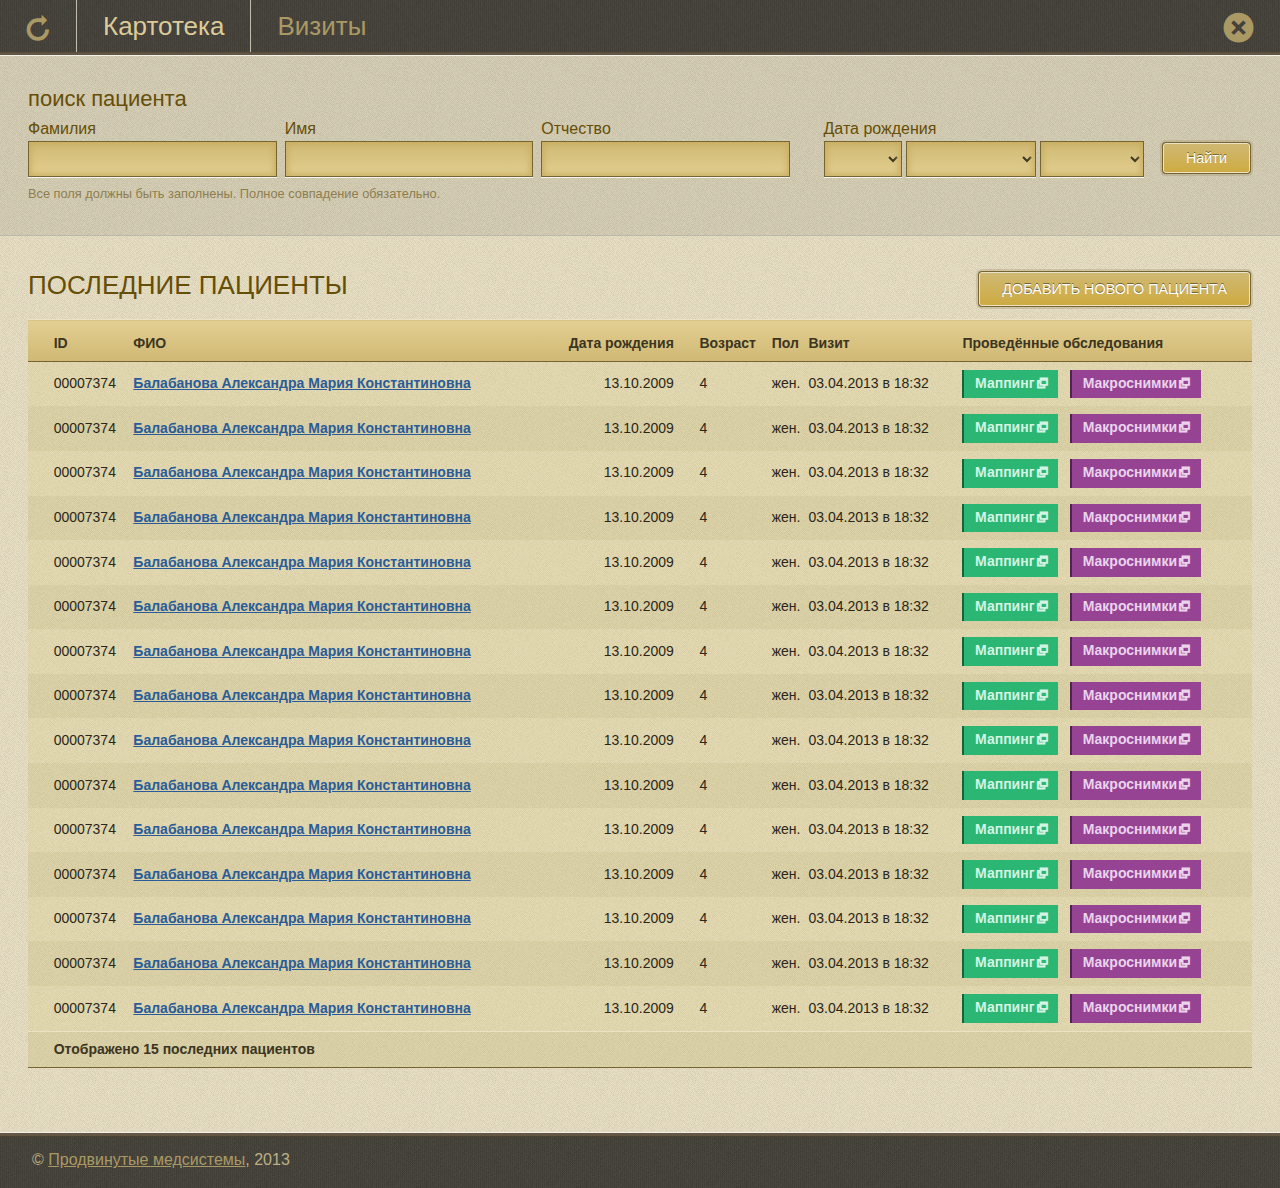
==== commit 3d812001: "Fix: renamed nav item Осмотры to Визиты" ====
--- a/index.html
+++ b/index.html
@@ -15,7 +15,7 @@
             <li class="header-menu__item header-menu__item-reload">
                 <a href="#"><span class="iconic reload_alt"></span></a></li>
             <li class="header-menu__item"><a class="active" href="index.html">Картотека</a></li>
-            <li class="header-menu__item"><a href="surveillances.html">Осмотры</a></li>
+            <li class="header-menu__item"><a href="surveillances.html">Визиты</a></li>
         </ul>
     </nav>
     <div class="header-user-menu">
@@ -76,175 +76,175 @@
             </tr>
             <tr>
                 <td class="patient__id">00007374</td>
-                <td class="patient__fio"><a href="card.html">Балабанова Александра Мария Константиновна</a></td>
-                <td class="patient__born">13.10.2009</td>
-                <td class="">4</td>
-                <td class="">жен.</td>
-                <td class="patient__visit">03.04.2013 в 18:32</td>
-                <td class="patient__surveys">
-                    <a href="mapping.html" class="patient__btn patient__btn_1" target="_blank">Маппинг<span class="iconic new_window"></span></a>
-                    <a href="macrophoto.html" class="patient__btn patient__btn_2" target="_blank">Макроснимки<span class="iconic new_window"></span></a>
-                </td>
-            </tr>
-            <tr>
-                <td class="patient__id">00007374</td>
-                <td class="patient__fio"><a href="card.html">Балабанова Александра Мария Константиновна</a></td>
-                <td class="patient__born">13.10.2009</td>
-                <td class="">4</td>
-                <td class="">жен.</td>
-                <td class="patient__visit">03.04.2013 в 18:32</td>
-                <td class="patient__surveys">
-                    <a href="mapping.html" class="patient__btn patient__btn_1" target="_blank">Маппинг<span class="iconic new_window"></span></a>
-                    <a href="macrophoto.html" class="patient__btn patient__btn_2" target="_blank">Макроснимки<span class="iconic new_window"></span></a>
-                </td>
-            </tr>
-            <tr>
-                <td class="patient__id">00007374</td>
-                <td class="patient__fio"><a href="card.html">Балабанова Александра Мария Константиновна</a></td>
-                <td class="patient__born">13.10.2009</td>
-                <td class="">4</td>
-                <td class="">жен.</td>
-                <td class="patient__visit">03.04.2013 в 18:32</td>
-                <td class="patient__surveys">
-                    <a href="mapping.html" class="patient__btn patient__btn_1" target="_blank">Маппинг<span class="iconic new_window"></span></a>
-                    <a href="macrophoto.html" class="patient__btn patient__btn_2" target="_blank">Макроснимки<span class="iconic new_window"></span></a>
-                </td>
-            </tr>
-            <tr>
-                <td class="patient__id">00007374</td>
-                <td class="patient__fio"><a href="card.html">Балабанова Александра Мария Константиновна</a></td>
-                <td class="patient__born">13.10.2009</td>
-                <td class="">4</td>
-                <td class="">жен.</td>
-                <td class="patient__visit">03.04.2013 в 18:32</td>
-                <td class="patient__surveys">
-                    <a href="mapping.html" class="patient__btn patient__btn_1" target="_blank">Маппинг<span class="iconic new_window"></span></a>
-                    <a href="macrophoto.html" class="patient__btn patient__btn_2" target="_blank">Макроснимки<span class="iconic new_window"></span></a>
-                </td>
-            </tr>
-            <tr>
-                <td class="patient__id">00007374</td>
-                <td class="patient__fio"><a href="card.html">Балабанова Александра Мария Константиновна</a></td>
-                <td class="patient__born">13.10.2009</td>
-                <td class="">4</td>
-                <td class="">жен.</td>
-                <td class="patient__visit">03.04.2013 в 18:32</td>
-                <td class="patient__surveys">
-                    <a href="mapping.html" class="patient__btn patient__btn_1" target="_blank">Маппинг<span class="iconic new_window"></span></a>
-                    <a href="macrophoto.html" class="patient__btn patient__btn_2" target="_blank">Макроснимки<span class="iconic new_window"></span></a>
-                </td>
-            </tr>
-            <tr>
-                <td class="patient__id">00007374</td>
-                <td class="patient__fio"><a href="card.html">Балабанова Александра Мария Константиновна</a></td>
-                <td class="patient__born">13.10.2009</td>
-                <td class="">4</td>
-                <td class="">жен.</td>
-                <td class="patient__visit">03.04.2013 в 18:32</td>
-                <td class="patient__surveys">
-                    <a href="mapping.html" class="patient__btn patient__btn_1" target="_blank">Маппинг<span class="iconic new_window"></span></a>
-                    <a href="macrophoto.html" class="patient__btn patient__btn_2" target="_blank">Макроснимки<span class="iconic new_window"></span></a>
-                </td>
-            </tr>
-            <tr>
-                <td class="patient__id">00007374</td>
-                <td class="patient__fio"><a href="card.html">Балабанова Александра Мария Константиновна</a></td>
-                <td class="patient__born">13.10.2009</td>
-                <td class="">4</td>
-                <td class="">жен.</td>
-                <td class="patient__visit">03.04.2013 в 18:32</td>
-                <td class="patient__surveys">
-                    <a href="mapping.html" class="patient__btn patient__btn_1" target="_blank">Маппинг<span class="iconic new_window"></span></a>
-                    <a href="macrophoto.html" class="patient__btn patient__btn_2" target="_blank">Макроснимки<span class="iconic new_window"></span></a>
-                </td>
-            </tr>
-            <tr>
-                <td class="patient__id">00007374</td>
-                <td class="patient__fio"><a href="card.html">Балабанова Александра Мария Константиновна</a></td>
-                <td class="patient__born">13.10.2009</td>
-                <td class="">4</td>
-                <td class="">жен.</td>
-                <td class="patient__visit">03.04.2013 в 18:32</td>
-                <td class="patient__surveys">
-                    <a href="mapping.html" class="patient__btn patient__btn_1" target="_blank">Маппинг<span class="iconic new_window"></span></a>
-                    <a href="macrophoto.html" class="patient__btn patient__btn_2" target="_blank">Макроснимки<span class="iconic new_window"></span></a>
-                </td>
-            </tr>
-            <tr>
-                <td class="patient__id">00007374</td>
-                <td class="patient__fio"><a href="card.html">Балабанова Александра Мария Константиновна</a></td>
-                <td class="patient__born">13.10.2009</td>
-                <td class="">4</td>
-                <td class="">жен.</td>
-                <td class="patient__visit">03.04.2013 в 18:32</td>
-                <td class="patient__surveys">
-                    <a href="mapping.html" class="patient__btn patient__btn_1" target="_blank">Маппинг<span class="iconic new_window"></span></a>
-                    <a href="macrophoto.html" class="patient__btn patient__btn_2" target="_blank">Макроснимки<span class="iconic new_window"></span></a>
-                </td>
-            </tr>
-            <tr>
-                <td class="patient__id">00007374</td>
-                <td class="patient__fio"><a href="card.html">Балабанова Александра Мария Константиновна</a></td>
-                <td class="patient__born">13.10.2009</td>
-                <td class="">4</td>
-                <td class="">жен.</td>
-                <td class="patient__visit">03.04.2013 в 18:32</td>
-                <td class="patient__surveys">
-                    <a href="mapping.html" class="patient__btn patient__btn_1" target="_blank">Маппинг<span class="iconic new_window"></span></a>
-                    <a href="macrophoto.html" class="patient__btn patient__btn_2" target="_blank">Макроснимки<span class="iconic new_window"></span></a>
-                </td>
-            </tr>
-            <tr>
-                <td class="patient__id">00007374</td>
-                <td class="patient__fio"><a href="card.html">Балабанова Александра Мария Константиновна</a></td>
-                <td class="patient__born">13.10.2009</td>
-                <td class="">4</td>
-                <td class="">жен.</td>
-                <td class="patient__visit">03.04.2013 в 18:32</td>
-                <td class="patient__surveys">
-                    <a href="mapping.html" class="patient__btn patient__btn_1" target="_blank">Маппинг<span class="iconic new_window"></span></a>
-                    <a href="macrophoto.html" class="patient__btn patient__btn_2" target="_blank">Макроснимки<span class="iconic new_window"></span></a>
-                </td>
-            </tr>
-            <tr>
-                <td class="patient__id">00007374</td>
-                <td class="patient__fio"><a href="card.html">Балабанова Александра Мария Константиновна</a></td>
-                <td class="patient__born">13.10.2009</td>
-                <td class="">4</td>
-                <td class="">жен.</td>
-                <td class="patient__visit">03.04.2013 в 18:32</td>
-                <td class="patient__surveys">
-                    <a href="mapping.html" class="patient__btn patient__btn_1" target="_blank">Маппинг<span class="iconic new_window"></span></a>
-                    <a href="macrophoto.html" class="patient__btn patient__btn_2" target="_blank">Макроснимки<span class="iconic new_window"></span></a>
-                </td>
-            </tr>
-            <tr>
-                <td class="patient__id">00007374</td>
-                <td class="patient__fio"><a href="card.html">Балабанова Александра Мария Константиновна</a></td>
-                <td class="patient__born">13.10.2009</td>
-                <td class="">4</td>
-                <td class="">жен.</td>
-                <td class="patient__visit">03.04.2013 в 18:32</td>
-                <td class="patient__surveys">
-                    <a href="mapping.html" class="patient__btn patient__btn_1" target="_blank">Маппинг<span class="iconic new_window"></span></a>
-                    <a href="macrophoto.html" class="patient__btn patient__btn_2" target="_blank">Макроснимки<span class="iconic new_window"></span></a>
-                </td>
-            </tr>
-            <tr>
-                <td class="patient__id">00007374</td>
-                <td class="patient__fio"><a href="card.html">Балабанова Александра Мария Константиновна</a></td>
-                <td class="patient__born">13.10.2009</td>
-                <td class="">4</td>
-                <td class="">жен.</td>
-                <td class="patient__visit">03.04.2013 в 18:32</td>
-                <td class="patient__surveys">
-                    <a href="mapping.html" class="patient__btn patient__btn_1" target="_blank">Маппинг<span class="iconic new_window"></span></a>
-                    <a href="macrophoto.html" class="patient__btn patient__btn_2" target="_blank">Макроснимки<span class="iconic new_window"></span></a>
-                </td>
-            </tr>
-            <tr>
-                <td class="patient__id">00007374</td>
-                <td class="patient__fio"><a href="card.html">Балабанова Александра Мария Константиновна</a></td>
+                <td class="patient__fio"><a href="card__diary.html">Балабанова Александра Мария Константиновна</a></td>
+                <td class="patient__born">13.10.2009</td>
+                <td class="">4</td>
+                <td class="">жен.</td>
+                <td class="patient__visit">03.04.2013 в 18:32</td>
+                <td class="patient__surveys">
+                    <a href="mapping.html" class="patient__btn patient__btn_1" target="_blank">Маппинг<span class="iconic new_window"></span></a>
+                    <a href="macrophoto.html" class="patient__btn patient__btn_2" target="_blank">Макроснимки<span class="iconic new_window"></span></a>
+                </td>
+            </tr>
+            <tr>
+                <td class="patient__id">00007374</td>
+                <td class="patient__fio"><a href="card__diary.html">Балабанова Александра Мария Константиновна</a></td>
+                <td class="patient__born">13.10.2009</td>
+                <td class="">4</td>
+                <td class="">жен.</td>
+                <td class="patient__visit">03.04.2013 в 18:32</td>
+                <td class="patient__surveys">
+                    <a href="mapping.html" class="patient__btn patient__btn_1" target="_blank">Маппинг<span class="iconic new_window"></span></a>
+                    <a href="macrophoto.html" class="patient__btn patient__btn_2" target="_blank">Макроснимки<span class="iconic new_window"></span></a>
+                </td>
+            </tr>
+            <tr>
+                <td class="patient__id">00007374</td>
+                <td class="patient__fio"><a href="card__diary.html">Балабанова Александра Мария Константиновна</a></td>
+                <td class="patient__born">13.10.2009</td>
+                <td class="">4</td>
+                <td class="">жен.</td>
+                <td class="patient__visit">03.04.2013 в 18:32</td>
+                <td class="patient__surveys">
+                    <a href="mapping.html" class="patient__btn patient__btn_1" target="_blank">Маппинг<span class="iconic new_window"></span></a>
+                    <a href="macrophoto.html" class="patient__btn patient__btn_2" target="_blank">Макроснимки<span class="iconic new_window"></span></a>
+                </td>
+            </tr>
+            <tr>
+                <td class="patient__id">00007374</td>
+                <td class="patient__fio"><a href="card__diary.html">Балабанова Александра Мария Константиновна</a></td>
+                <td class="patient__born">13.10.2009</td>
+                <td class="">4</td>
+                <td class="">жен.</td>
+                <td class="patient__visit">03.04.2013 в 18:32</td>
+                <td class="patient__surveys">
+                    <a href="mapping.html" class="patient__btn patient__btn_1" target="_blank">Маппинг<span class="iconic new_window"></span></a>
+                    <a href="macrophoto.html" class="patient__btn patient__btn_2" target="_blank">Макроснимки<span class="iconic new_window"></span></a>
+                </td>
+            </tr>
+            <tr>
+                <td class="patient__id">00007374</td>
+                <td class="patient__fio"><a href="card__diary.html">Балабанова Александра Мария Константиновна</a></td>
+                <td class="patient__born">13.10.2009</td>
+                <td class="">4</td>
+                <td class="">жен.</td>
+                <td class="patient__visit">03.04.2013 в 18:32</td>
+                <td class="patient__surveys">
+                    <a href="mapping.html" class="patient__btn patient__btn_1" target="_blank">Маппинг<span class="iconic new_window"></span></a>
+                    <a href="macrophoto.html" class="patient__btn patient__btn_2" target="_blank">Макроснимки<span class="iconic new_window"></span></a>
+                </td>
+            </tr>
+            <tr>
+                <td class="patient__id">00007374</td>
+                <td class="patient__fio"><a href="card__diary.html">Балабанова Александра Мария Константиновна</a></td>
+                <td class="patient__born">13.10.2009</td>
+                <td class="">4</td>
+                <td class="">жен.</td>
+                <td class="patient__visit">03.04.2013 в 18:32</td>
+                <td class="patient__surveys">
+                    <a href="mapping.html" class="patient__btn patient__btn_1" target="_blank">Маппинг<span class="iconic new_window"></span></a>
+                    <a href="macrophoto.html" class="patient__btn patient__btn_2" target="_blank">Макроснимки<span class="iconic new_window"></span></a>
+                </td>
+            </tr>
+            <tr>
+                <td class="patient__id">00007374</td>
+                <td class="patient__fio"><a href="card__diary.html">Балабанова Александра Мария Константиновна</a></td>
+                <td class="patient__born">13.10.2009</td>
+                <td class="">4</td>
+                <td class="">жен.</td>
+                <td class="patient__visit">03.04.2013 в 18:32</td>
+                <td class="patient__surveys">
+                    <a href="mapping.html" class="patient__btn patient__btn_1" target="_blank">Маппинг<span class="iconic new_window"></span></a>
+                    <a href="macrophoto.html" class="patient__btn patient__btn_2" target="_blank">Макроснимки<span class="iconic new_window"></span></a>
+                </td>
+            </tr>
+            <tr>
+                <td class="patient__id">00007374</td>
+                <td class="patient__fio"><a href="card__diary.html">Балабанова Александра Мария Константиновна</a></td>
+                <td class="patient__born">13.10.2009</td>
+                <td class="">4</td>
+                <td class="">жен.</td>
+                <td class="patient__visit">03.04.2013 в 18:32</td>
+                <td class="patient__surveys">
+                    <a href="mapping.html" class="patient__btn patient__btn_1" target="_blank">Маппинг<span class="iconic new_window"></span></a>
+                    <a href="macrophoto.html" class="patient__btn patient__btn_2" target="_blank">Макроснимки<span class="iconic new_window"></span></a>
+                </td>
+            </tr>
+            <tr>
+                <td class="patient__id">00007374</td>
+                <td class="patient__fio"><a href="card__diary.html">Балабанова Александра Мария Константиновна</a></td>
+                <td class="patient__born">13.10.2009</td>
+                <td class="">4</td>
+                <td class="">жен.</td>
+                <td class="patient__visit">03.04.2013 в 18:32</td>
+                <td class="patient__surveys">
+                    <a href="mapping.html" class="patient__btn patient__btn_1" target="_blank">Маппинг<span class="iconic new_window"></span></a>
+                    <a href="macrophoto.html" class="patient__btn patient__btn_2" target="_blank">Макроснимки<span class="iconic new_window"></span></a>
+                </td>
+            </tr>
+            <tr>
+                <td class="patient__id">00007374</td>
+                <td class="patient__fio"><a href="card__diary.html">Балабанова Александра Мария Константиновна</a></td>
+                <td class="patient__born">13.10.2009</td>
+                <td class="">4</td>
+                <td class="">жен.</td>
+                <td class="patient__visit">03.04.2013 в 18:32</td>
+                <td class="patient__surveys">
+                    <a href="mapping.html" class="patient__btn patient__btn_1" target="_blank">Маппинг<span class="iconic new_window"></span></a>
+                    <a href="macrophoto.html" class="patient__btn patient__btn_2" target="_blank">Макроснимки<span class="iconic new_window"></span></a>
+                </td>
+            </tr>
+            <tr>
+                <td class="patient__id">00007374</td>
+                <td class="patient__fio"><a href="card__diary.html">Балабанова Александра Мария Константиновна</a></td>
+                <td class="patient__born">13.10.2009</td>
+                <td class="">4</td>
+                <td class="">жен.</td>
+                <td class="patient__visit">03.04.2013 в 18:32</td>
+                <td class="patient__surveys">
+                    <a href="mapping.html" class="patient__btn patient__btn_1" target="_blank">Маппинг<span class="iconic new_window"></span></a>
+                    <a href="macrophoto.html" class="patient__btn patient__btn_2" target="_blank">Макроснимки<span class="iconic new_window"></span></a>
+                </td>
+            </tr>
+            <tr>
+                <td class="patient__id">00007374</td>
+                <td class="patient__fio"><a href="card__diary.html">Балабанова Александра Мария Константиновна</a></td>
+                <td class="patient__born">13.10.2009</td>
+                <td class="">4</td>
+                <td class="">жен.</td>
+                <td class="patient__visit">03.04.2013 в 18:32</td>
+                <td class="patient__surveys">
+                    <a href="mapping.html" class="patient__btn patient__btn_1" target="_blank">Маппинг<span class="iconic new_window"></span></a>
+                    <a href="macrophoto.html" class="patient__btn patient__btn_2" target="_blank">Макроснимки<span class="iconic new_window"></span></a>
+                </td>
+            </tr>
+            <tr>
+                <td class="patient__id">00007374</td>
+                <td class="patient__fio"><a href="card__diary.html">Балабанова Александра Мария Константиновна</a></td>
+                <td class="patient__born">13.10.2009</td>
+                <td class="">4</td>
+                <td class="">жен.</td>
+                <td class="patient__visit">03.04.2013 в 18:32</td>
+                <td class="patient__surveys">
+                    <a href="mapping.html" class="patient__btn patient__btn_1" target="_blank">Маппинг<span class="iconic new_window"></span></a>
+                    <a href="macrophoto.html" class="patient__btn patient__btn_2" target="_blank">Макроснимки<span class="iconic new_window"></span></a>
+                </td>
+            </tr>
+            <tr>
+                <td class="patient__id">00007374</td>
+                <td class="patient__fio"><a href="card__diary.html">Балабанова Александра Мария Константиновна</a></td>
+                <td class="patient__born">13.10.2009</td>
+                <td class="">4</td>
+                <td class="">жен.</td>
+                <td class="patient__visit">03.04.2013 в 18:32</td>
+                <td class="patient__surveys">
+                    <a href="mapping.html" class="patient__btn patient__btn_1" target="_blank">Маппинг<span class="iconic new_window"></span></a>
+                    <a href="macrophoto.html" class="patient__btn patient__btn_2" target="_blank">Макроснимки<span class="iconic new_window"></span></a>
+                </td>
+            </tr>
+            <tr>
+                <td class="patient__id">00007374</td>
+                <td class="patient__fio"><a href="card__diary.html">Балабанова Александра Мария Константиновна</a></td>
                 <td class="patient__born">13.10.2009</td>
                 <td class="">4</td>
                 <td class="">жен.</td>
--- a/css/screen.css
+++ b/css/screen.css
@@ -261,6 +261,11 @@
 .actions .action-item__info {
   color: #8e7e4e;
   font-style: italic;
+}
+
+.unordered-list_txt {
+  list-style: disc;
+  margin-left: 32px;
 }
 
 /* =========================================== */
@@ -795,10 +800,6 @@
 .patient-card__content-block h3 {
   margin-bottom: 16px;
 }
-.patient-card__content-block .unordered-list_txt {
-  list-style: disc;
-  margin-left: 16px;
-}
 .patient-card__content-block .checkbox-label {
   display: block;
   padding-left: 32px;
@@ -1138,3 +1139,42 @@
   height: 2em;
   font-size: 16px;
 }
+
+.gallery-item__preview {
+  width: 32.90323%;
+  float: left;
+  margin-right: 0.64516%;
+  display: inline;
+}
+.gallery-item__preview:last-child {
+  margin-right: 0;
+}
+.gallery-item__preview .image-preview {
+  width: 100%;
+  padding: 8px;
+  background: #d5c8a0;
+  border: 1px solid #ece2c6;
+}
+.gallery-item__preview .image-preview:hover {
+  background: #ead28b;
+}
+.gallery-item__preview .image-preview__description {
+  margin: 4px 8px;
+  font-size: 95%;
+}
+.gallery-item__preview .image-preview__description li {
+  padding: 2px 0;
+}
+
+.macrophoto-nav .gallery-item__preview {
+  width: 24.51613%;
+  float: left;
+  margin-right: 0.64516%;
+  display: inline;
+}
+.macrophoto-nav .macrophoto-nav__gap {
+  width: 47.58065%;
+  float: left;
+  margin-right: 0.64516%;
+  display: inline;
+}
